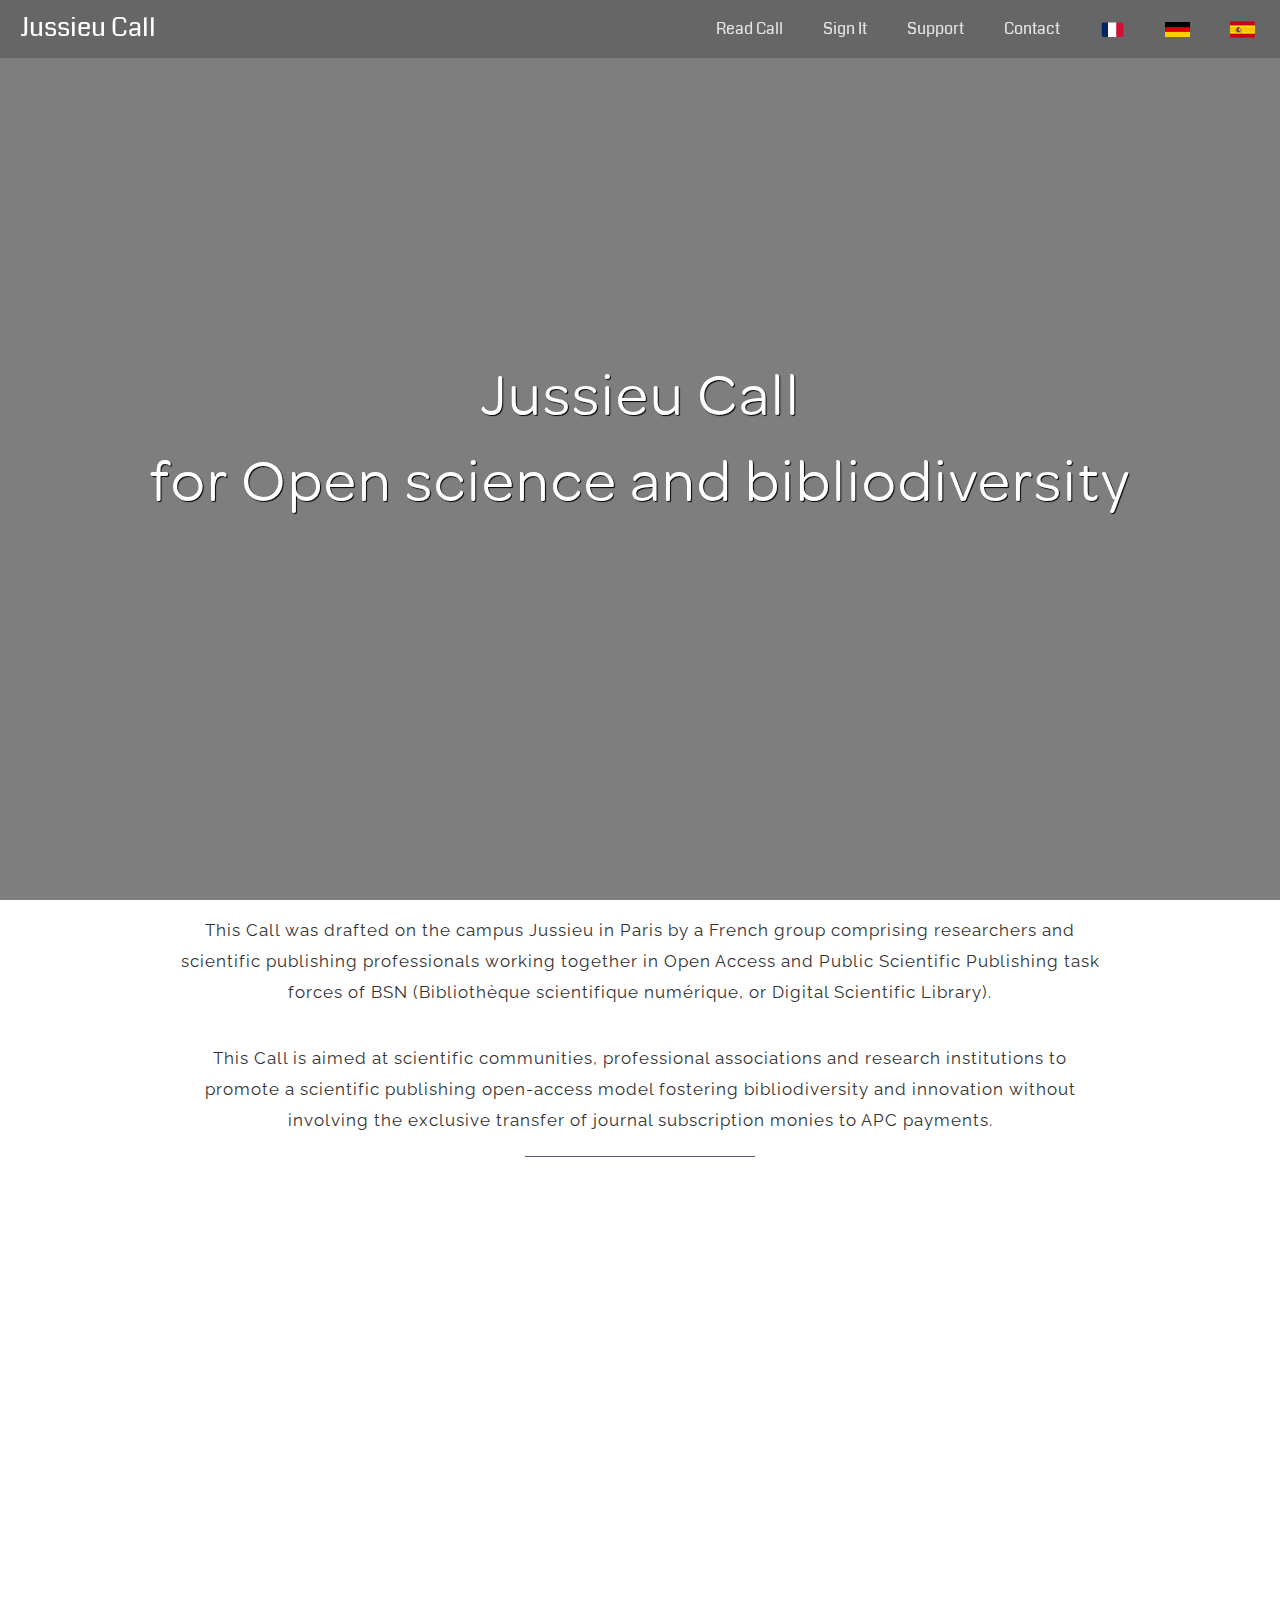
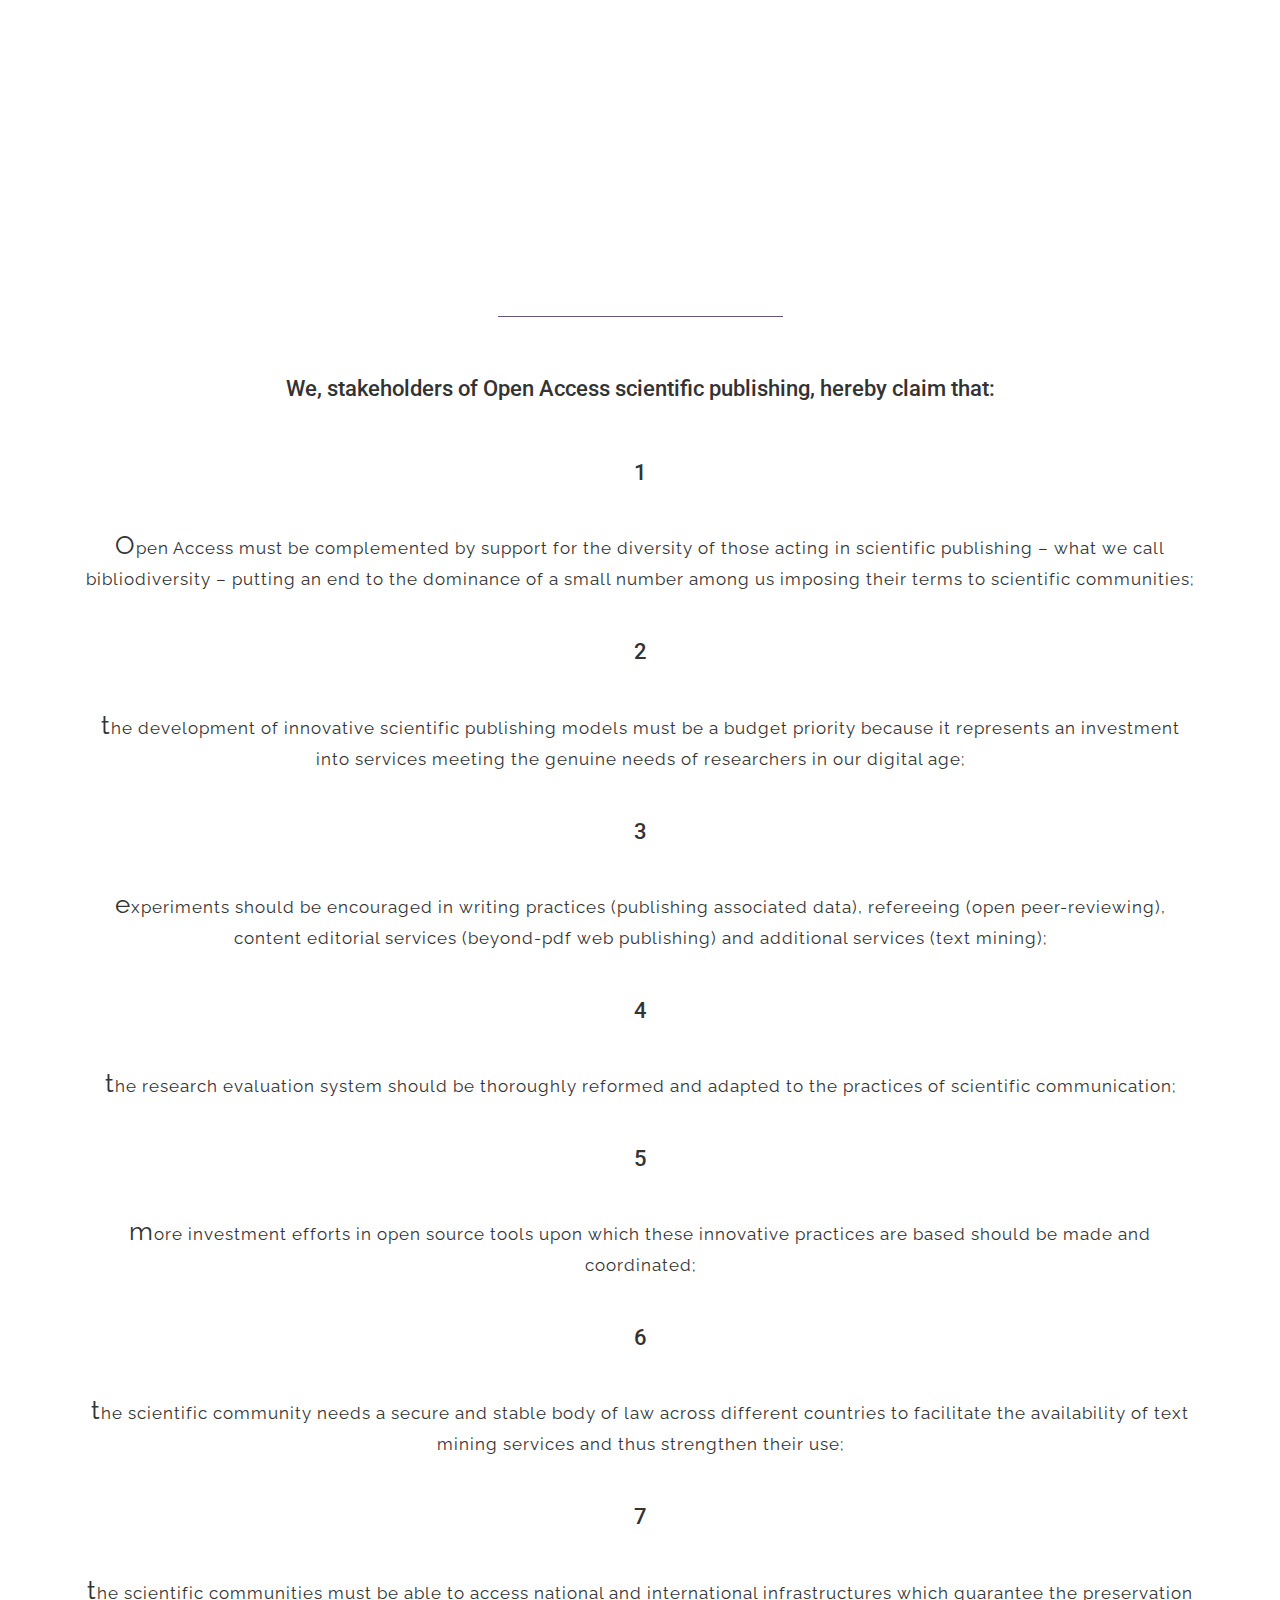
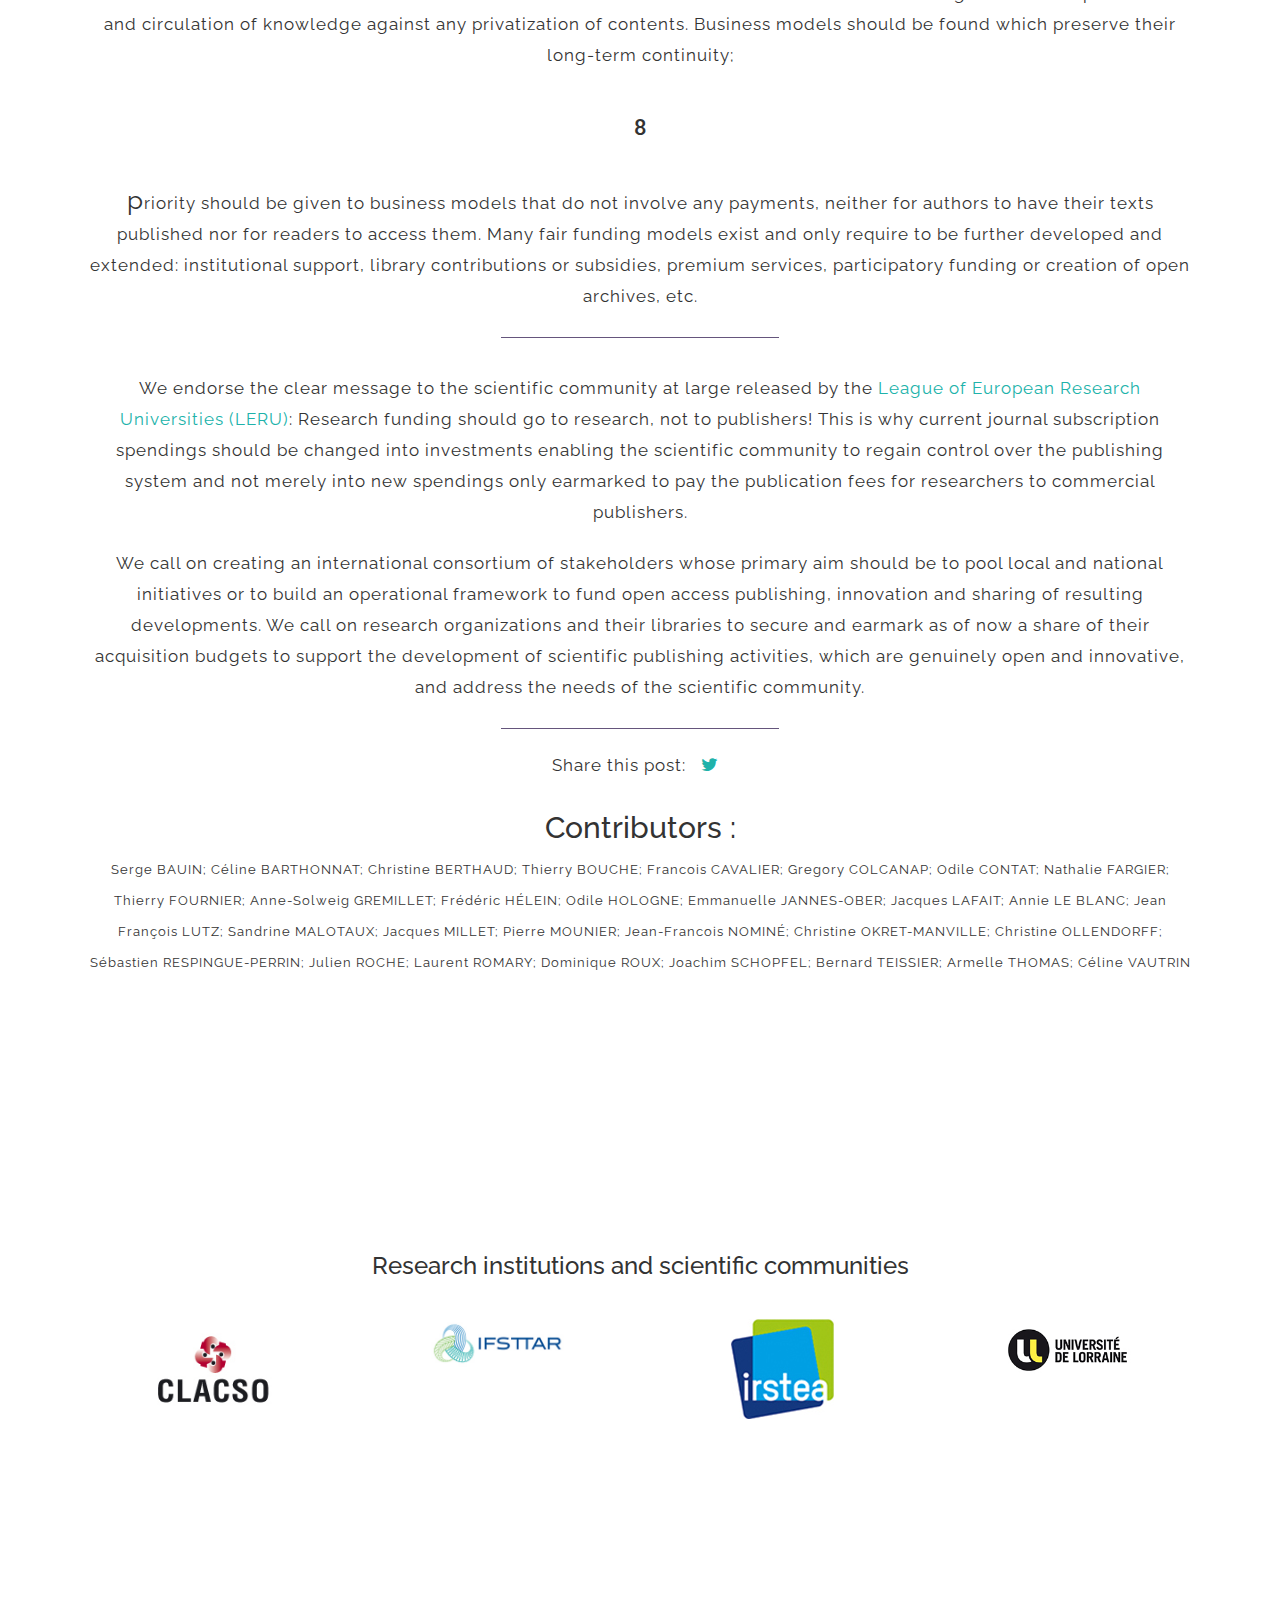
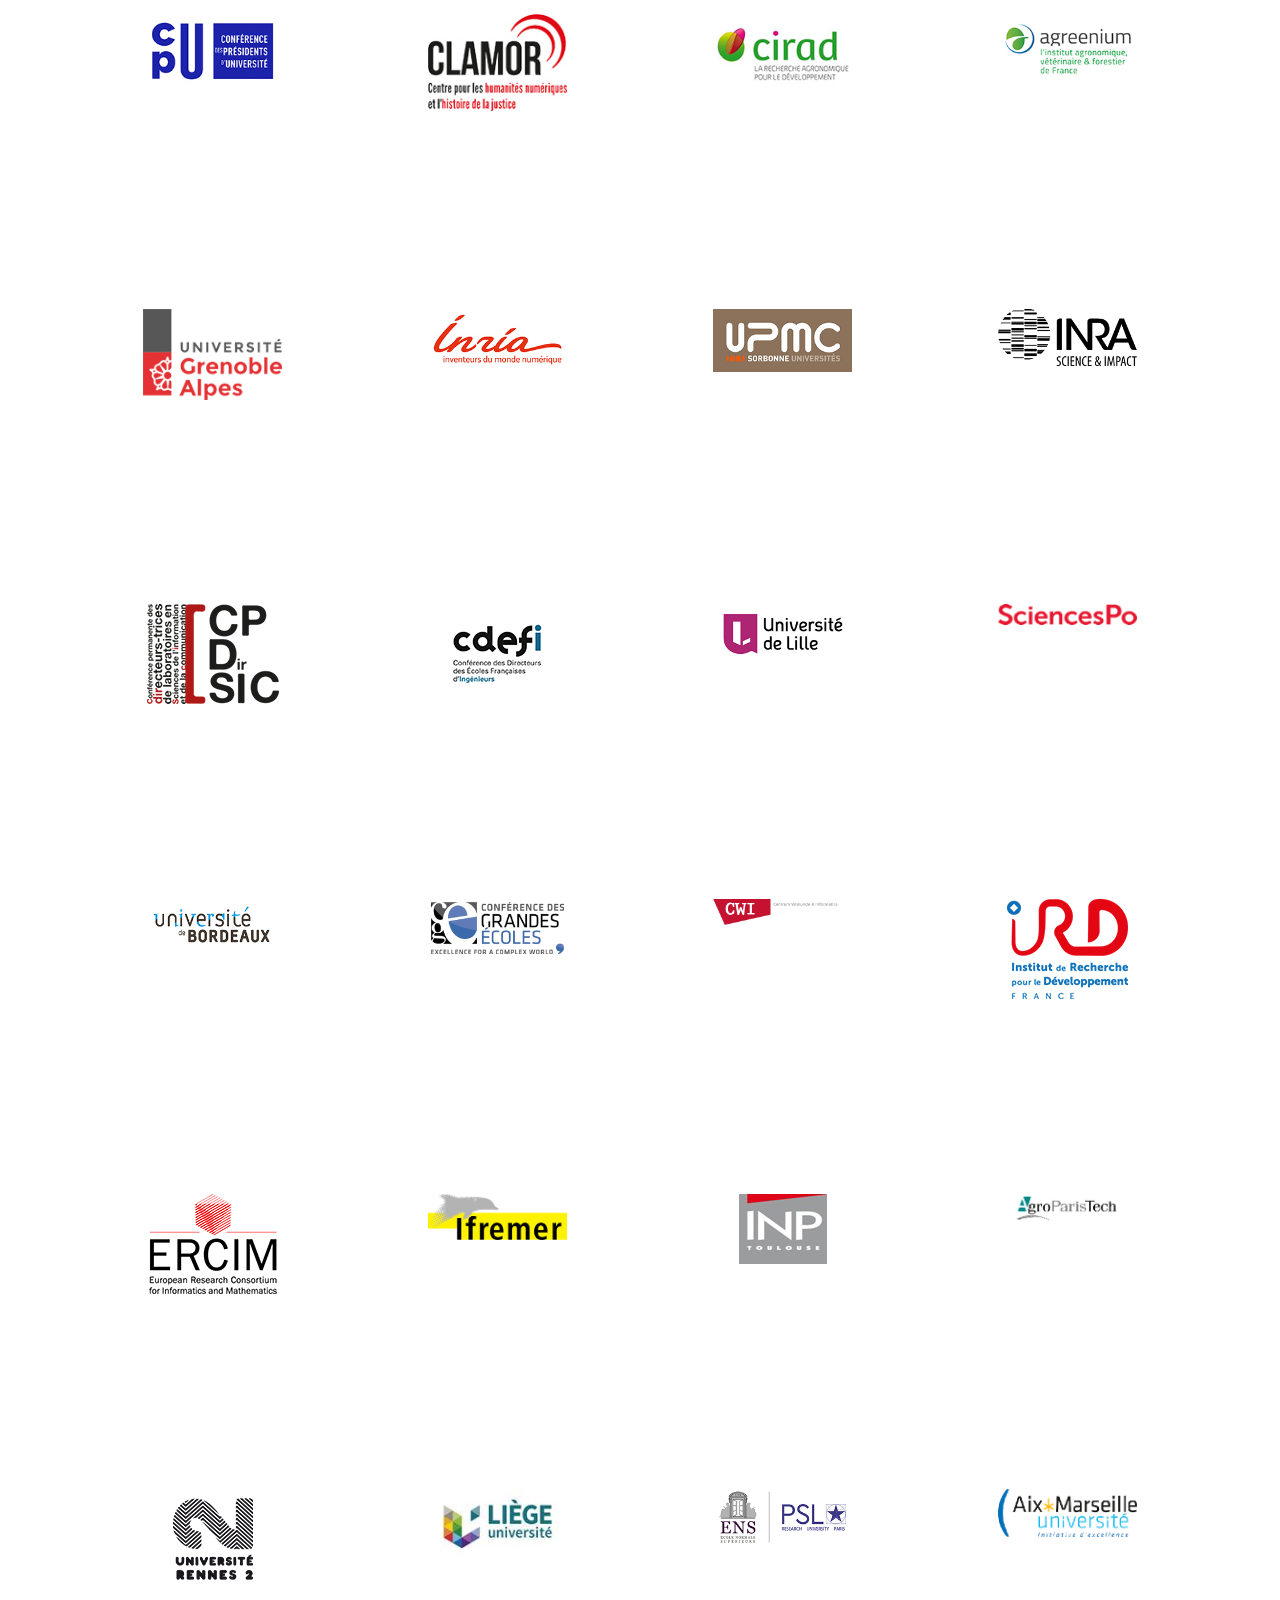
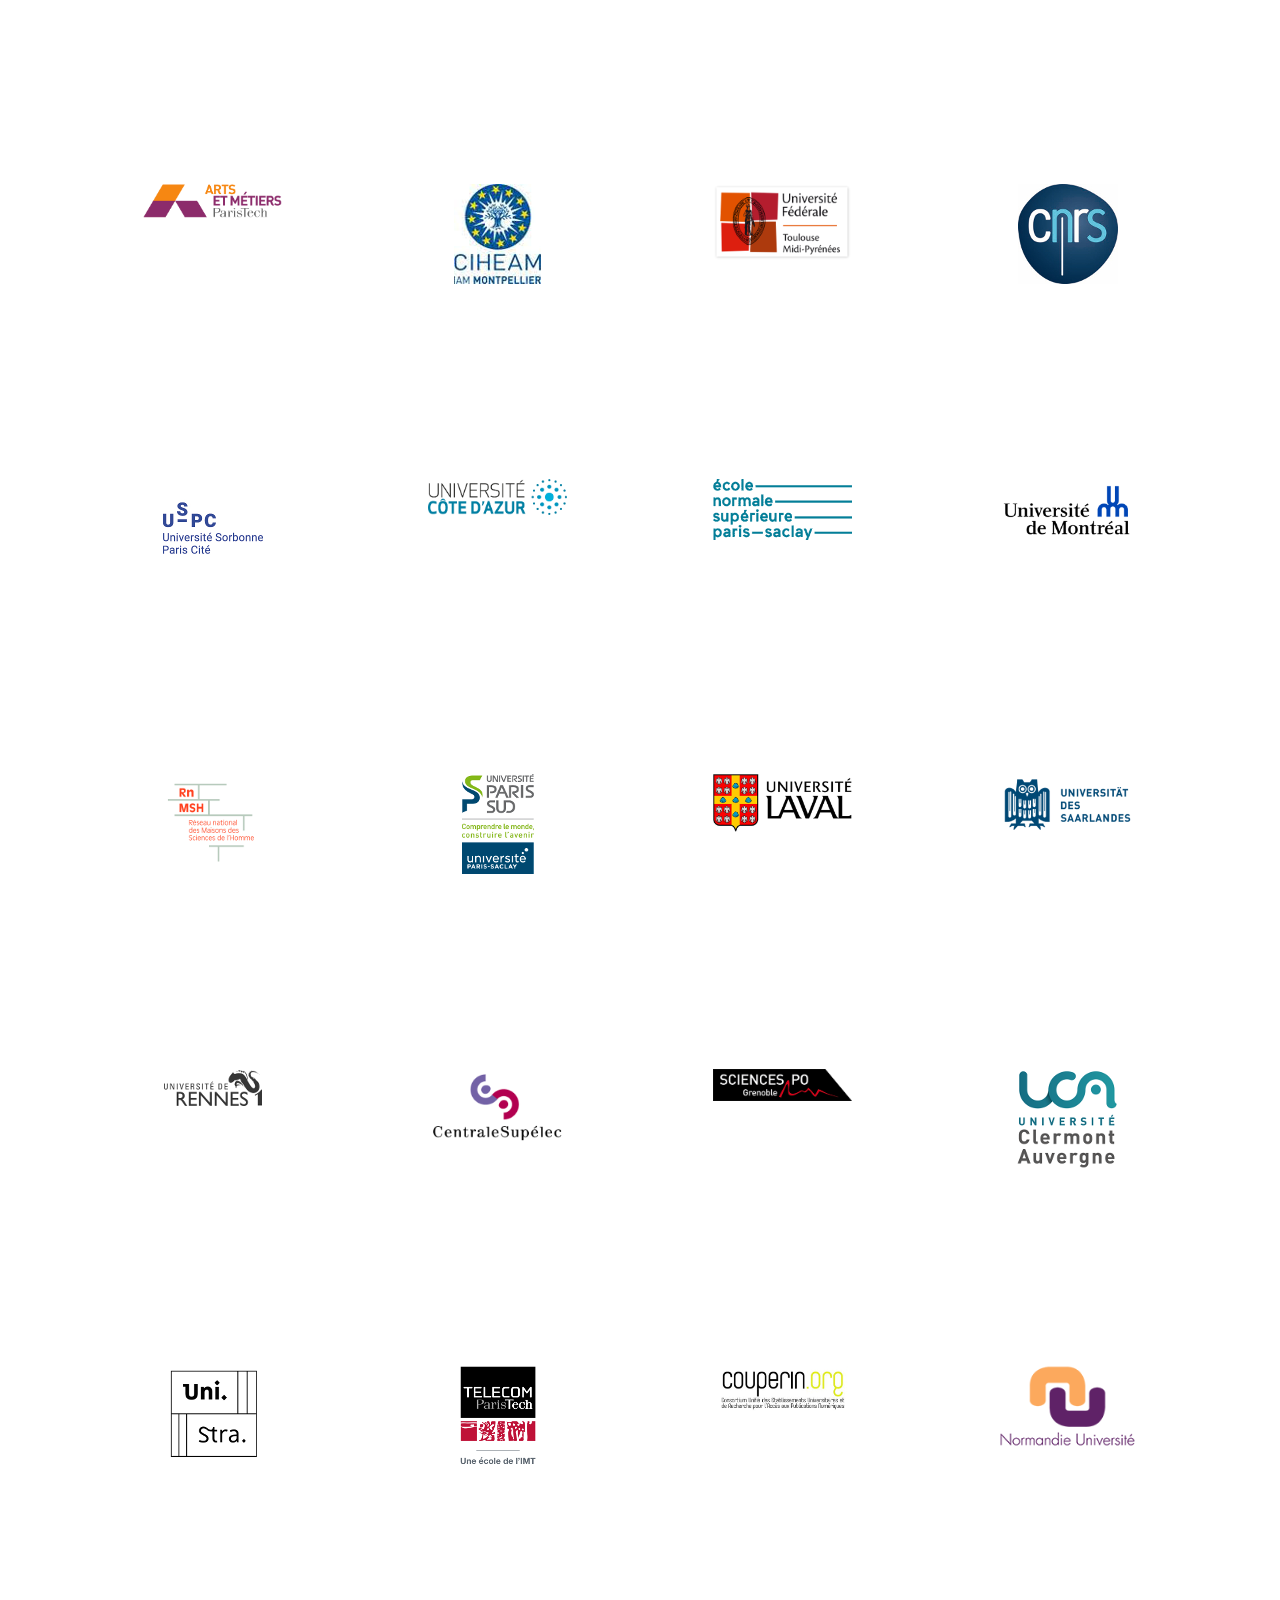
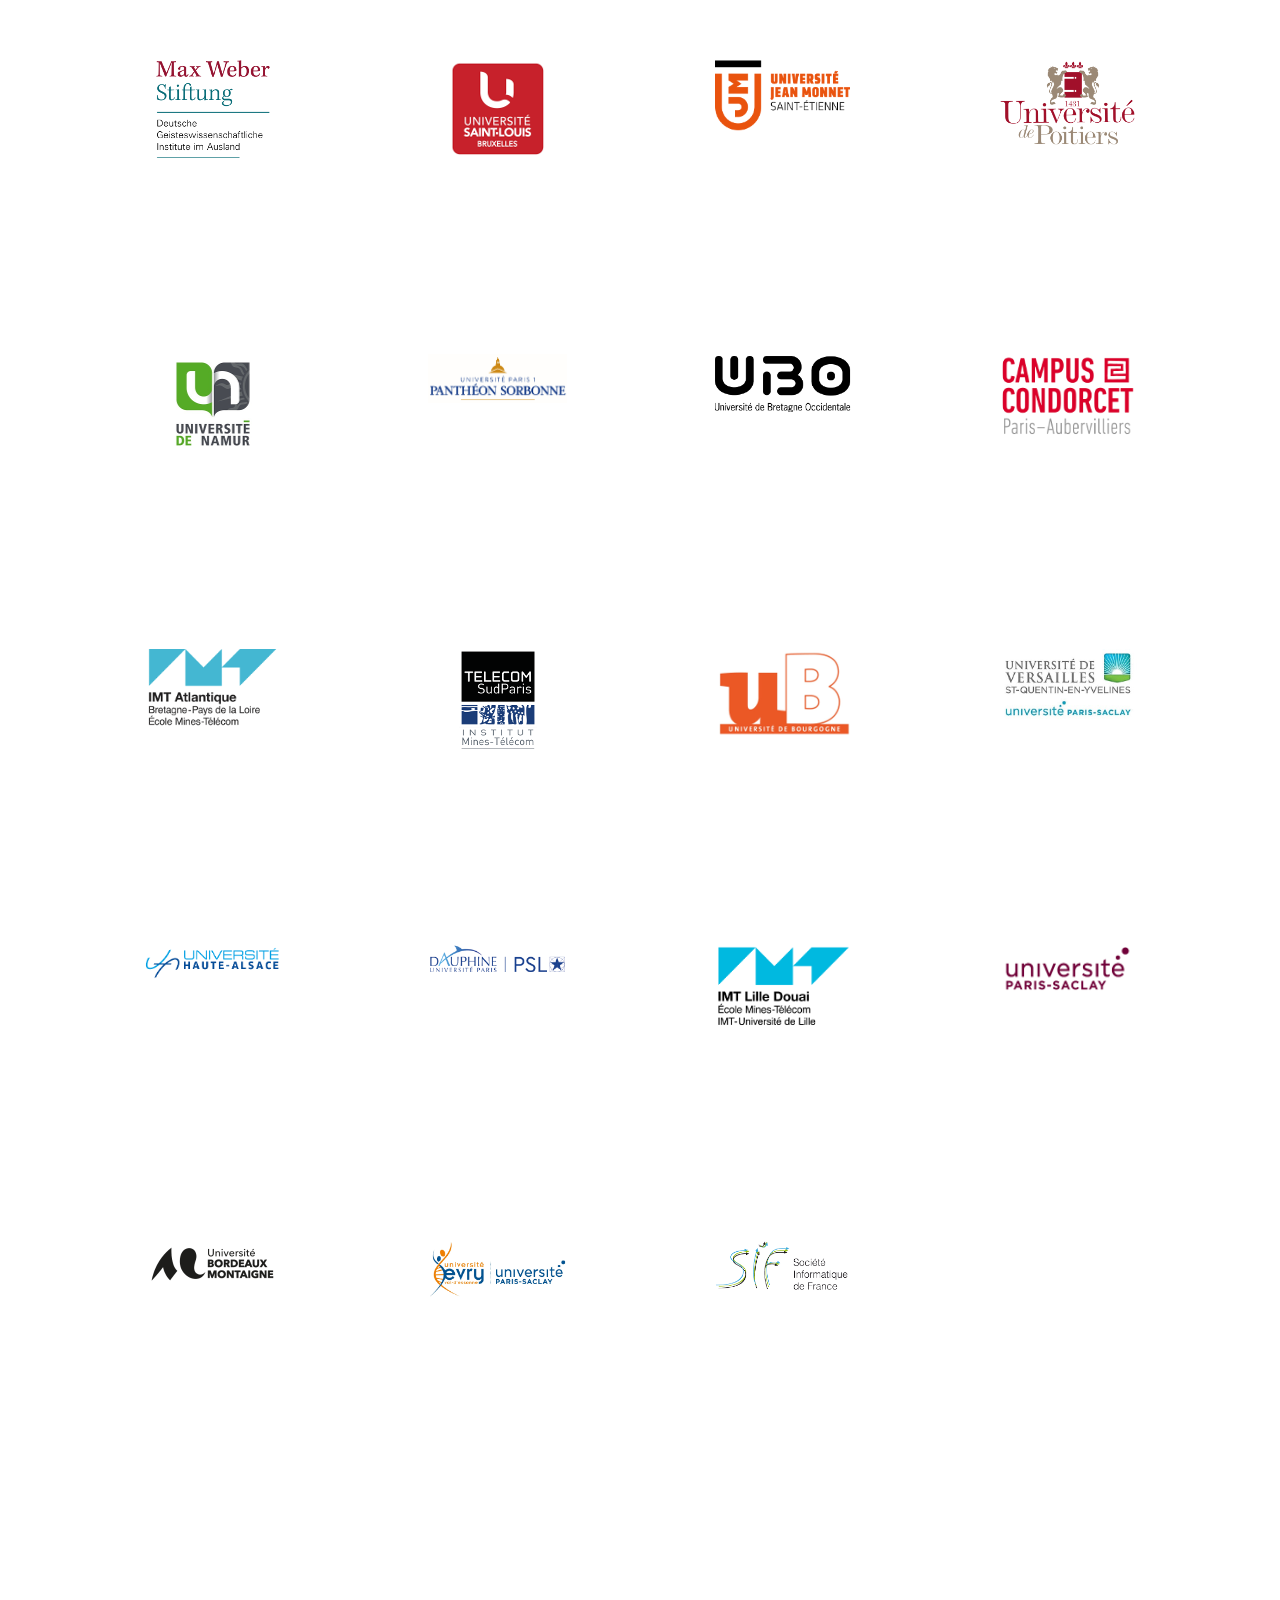
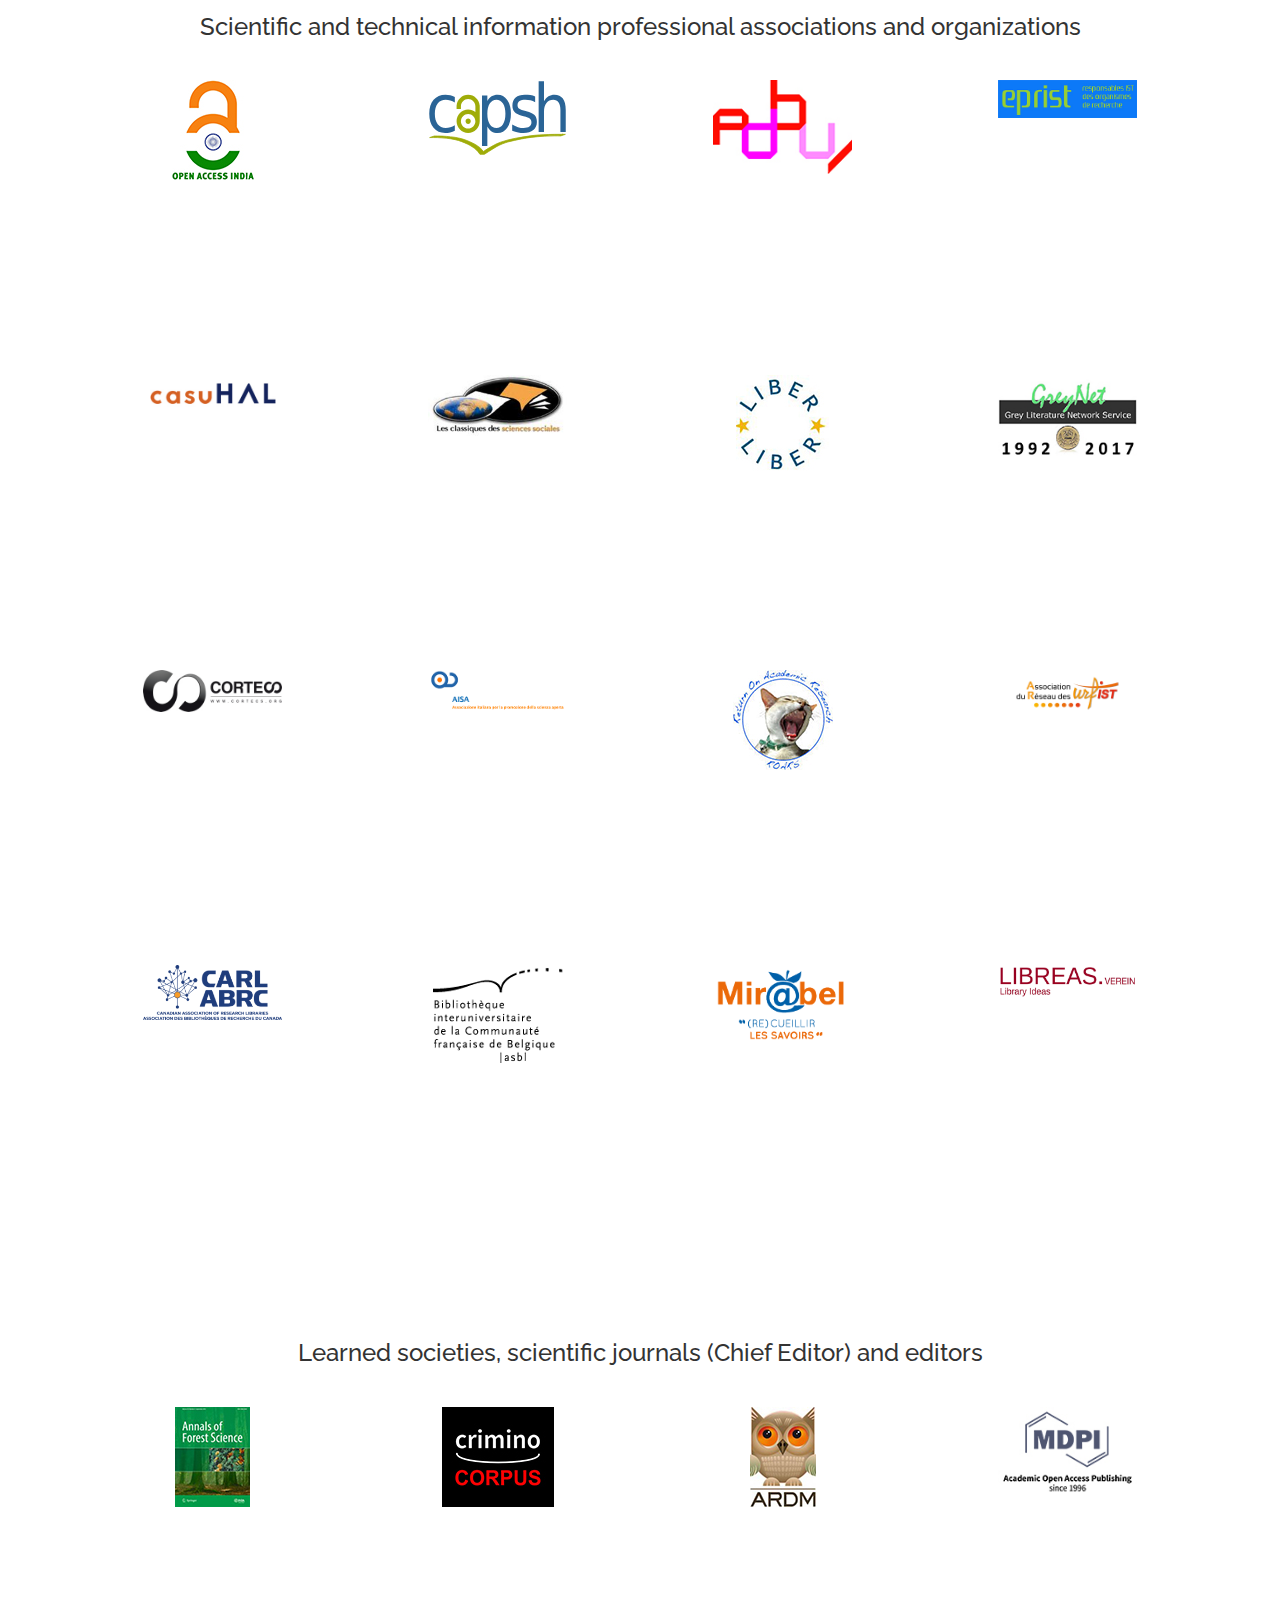
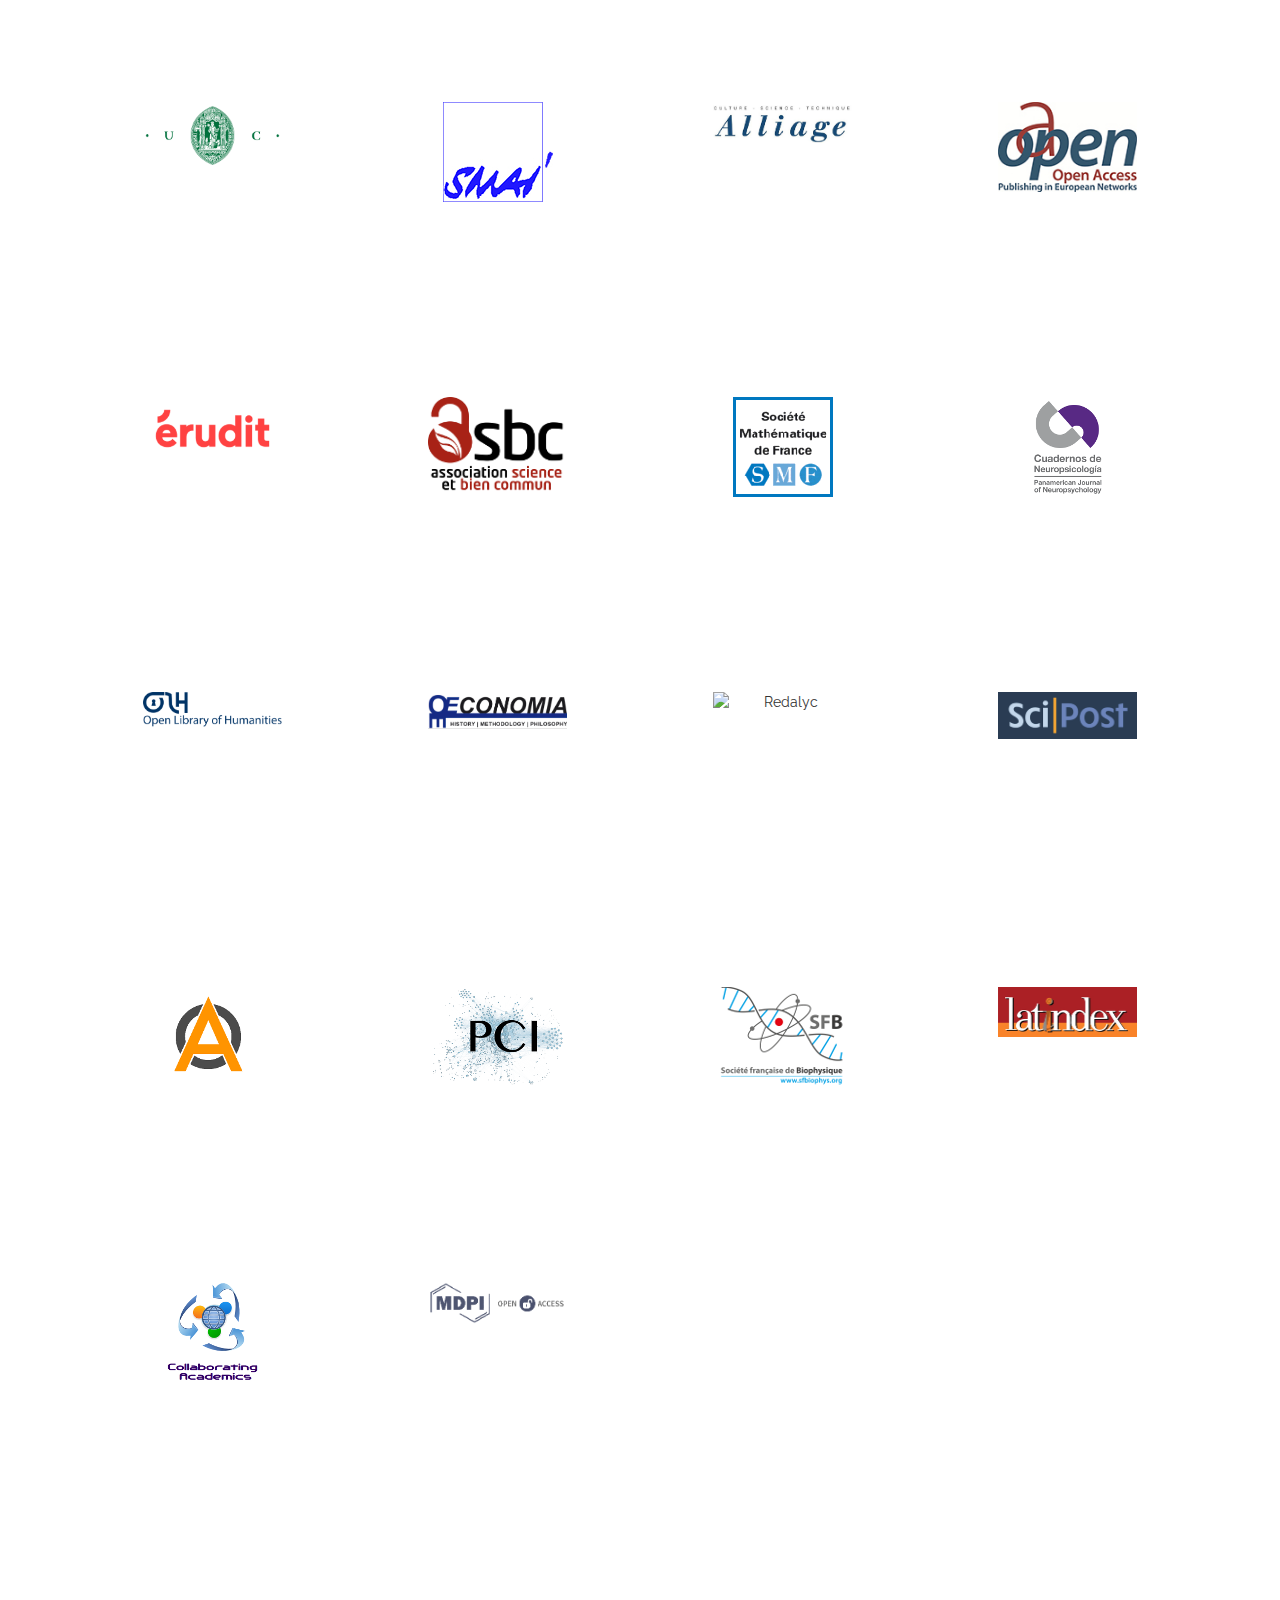
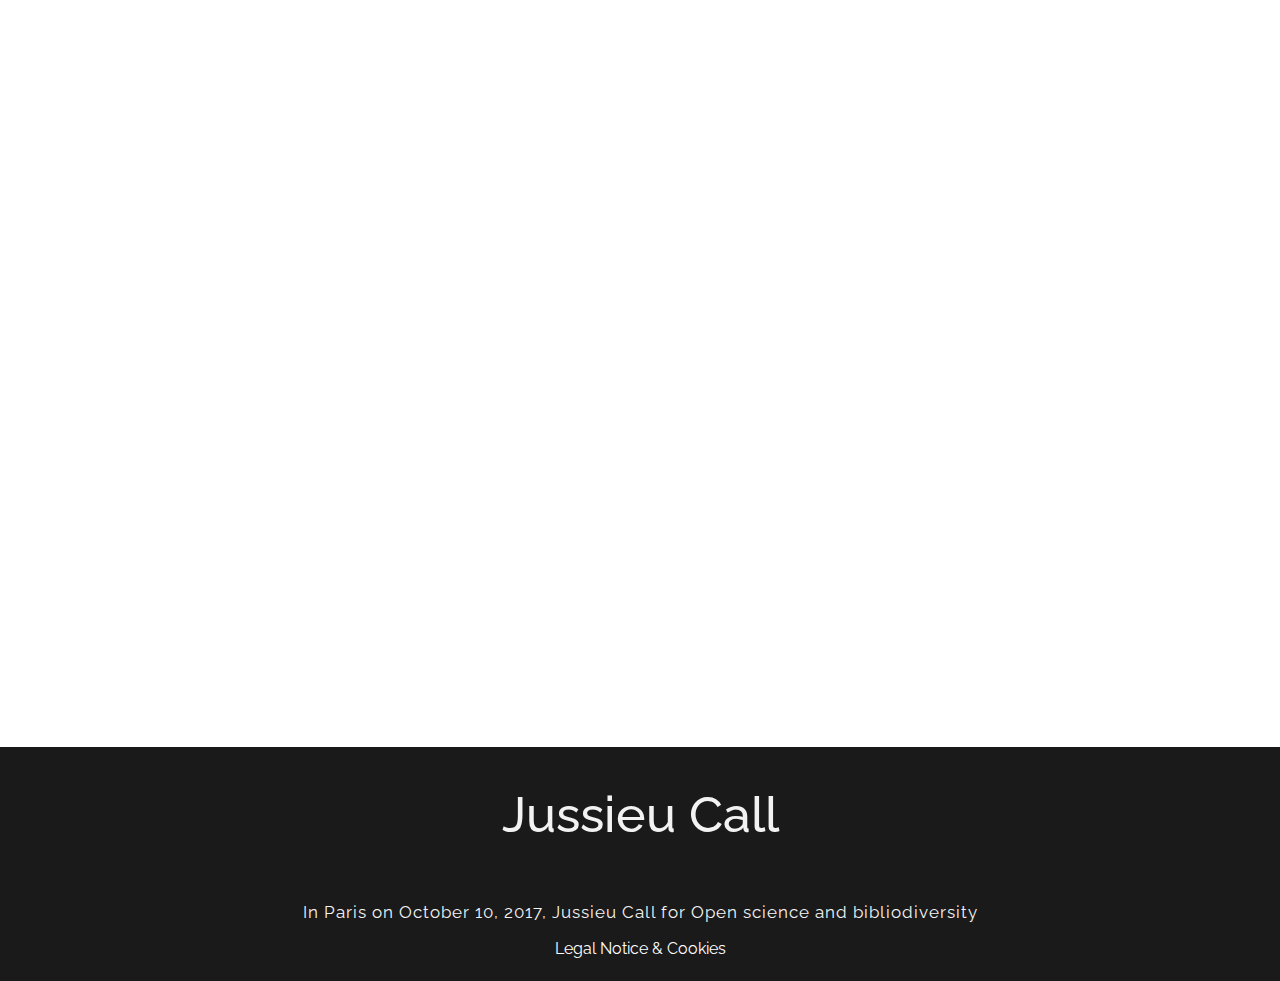
==== index.html @ ffa65e0e "news 060418" ====
<!DOCTYPE html>
<html lang="en">
    <head>
        <title>Jussieu Call</title>

        <!-- meta -->
        <meta charset="UTF-8">
        <meta name="viewport" content="width=device-width, initial-scale=1">
        <meta name="description" content="Jussieu Call, Open Access, Innovation" />

        <!-- css -->
        <link rel="stylesheet" href="css/bootstrap.min.css">
        <link rel="stylesheet" href="css/ionicons.min.css">
        <link rel="stylesheet" href="css/font-awesome.min.css">
        <link rel="stylesheet" href="css/owl.carousel.css">
        <link rel="stylesheet" href="css/owl.theme.css">
        <link rel="stylesheet" href="css/owl.transitions.css">
        <link rel="stylesheet" href="css/animate.css">
        <link rel="stylesheet" href="css/custom.css">

        <!-- js -->
        <script src="js/jquery.min.js"></script>
        <script src="js/bootstrap.min.js"></script>
        <script src="js/owl.carousel.min.js"></script>
        <script src="js/isotope.pkgd.min.js"></script>
        <script src="js/script.js"></script>
        <script src="js/wow.min.js"></script>
        <script src="js/jquery.actual.min.js"></script>
    </head>

    <body>

        <div id="wrapper">
            <div id="overlay-1">
                <section id= "navigation">
                    <nav class="navbar navbar-default navbar-fixed-top" role="navigation">
                        <div class="container-fluid">
                            <div class="navbar-header">
                                <button type="button" class="navbar-toggle" data-toggle="collapse" data-target="#bs-example-navbar-collapse-1">
                                    <span class="ion-navicon"></span>
                                </button>
                                <a class="navbar-brand" href="#">Jussieu Call</a>
                            </div>
                            <div class="collapse navbar-collapse" id="bs-example-navbar-collapse-1">
                                <ul class="nav navbar-nav navbar-right">

                                    <li><a href="#our_service" title="read">Read Call</a></li>
                                    <li><a href="#team" title="sign">Sign it</a></li>
                                    <li><a href="support.html">Support</a></li>
                                    <li><a href="#contact" title="contact">Contact</a></li>
                                    <li> <a href="index-FR.html" title="french version">
                                        <img src="img/fr.png" alt="french" />  </a><li>
                                    <li> <a href="index-DE.html" title="german version">
                                        <img src="img/de.png" alt="german" />  </a><li>
                                    <li> <a href="index-ES.html" title="Spanish version">
                                        <img src="img/es.png" alt="Spanish" />  </a><li>

                                </ul>
                            </div>	<!-- collapse navbar-collapse -->
                        </div>	<!-- container-fluid -->
                    </nav>	<!-- navbar -->
                </section>	<!-- #navigation -->
                <section id="starting">
                    <div class="text-center starting-text">
                        <!--	<h1 class="rene">Open Access</h1>-->
                        <h2>Jussieu Call </h2><h2>for Open science and bibliodiversity</h2>

                    </div>
                </section>
                <div id="bottom" class="bottom text-center">
                    <a href="#about"><i class="ion-ios7-arrow-down"></i></a>
                </div>
            </div><!-- overlay-1 -->
        </div>	<!-- wrapper -->		

        <!-- About Us -->
        <section id="about">
            <div class="container">
                <div class="row text-center" id="heading">
                    <div class="col-md-offset-1 col-md-10 col-md-offset-1" id="heading-text">

                        <p>This Call was drafted on the campus Jussieu in Paris by a French group comprising researchers and scientific publishing professionals working together in Open Access and Public Scientific Publishing task forces of BSN (Bibliothèque scientifique numérique, or Digital Scientific Library).</p>

                        <br/>
                    </div>
                </div>	<!-- row -->
                <div class="row about-us-text">
                    <div class="col-md-offset-1 col-md-10 col-md-offset-1">
                        <p class="text-center">This Call is aimed at scientific communities, professional associations and research institutions to promote a scientific publishing open-access model fostering bibliodiversity and innovation without involving the exclusive transfer of journal subscription monies to APC payments.</p>
                        <hr class="full">
                    </div>
                </div>	<!-- row -->

            </div>	<!-- container -->
        </section>	<!-- about us -->

        <!-- Our service -->
        <section id="our_service">
            <div class="container">

                <div class="row text-center" id= "heading">
                    <div class="col-md-12 wow animated zoomInDown" id= "heading-text">
                        <h3>Jussieu Call for Open science and bibliodiversity</h3>
                        <p>As asserted in the 
                            <a href="https://www.government.nl/topics/science/documents/reports/2016/04/04/amsterdam-call-for-action-on-open-science" title="Amsterdam Call for Action on Open Science" target="_blank">Amsterdam Call released in 2016</a>, Open Access to scientific publishing is at a crossroads. After several years of an exacting struggle aiming at persuading somewhat skeptical stakeholders, Open Access has now won strong support and a rapid shift of the scientific communication system to an Open Access publishing model can be expected.<a href="https://web.archive.org/web/20161007111302/http://english.eu2016.nl:80/binaries/eu2016-en/documents/press-releases/2016/05/27/all-european-scientific-articles-to-be-freely-accessible-by-2020/press-release-all-european-scientific-articles-to-be-freely.pdf" title="All European scientific articles to be freely accessible by 2020" target="_blank"> “The time for talking about open access is now past”.</a></p>
                        <p>The means to achieve the goal of Open Access are yet to be discussed. We believe that the issue of business models has to be refocused in the broader perspective of the  <a href="http://www.sens-public.org/article1059.html " target="_blank"> editorial processes and methods</a> upon which research and innovation will rely in the   future and that they may only develop for the benefit of a very broad bibliodiversity.</p>
                        <p>We find it necessary to foster an Open Access model that is not restricted to a single approach based on the transfer of subscriptions towards APCs (publication fees charged to authors to allow free access to their articles). Such an approach would hamper innovation and otherwise would slow if not check the advent of bibliodiversity. Therefore, we adhere to the Joint Statement of UNESCO and the  <a href="https://www.coar-repositories.org/news-media/coar-and-unesco-joint-statement-about-open-access/" title="Joint COAR-UNESCO Statement on Open Access" target="_blank">Confederation of Open Access Repositories (COAR) </a> on Open Access which highlights all the difficulties caused by this single model. </p>
                        <p>Our goal is thus to develop and implement alternative models matching the aims of open science by asserting the need of supporting innovation for a thorough renewal of publishing functions as proclaimed by the <a href="http://libereurope.eu/wp-content/uploads/2016/05/Statement-on-the-Amsterdam-Call-for-Action.pdf" title="LIBER Statement  on the Amsterdam  Call for Action:" target="_blank">Association of European Research Libraries (LIBER</a>)   and the <a href="https://www.icsu.org/publications/open-access-to-scientific-data-and-literature-and-the-assessment-of- research-by-metrics" title="Open access to scientific data and literature and the assessment of research by metrics:" target="_blank">International Council for Science (ICSU)</a></p>
                    </div>
                    <hr class="full">
                    <div class="col-md-12" id= "call-text">
                        <h3>We, stakeholders of Open Access scientific publishing, hereby claim that:</h3>

                        <h3>1</h3>
                        <p>Open Access must be complemented by support for the diversity of those acting in scientific publishing – what we call bibliodiversity – putting an end to the dominance of a small number among us imposing their terms to scientific communities;</p>
                        <h3>2</h3>
                        <p>the development of innovative scientific publishing models must be a budget priority because it represents an investment into services meeting the genuine needs of researchers in our digital age;</p>
                        <h3>3</h3>
                        <p>experiments should be encouraged in writing practices (publishing associated data), refereeing (open peer-reviewing), content editorial services (beyond-pdf web publishing) and additional services (text mining); </p>
                        <h3>4</h3>
                        <p>the research evaluation system should be thoroughly reformed and adapted to the practices of scientific communication;</p>  
                        <h3>5</h3>
                        <p>more investment efforts in open source tools upon which these innovative practices are based should be made and coordinated;</p>
                        <h3>6</h3>
                        <p>the scientific community needs a secure and stable body of law across different countries to facilitate the availability of text mining services and thus strengthen their use;</p>
                        <h3>7</h3>
                        <p>the scientific communities must be able to access national and international infrastructures which guarantee the preservation and circulation of knowledge against any privatization of contents. Business models should be found which preserve their long-term continuity; </p>
                        <h3>8</h3>
                        <p>priority should be given to business models that do not involve any payments, neither for authors to have their texts published nor for readers to access them. Many fair funding models exist and only require to be further developed and extended: institutional support, library contributions or subsidies, premium services, participatory funding or creation of open archives, etc. </p>
                        <hr class="full">
                    </div>


                    <div class="col-md-12" id= "heading-text">
                        <p>We endorse the clear message to the scientific community at large released by the<a href="http://www.leru.org/index.php/public/extra/signtheLERUstatement/" title="Christmas is over. Research funding should go to research, not to publishers!:" target="_blank"> League of European Research Universities (LERU)</a>: Research funding should go to research, not to publishers!  This is why current journal subscription spendings should be changed into investments enabling the scientific community to regain control over the publishing system and not merely into new spendings only earmarked to pay the publication fees for researchers to commercial publishers.</p>

                        <p>We call on creating an international consortium of stakeholders whose primary aim should be to pool local and national initiatives or to build an operational framework to fund open access publishing, innovation and sharing of resulting developments. We call on research organizations and their libraries to secure and earmark as of now a share of their acquisition budgets to support the development of scientific publishing activities, which are genuinely open and innovative, and address the needs of the scientific community.</p>
                        <hr class= "full">

                    </div>

                    <div class= "post-share">
                        <p>Share this post:
                            <a href="https://twitter.com/JussieuCall?lang=fr" data-toggle="tooltip" title="JussieuCall on Twitter" class="team-twitter" target="_blank"><i class="fa fa-twitter"></i></a></p>

                    </div>
                    <div class="col-md-12" id= "redact-text">
                        <h2>Contributors : </h2>
                        <p>Serge BAUIN; Céline BARTHONNAT; Christine BERTHAUD; Thierry BOUCHE; Francois CAVALIER; Gregory COLCANAP; Odile CONTAT; Nathalie FARGIER; Thierry FOURNIER; Anne-Solweig GREMILLET; Frédéric HÉLEIN; Odile HOLOGNE;  Emmanuelle JANNES-OBER; Jacques LAFAIT; Annie LE BLANC;  Jean François LUTZ; Sandrine MALOTAUX; Jacques MILLET; Pierre MOUNIER; Jean-Francois NOMINÉ; Christine OKRET-MANVILLE; Christine OLLENDORFF; Sébastien RESPINGUE-PERRIN; Julien ROCHE; Laurent ROMARY; Dominique ROUX; Joachim SCHOPFEL; Bernard TEISSIER; Armelle THOMAS; Céline VAUTRIN</p>


                    </div>
                </div>
            </div>	<!-- container -->
        </section>	<!-- our_service -->

        <!-- LES SIGNATAIRES -->
        <section id="team">
            <div class="container">
                <div class="team-members">
                    <div class="row text-center" id="heading">
                        <div class="col-md-12 wow animated zoomInDown" id="heading-text">
                            <h3>Signing Institutions: </h3>
                            <!--  <p>The signing process of the Call is currently underway. The list of signing institutions will be added shortly.</p>
<p>The signatories’names, institution title and logo will then be displayed on this page as their approval is received.</p>-->
                            <hr class="full">

                        </div>
                    </div>
                    <!-- recherche -->
                    <div class="row main_content">
                        <h3>Research institutions and scientific communities </h3>
                        <!-- signature -->

                        <div class="col-md-3 col-sm-4 text-center" >
                            <div class="blocsign">
                                <div class="logo" data-wow-delay="0.1s">
                                    <div class= "col-md-8 col-md-offset-2" >

                                        <img class="img-responsive center-block" src="img/logo100/clacso_logo.jpg" alt="CLACSO">
                                    </div>
                                </div>
                                <h4 class= "wow animated fadeInUp" data-wow-delay= "0.7s">CLACSO </h4>
                                <p class= "member-title wow animated fadeIn" data-wow-delay= "0.8s">Consejo Latinoamericano de Ciencias Sociales / Latin American Council of Social Sciences - <span class="country">Latin America</span></p>
                                <span class="team-member-description wow animated fadeIn">10/10/2017 </span> 

                            </div>	
                        </div>
                        <!-- signature fin -->
                        <!-- signature -->

                        <div class="col-md-3 col-sm-4 text-center" >
                            <div class="blocsign">
                                <div class="logo" data-wow-delay="0.1s">
                                    <div class= "col-md-8 col-md-offset-2" >

                                        <img class="img-responsive center-block" src="img/logo100/Ifsttar-logo.jpg" alt="Institut français des sciences et technologies des transports, de l'aménagement et des réseaux">
                                    </div>
                                </div>
                                <h4 class= "wow animated fadeInUp" data-wow-delay= "0.7s">IFSTTAR</h4>
                                <p class= "member-title wow animated fadeIn" data-wow-delay= "0.8s">Institut français des sciences et technologies des transports, de l'aménagement et des réseaux - <span class="country">France</span></p>
                                <span class="team-member-description wow animated fadeIn">10/10/2017 </span> 

                            </div>	
                        </div>
                        <!-- signature fin -->

                        <!-- signature -->

                        <div class="col-md-3 col-sm-4 text-center" >
                            <div class="blocsign">
                                <div class="logo" data-wow-delay="0.1s">
                                    <div class= "col-md-8 col-md-offset-2" >

                                        <img class="img-responsive center-block" src="img/logo100/irstea_logo.jpg" alt="IRSTEA">
                                    </div>
                                </div>
                                <h4 class= "wow animated fadeInUp" data-wow-delay= "0.7s">IRSTEA</h4>
                                <p class= "member-title wow animated fadeIn" data-wow-delay= "0.8s">Institut national de recherche en sciences et technologies pour l’environnement et l’agriculture - <span class="country">France</span></p>
                                <span class="team-member-description wow animated fadeIn">12/10/2017 </span> 

                            </div>	
                        </div>
                        <!-- signature fin -->


                        <!-- signature -->

                        <div class="col-md-3 col-sm-4 text-center" >
                            <div class="blocsign">
                                <div class="logo" data-wow-delay="0.1s">
                                    <div class= "col-md-8 col-md-offset-2" >

                                        <img class="img-responsive center-block" src="img/logo100/UniversiteLorraine_LOGO.jpg" alt="Université de Lorraine">
                                    </div>
                                </div>
                                <h4 class= "wow animated fadeInUp" data-wow-delay= "0.7s">UL</h4>
                                <p class= "member-title wow animated fadeIn" data-wow-delay= "0.8s">Université de Lorraine - <span class="country">France</span></p>
                                <span class="team-member-description wow animated fadeIn">12/10/2017 </span> 

                            </div>	
                        </div>
                        <!-- signature fin -->
                        <!-- signature -->

                        <div class="col-md-3 col-sm-4 text-center" >
                            <div class="blocsign">
                                <div class="logo" data-wow-delay="0.1s">
                                    <div class= "col-md-8 col-md-offset-2" >

                                        <img class="img-responsive center-block" src="img/logo100/CPU_logo.jpg" alt="Conférence des présidents d'université">
                                    </div>
                                </div>
                                <h4 class= "wow animated fadeInUp" data-wow-delay= "0.7s">CPU</h4>
                                <p class= "member-title wow animated fadeIn" data-wow-delay= "0.8s">Conférence des présidents d'université - <span class="country">France</span></p>
                                <span class="team-member-description wow animated fadeIn">13/10/2017 </span> 

                            </div>	
                        </div>
                        <!-- signature fin -->

                        <!-- signature -->

                        <div class="col-md-3 col-sm-4 text-center" >
                            <div class="blocsign">
                                <div class="logo" data-wow-delay="0.1s">
                                    <div class= "col-md-8 col-md-offset-2" >

                                        <img class="img-responsive center-block" src="img/logo100/CLAMOR_logo.jpg" alt="Centre pour les humanités numériques et l'histoire de la justice">
                                    </div>
                                </div>
                                <h4 class= "wow animated fadeInUp" data-wow-delay= "0.7s">CLAMOR</h4>
                                <p class= "member-title wow animated fadeIn" data-wow-delay= "0.8s">Centre pour les humanités numériques et l'histoire de la justice - <span class="country">France</span></p>
                                <span class="team-member-description wow animated fadeIn">14/10/2017 </span> 

                            </div>	
                        </div>
                        <!-- signature fin -->

                        <!-- signature -->

                        <div class="col-md-3 col-sm-4 text-center" >
                            <div class="blocsign">
                                <div class="logo" data-wow-delay="0.1s">
                                    <div class= "col-md-8 col-md-offset-2" >

                                        <img class="img-responsive center-block" src="img/logo100/cirad_logo.jpg" alt="Centre de coopération international en recherche agronomique pour le développement">
                                    </div>
                                </div>
                                <h4 class= "wow animated fadeInUp" data-wow-delay= "0.7s">CIRAD</h4>
                                <p class= "member-title wow animated fadeIn" data-wow-delay= "0.8s">Centre de coopération international en recherche agronomique pour le développement - <span class="country">France</span></p>
                                <span class="team-member-description wow animated fadeIn">16/10/2017 </span> 

                            </div>	
                        </div>
                        <!-- signature fin -->

                        <!-- signature -->

                        <div class="col-md-3 col-sm-4 text-center" >
                            <div class="blocsign">
                                <div class="logo" data-wow-delay="0.1s">
                                    <div class= "col-md-8 col-md-offset-2" >

                                        <img class="img-responsive center-block" src="img/logo100/agreenium_logo_cmjn.jpg" alt="Institut agronomique, vétérinaire et forestier de France">
                                    </div>
                                </div>
                                <h4 class= "wow animated fadeInUp" data-wow-delay= "0.7s">Agreenium</h4>
                                <p class= "member-title wow animated fadeIn" data-wow-delay= "0.8s">Institut agronomique, vétérinaire et forestier de France - <span class="country">France</span></p>
                                <span class="team-member-description wow animated fadeIn">17/10/2017 </span> 

                            </div>	
                        </div>
                        <!-- signature fin -->

                        <!-- signature -->

                        <div class="col-md-3 col-sm-4 text-center" >
                            <div class="blocsign">
                                <div class="logo" data-wow-delay="0.1s">
                                    <div class= "col-md-8 col-md-offset-2" >

                                        <img class="img-responsive center-block" src="img/logo100/grenoble_alpes.jpg" alt="Université Grenoble Alpes">
                                    </div>
                                </div>
                                <h4 class= "wow animated fadeInUp" data-wow-delay= "0.7s">Université Grenoble Alpes</h4>
                                <p class= "member-title wow animated fadeIn" data-wow-delay= "0.8s">Université Grenoble Alpes - <span class="country">France</span></p>
                                <span class="team-member-description wow animated fadeIn">19/10/2017 </span> 

                            </div>	
                        </div>
                        <!-- signature fin -->

                        <!-- signature -->

                        <div class="col-md-3 col-sm-4 text-center" >
                            <div class="blocsign">
                                <div class="logo" data-wow-delay="0.1s">
                                    <div class= "col-md-8 col-md-offset-2" >

                                        <img class="img-responsive center-block" src="img/logo100/inria_logo_fr_rouge_300.jpg" alt="Institut national de recherche en informatique et en automatique">
                                    </div>
                                </div>
                                <h4 class= "wow animated fadeInUp" data-wow-delay= "0.7s">Inria</h4>
                                <p class= "member-title wow animated fadeIn" data-wow-delay= "0.8s">Institut national de recherche en informatique et en automatique - <span class="country">France</span></p>
                                <span class="team-member-description wow animated fadeIn">20/10/2017 </span> 

                            </div>	
                        </div>
                        <!-- signature fin -->

                        <!-- signature -->

                        <div class="col-md-3 col-sm-4 text-center" >
                            <div class="blocsign">
                                <div class="logo" data-wow-delay="0.1s">
                                    <div class= "col-md-8 col-md-offset-2" >

                                        <img class="img-responsive center-block" src="img/logo100/upmc.jpg" alt="Université Pierre et Marie Curie">
                                    </div>
                                </div>
                                <h4 class= "wow animated fadeInUp" data-wow-delay= "0.7s">UPMC</h4>
                                <p class= "member-title wow animated fadeIn" data-wow-delay= "0.8s">Université Pierre et Marie Curie - <span class="country">France</span></p>
                                <span class="team-member-description wow animated fadeIn">21/10/2017 </span> 

                            </div>	
                        </div>
                        <!-- signature fin -->

                        <!-- signature -->

                        <div class="col-md-3 col-sm-4 text-center" >
                            <div class="blocsign">
                                <div class="logo" data-wow-delay="0.1s">
                                    <div class= "col-md-8 col-md-offset-2" >

                                        <img class="img-responsive center-block" src="img/logo100/INRA_logo.jpg" alt="Institut national de la recherche agronomique">
                                    </div>
                                </div>
                                <h4 class= "wow animated fadeInUp" data-wow-delay= "0.7s">INRA</h4>
                                <p class= "member-title wow animated fadeIn" data-wow-delay= "0.8s">Institut national de la recherche agronomique - <span class="country">France</span></p>
                                <span class="team-member-description wow animated fadeIn">23/10/2017 </span> 

                            </div>	
                        </div>
                        <!-- signature fin -->

                        <!-- signature -->

                        <div class="col-md-3 col-sm-4 text-center" >
                            <div class="blocsign">
                                <div class="logo" data-wow-delay="0.1s">
                                    <div class= "col-md-8 col-md-offset-2" >

                                        <img class="img-responsive center-block" src="img/logo100/LogoCPDirSIC.png" alt="Conférence permanente des directeurs-trices de laboratoires en sciences de l'information et de la communication">
                                    </div>
                                </div>
                                <h4 class= "wow animated fadeInUp" data-wow-delay= "0.7s">CPDirSIC</h4>
                                <p class= "member-title wow animated fadeIn" data-wow-delay= "0.8s">Conférence permanente des directeurs-trices de laboratoires en sciences de l'information et de la communication - <span class="country">France</span></p>
                                <span class="team-member-description wow animated fadeIn">24/10/2017 </span> 

                            </div>	
                        </div>
                        <!-- signature fin -->

                        <!-- signature -->

                        <div class="col-md-3 col-sm-4 text-center" >
                            <div class="blocsign">
                                <div class="logo" data-wow-delay="0.1s">
                                    <div class= "col-md-8 col-md-offset-2" >

                                        <img class="img-responsive center-block" src="img/logo100/CEDEFI_Logo.jpg" alt="Conférence des directeurs des écoles françaises d’ingénieurs">
                                    </div>
                                </div>
                                <h4 class= "wow animated fadeInUp" data-wow-delay= "0.7s">CDEFI</h4>
                                <p class= "member-title wow animated fadeIn" data-wow-delay= "0.8s">Conférence des directeurs des écoles françaises d’ingénieurs (206 écoles) - <span class="country">France</span></p>
                                <span class="team-member-description wow animated fadeIn">25/10/2017 </span> 

                            </div>	
                        </div>
                        <!-- signature fin -->

                        <!-- signature -->

                        <div class="col-md-3 col-sm-4 text-center" >
                            <div class="blocsign">
                                <div class="logo" data-wow-delay="0.1s">
                                    <div class= "col-md-8 col-md-offset-2" >

                                        <img class="img-responsive center-block" src="img/logo100/UnivLille_logo.jpg" alt="Université de Lille">
                                    </div>
                                </div>
                                <h4 class= "wow animated fadeInUp" data-wow-delay= "0.7s">Université de Lille</h4>
                                <p class= "member-title wow animated fadeIn" data-wow-delay= "0.8s">Université de Lille - <span class="country">France</span></p>
                                <span class="team-member-description wow animated fadeIn">26/10/2017 </span> 

                            </div>	
                        </div>
                        <!-- signature fin -->

                        <!-- signature -->

                        <div class="col-md-3 col-sm-4 text-center" >
                            <div class="blocsign">
                                <div class="logo" data-wow-delay="0.1s">
                                    <div class= "col-md-8 col-md-offset-2" >

                                        <img class="img-responsive center-block" src="img/logo100/SciencesPo_logo.png" alt="Institut d'études politiques de Paris">
                                    </div>
                                </div>
                                <h4 class= "wow animated fadeInUp" data-wow-delay= "0.7s">Sciences Po</h4>
                                <p class= "member-title wow animated fadeIn" data-wow-delay= "0.8s">Institut d'études politiques de Paris - <span class="country">France</span></p>
                                <span class="team-member-description wow animated fadeIn">27/10/2017 </span> 

                            </div>	
                        </div>
                        <!-- signature fin -->

                        <!-- signature -->

                        <div class="col-md-3 col-sm-4 text-center" >
                            <div class="blocsign">
                                <div class="logo" data-wow-delay="0.1s">
                                    <div class= "col-md-8 col-md-offset-2" >

                                        <img class="img-responsive center-block" src="img/logo100/Universite%20Bordea_logo.jpg" alt="Université de Bordeaux">
                                    </div>
                                </div>
                                <h4 class= "wow animated fadeInUp" data-wow-delay= "0.7s">Université de Bordeaux</h4>
                                <p class= "member-title wow animated fadeIn" data-wow-delay= "0.8s">Université de Bordeaux - <span class="country">France</span></p>
                                <span class="team-member-description wow animated fadeIn">27/10/2017 </span> 

                            </div>	
                        </div>
                        <!-- signature fin -->

                        <!-- signature -->

                        <div class="col-md-3 col-sm-4 text-center" >
                            <div class="blocsign">
                                <div class="logo" data-wow-delay="0.1s">
                                    <div class= "col-md-8 col-md-offset-2" >

                                        <img class="img-responsive center-block" src="img/logo100/cge.png" alt="Conférence des Grandes &Eacute;coles">
                                    </div>
                                </div>
                                <h4 class= "wow animated fadeInUp" data-wow-delay= "0.7s">CGE</h4>
                                <p class= "member-title wow animated fadeIn" data-wow-delay= "0.8s">Conférence des Grandes &Eacute;coles - <span class="country">France</span></p>
                                <span class="team-member-description wow animated fadeIn">27/10/2017 </span> 

                            </div>	
                        </div>
                        <!-- signature fin -->

                        <!-- signature -->

                        <div class="col-md-3 col-sm-4 text-center" >
                            <div class="blocsign">
                                <div class="logo" data-wow-delay="0.1s">
                                    <div class= "col-md-8 col-md-offset-2" >

                                        <img class="img-responsive center-block" src="img/logo100/CWI.png" alt="CWI">
                                    </div>
                                </div>
                                <h4 class= "wow animated fadeInUp" data-wow-delay= "0.7s">CWI</h4>
                                <p class= "member-title wow animated fadeIn" data-wow-delay= "0.8s">Centrum Wiskunde & Informatica (National Research Institute for Mathematics and Computer Science) - <span class="country">Netherlands</span></p>
                                <span class="team-member-description wow animated fadeIn">30/10/2017 </span> 

                            </div>	
                        </div>
                        <!-- signature fin -->

                        <!-- signature -->

                        <div class="col-md-3 col-sm-4 text-center" >
                            <div class="blocsign">
                                <div class="logo" data-wow-delay="0.1s">
                                    <div class= "col-md-8 col-md-offset-2" >

                                        <img class="img-responsive center-block" src="img/logo100/IRD.jpg" alt="IRD">
                                    </div>
                                </div>
                                <h4 class= "wow animated fadeInUp" data-wow-delay= "0.7s">IRD</h4>
                                <p class= "member-title wow animated fadeIn" data-wow-delay= "0.8s">Institut de recherche pour le développement - <span class="country">France</span></p>
                                <span class="team-member-description wow animated fadeIn">31/10/2017 </span> 

                            </div>	
                        </div>
                        <!-- signature fin -->

                        <!-- signature -->

                        <div class="col-md-3 col-sm-4 text-center" >
                            <div class="blocsign">
                                <div class="logo" data-wow-delay="0.1s">
                                    <div class= "col-md-8 col-md-offset-2" >

                                        <img class="img-responsive center-block" src="img/logo100/ERCIM_logo.jpg" alt="ERCIM">
                                    </div>
                                </div>
                                <h4 class= "wow animated fadeInUp" data-wow-delay= "0.7s">ERCIM</h4>
                                <p class= "member-title wow animated fadeIn" data-wow-delay= "0.8s">European Research Consortium for Informatics and Mathematics - <span class="country">Europe</span></p>
                                <span class="team-member-description wow animated fadeIn">04/11/2017 </span> 

                            </div>	
                        </div>
                        <!-- signature fin -->

                        <!-- signature -->

                        <div class="col-md-3 col-sm-4 text-center" >
                            <div class="blocsign">
                                <div class="logo" data-wow-delay="0.1s">
                                    <div class= "col-md-8 col-md-offset-2" >

                                        <img class="img-responsive center-block" src="img/logo100/ifremer.png" alt="Ifremer">
                                    </div>
                                </div>
                                <h4 class= "wow animated fadeInUp" data-wow-delay= "0.7s">Ifremer</h4>
                                <p class= "member-title wow animated fadeIn" data-wow-delay= "0.8s">Institut français de recherche pour l'exploitation de la mer - <span class="country">France</span></p>
                                <span class="team-member-description wow animated fadeIn">06/11/2017 </span> 

                            </div>	
                        </div>
                        <!-- signature fin -->

                        <!-- signature -->

                        <div class="col-md-3 col-sm-4 text-center" >
                            <div class="blocsign">
                                <div class="logo" data-wow-delay="0.1s">
                                    <div class= "col-md-8 col-md-offset-2" >

                                        <img class="img-responsive center-block" src="img/logo100/inp-toulouse_logo.jpg" alt="Toulouse INP ">
                                    </div>
                                </div>
                                <h4 class= "wow animated fadeInUp" data-wow-delay= "0.7s">Toulouse INP </h4>
                                <p class= "member-title wow animated fadeIn" data-wow-delay= "0.8s">Institut National Polytechnique de Toulouse - <span class="country">France</span></p>
                                <span class="team-member-description wow animated fadeIn">06/11/2017 </span> 

                            </div>	
                        </div>
                        <!-- signature fin -->
                        <!-- signature -->

                        <div class="col-md-3 col-sm-4 text-center" >
                            <div class="blocsign">
                                <div class="logo" data-wow-delay="0.1s">
                                    <div class= "col-md-8 col-md-offset-2" >

                                        <img class="img-responsive center-block" src="img/logo100/agroparistech.png" alt="AgroParisTech ">
                                    </div>
                                </div>
                                <h4 class= "wow animated fadeInUp" data-wow-delay= "0.7s">AgroParisTech </h4>
                                <p class= "member-title wow animated fadeIn" data-wow-delay= "0.8s">Institut des sciences et industries du vivant et de l'environnement - <span class="country">France</span></p>
                                <span class="team-member-description wow animated fadeIn">10/11/2017 </span> 

                            </div>	
                        </div>
                        <!-- signature fin -->
                        <!-- signature -->

                        <div class="col-md-3 col-sm-4 text-center" >
                            <div class="blocsign">
                                <div class="logo" data-wow-delay="0.1s">
                                    <div class= "col-md-8 col-md-offset-2" >

                                        <img class="img-responsive center-block" src="img/logo100/Univ_Rennes2_logo.png" alt="Université Rennes 2">
                                    </div>
                                </div>
                                <h4 class= "wow animated fadeInUp" data-wow-delay= "0.7s">Université Rennes 2</h4>
                                <p class= "member-title wow animated fadeIn" data-wow-delay= "0.8s"><span class="country">France</span></p>
                                <span class="team-member-description wow animated fadeIn">13/11/2017 </span> 

                            </div>	
                        </div>
                        <!-- signature fin -->

                        <!-- signature -->

                        <div class="col-md-3 col-sm-4 text-center" >
                            <div class="blocsign">
                                <div class="logo" data-wow-delay="0.1s">
                                    <div class= "col-md-8 col-md-offset-2" >

                                        <img class="img-responsive center-block" src="img/logo100/univ_Liege_logo.jpg" alt="Université de Liège">
                                    </div>
                                </div>
                                <h4 class= "wow animated fadeInUp" data-wow-delay= "0.7s">Université de Liège</h4>
                                <p class= "member-title wow animated fadeIn" data-wow-delay= "0.8s"><span class="country">Belgique</span></p>
                                <span class="team-member-description wow animated fadeIn">13/11/2017 </span> 

                            </div>	
                        </div>
                        <!-- signature fin -->

                        <!-- signature -->

                        <div class="col-md-3 col-sm-4 text-center" >
                            <div class="blocsign">
                                <div class="logo" data-wow-delay="0.1s">
                                    <div class= "col-md-8 col-md-offset-2" >

                                        <img class="img-responsive center-block" src="img/logo100/ENS_logo.jpg" alt="ENS">
                                    </div>
                                </div>
                                <h4 class= "wow animated fadeInUp" data-wow-delay= "0.7s">ENS</h4>
                                <p class= "member-title wow animated fadeIn" data-wow-delay= "0.8s">Ecole Normale Supérieure - <span class="country">France</span></p>
                                <span class="team-member-description wow animated fadeIn">14/11/2017 </span> 

                            </div>	
                        </div>
                        <!-- signature fin -->

                        <!-- signature -->

                        <div class="col-md-3 col-sm-4 text-center" >
                            <div class="blocsign">
                                <div class="logo" data-wow-delay="0.1s">
                                    <div class= "col-md-8 col-md-offset-2" >

                                        <img class="img-responsive center-block" src="img/logo100/AMU_logo.png" alt="AMU">
                                    </div>
                                </div>
                                <h4 class= "wow animated fadeInUp" data-wow-delay= "0.7s">AMU</h4>
                                <p class= "member-title wow animated fadeIn" data-wow-delay= "0.8s">Aix-Marseille Université - <span class="country">France</span></p>
                                <span class="team-member-description wow animated fadeIn">15/11/2017 </span> 

                            </div>  
                        </div>
                        <!-- signature fin -->

                        <!-- signature -->

                        <div class="col-md-3 col-sm-4 text-center" >
                            <div class="blocsign">
                                <div class="logo" data-wow-delay="0.1s">
                                    <div class= "col-md-8 col-md-offset-2" >

                                        <img class="img-responsive center-block" src="img/logo100/Arts_et_Metiers_ParisTech_logo.png" alt="Ecole Nationale Supérieure d'Arts et Métiers">
                                    </div>
                                </div>
                                <h4 class= "wow animated fadeInUp" data-wow-delay= "0.7s">ENSAM</h4>
                                <p class= "member-title wow animated fadeIn" data-wow-delay= "0.8s">Ecole Nationale Supérieure d'Arts et Métiers - <span class="country">France</span></p>
                                <span class="team-member-description wow animated fadeIn">17/11/2017 </span> 

                            </div>  
                        </div>
                        <!-- signature fin -->

                        <!-- signature -->

                        <div class="col-md-3 col-sm-4 text-center" >
                            <div class="blocsign">
                                <div class="logo" data-wow-delay="0.1s">
                                    <div class= "col-md-8 col-md-offset-2" >

                                        <img class="img-responsive center-block" src="img/logo100/CIHEAM_logo.png" alt="CIHEAM - IAMM">
                                    </div>
                                </div>
                                <h4 class= "wow animated fadeInUp" data-wow-delay= "0.7s">CIHEAM - IAMM</h4>
                                <p class= "member-title wow animated fadeIn" data-wow-delay= "0.8s">Institut Agronomique Méditerranéen de Montpellier - <span class="country">France</span></p>
                                <span class="team-member-description wow animated fadeIn">20/11/2017 </span> 

                            </div>  
                        </div>
                        <!-- signature fin -->

                        <!-- signature -->

                        <div class="col-md-3 col-sm-4 text-center" >
                            <div class="blocsign">
                                <div class="logo" data-wow-delay="0.1s">
                                    <div class= "col-md-8 col-md-offset-2" >

                                        <img class="img-responsive center-block" src="img/logo100/UTFTMP_logo.png" alt="UTFTMP">
                                    </div>
                                </div>
                                <h4 class= "wow animated fadeInUp" data-wow-delay= "0.7s">UTFTMP</h4>
                                <p class= "member-title wow animated fadeIn" data-wow-delay= "0.8s">Université Fédérale de Toulouse Midi-Pyrénées - <span class="country">France</span></p>
                                <span class="team-member-description wow animated fadeIn">21/11/2017 </span> 

                            </div>  
                        </div>
                        <!-- signature fin -->

                        <!-- signature -->

                        <div class="col-md-3 col-sm-4 text-center" >
                            <div class="blocsign">
                                <div class="logo" data-wow-delay="0.1s">
                                    <div class= "col-md-8 col-md-offset-2" >

                                        <img class="img-responsive center-block" src="img/logo100/cnrs.png" alt="CNRS">
                                    </div>
                                </div>
                                <h4 class= "wow animated fadeInUp" data-wow-delay= "0.7s">CNRS</h4>
                                <p class= "member-title wow animated fadeIn" data-wow-delay= "0.8s">Centre National de la Recherche Scientifique - <span class="country">France</span></p>
                                <span class="team-member-description wow animated fadeIn">21/11/2017 </span> 

                            </div>  
                        </div>
                        <!-- signature fin -->

                        <!-- signature -->

                        <div class="col-md-3 col-sm-4 text-center" >
                            <div class="blocsign">
                                <div class="logo" data-wow-delay="0.1s">
                                    <div class= "col-md-8 col-md-offset-2" >

                                        <img class="img-responsive center-block" src="img/logo100/USPC_logo.png" alt="Université Sorbone Paris Cité">
                                    </div>
                                </div>
                                <h4 class= "wow animated fadeInUp" data-wow-delay= "0.7s">USPC</h4>
                                <p class= "member-title wow animated fadeIn" data-wow-delay= "0.8s">Université Sorbone Paris Cité - <span class="country">France</span></p>
                                <span class="team-member-description wow animated fadeIn">21/11/2017 </span> 

                            </div>  
                        </div>
                        <!-- signature fin -->


                        <!-- signature -->

                        <div class="col-md-3 col-sm-4 text-center" >
                            <div class="blocsign">
                                <div class="logo" data-wow-delay="0.1s">
                                    <div class= "col-md-8 col-md-offset-2" >

                                        <img class="img-responsive center-block" src="img/logo100/UCA_logo.png" alt="Université Côte d'Azur">
                                    </div>
                                </div>
                                <h4 class= "wow animated fadeInUp" data-wow-delay= "0.7s">UCA</h4>
                                <p class= "member-title wow animated fadeIn" data-wow-delay= "0.8s">Université Côte d'Azur - <span class="country">France</span></p>
                                <span class="team-member-description wow animated fadeIn">22/11/2017 </span> 

                            </div>  
                        </div>
                        <!-- signature fin -->

                        <!-- signature -->

                        <div class="col-md-3 col-sm-4 text-center" >
                            <div class="blocsign">
                                <div class="logo" data-wow-delay="0.1s">
                                    <div class= "col-md-8 col-md-offset-2" >

                                        <img class="img-responsive center-block" src="img/logo100/ENS_paris_saclay_logo.png" alt="ENS Paris-Saclay">
                                    </div>
                                </div>
                                <h4 class= "wow animated fadeInUp" data-wow-delay= "0.7s">ENS Paris-Saclay</h4>
                                <p class= "member-title wow animated fadeIn" data-wow-delay= "0.8s">Ecole normale supérieure Paris-Saclay - <span class="country">France</span></p>
                                <span class="team-member-description wow animated fadeIn">24/11/2017 </span> 

                            </div>  
                        </div>
                        <!-- signature fin -->

                        <!-- signature -->

                        <div class="col-md-3 col-sm-4 text-center" >
                            <div class="blocsign">
                                <div class="logo" data-wow-delay="0.1s">
                                    <div class= "col-md-8 col-md-offset-2" >

                                        <img class="img-responsive center-block" src="img/logo100/universiteMontreal_logo.png" alt="Université de Montréal">
                                    </div>
                                </div>
                                <h4 class= "wow animated fadeInUp" data-wow-delay= "0.7s">Université de Montréal</h4>
                                <p class= "member-title wow animated fadeIn" data-wow-delay= "0.8s"><span class="country">Canada</span></p>
                                <span class="team-member-description wow animated fadeIn">28/11/2017 </span> 

                            </div>  
                        </div>
                        <!-- signature fin -->

                        <!-- signature -->

                        <div class="col-md-3 col-sm-4 text-center" >
                            <div class="blocsign">
                                <div class="logo" data-wow-delay="0.1s">
                                    <div class= "col-md-8 col-md-offset-2" >

                                        <img class="img-responsive center-block" src="img/logo100/RnMSH_logo.png" alt="RnMSH">
                                    </div>
                                </div>
                                <h4 class= "wow animated fadeInUp" data-wow-delay= "0.7s">RnMSH</h4>
                                <p class= "member-title wow animated fadeIn" data-wow-delay= "0.8s">Réseau National des Maisons des Sciences de l'Homme - <span class="country">France</span></p>
                                <span class="team-member-description wow animated fadeIn">28/11/2017 </span> 

                            </div>  
                        </div>
                        <!-- signature fin -->

                        <!-- signature -->

                        <div class="col-md-3 col-sm-4 text-center" >
                            <div class="blocsign">
                                <div class="logo" data-wow-delay="0.1s">
                                    <div class= "col-md-8 col-md-offset-2" >

                                        <img class="img-responsive center-block" src="img/logo100/upsud_logo.png" alt="UPSUD">
                                    </div>
                                </div>
                                <h4 class= "wow animated fadeInUp" data-wow-delay= "0.7s">UPSUD</h4>
                                <p class= "member-title wow animated fadeIn" data-wow-delay= "0.8s">Université Paris-Sud - <span class="country">France</span></p>
                                <span class="team-member-description wow animated fadeIn">04/12/2017 </span> 

                            </div>  
                        </div>
                        <!-- signature fin -->

                        <!-- signature -->

                        <div class="col-md-3 col-sm-4 text-center" >
                            <div class="blocsign">
                                <div class="logo" data-wow-delay="0.1s">
                                    <div class= "col-md-8 col-md-offset-2" >

                                        <img class="img-responsive center-block" src="img/logo100/univ_laval_logo.png" alt="Université Laval">
                                    </div>
                                </div>
                                <h4 class= "wow animated fadeInUp" data-wow-delay= "0.7s">Université Laval</h4>
                                <p class= "member-title wow animated fadeIn" data-wow-delay= "0.8s"><span class="country">Canada</span></p>
                                <span class="team-member-description wow animated fadeIn">05/12/2017 </span> 

                            </div>  
                        </div>
                        <!-- signature fin -->

                        <!-- signature -->

                        <div class="col-md-3 col-sm-4 text-center" >
                            <div class="blocsign">
                                <div class="logo" data-wow-delay="0.1s">
                                    <div class= "col-md-8 col-md-offset-2" >

                                        <img class="img-responsive center-block" src="img/logo100/UdS_logo.png" alt="UdS">
                                    </div>
                                </div>
                                <h4 class= "wow animated fadeInUp" data-wow-delay= "0.7s">UdS</h4>
                                <p class= "member-title wow animated fadeIn" data-wow-delay= "0.8s">Universität des Saarlandes - <span class="country">Germany</span></p>
                                <span class="team-member-description wow animated fadeIn">06/12/2017 </span> 

                            </div>  
                        </div>
                        <!-- signature fin -->

                        <!-- signature -->

                        <div class="col-md-3 col-sm-4 text-center" >
                            <div class="blocsign">
                                <div class="logo" data-wow-delay="0.1s">
                                    <div class= "col-md-8 col-md-offset-2" >

                                        <img class="img-responsive center-block" src="img/logo100/ur1.png" alt="Université Rennes 1">
                                    </div>
                                </div>
                                <h4 class= "wow animated fadeInUp" data-wow-delay= "0.7s">Université de Rennes 1</h4>
                                <p class= "member-title wow animated fadeIn" data-wow-delay= "0.8s"><span class="country">France</span></p>
                                <span class="team-member-description wow animated fadeIn">14/12/2017 </span> 

                            </div>  
                        </div>
                        <!-- signature fin -->

                        <!-- signature -->

                        <div class="col-md-3 col-sm-4 text-center" >
                            <div class="blocsign">
                                <div class="logo" data-wow-delay="0.1s">
                                    <div class= "col-md-8 col-md-offset-2" >

                                        <img class="img-responsive center-block" src="img/logo100/CentraleSupelec.png" alt="Université Rennes 1">
                                    </div>
                                </div>
                                <h4 class= "wow animated fadeInUp" data-wow-delay= "0.7s">CentraleSupélec</h4>
                                <p class= "member-title wow animated fadeIn" data-wow-delay= "0.8s"><span class="country">France</span></p>
                                <span class="team-member-description wow animated fadeIn">18/12/2017 </span> 

                            </div>  
                        </div>
                        <!-- signature fin -->

                        <!-- signature -->

                        <div class="col-md-3 col-sm-4 text-center" >
                            <div class="blocsign">
                                <div class="logo" data-wow-delay="0.1s">
                                    <div class= "col-md-8 col-md-offset-2" >

                                        <img class="img-responsive center-block" src="img/logo100/science_po_grenoble.png" alt="Science Po Grenoble">
                                    </div>
                                </div>
                                <h4 class= "wow animated fadeInUp" data-wow-delay= "0.7s">Science Po Grenoble</h4>
                                <p class= "member-title wow animated fadeIn" data-wow-delay= "0.8s">Institut d'Etudes Politiques de Grenoble - <span class="country">France</span></p>
                                <span class="team-member-description wow animated fadeIn">20/12/2017 </span> 

                            </div>  
                        </div>
                        <!-- signature fin -->

                        <!-- signature -->

                        <div class="col-md-3 col-sm-4 text-center" >
                            <div class="blocsign">
                                <div class="logo" data-wow-delay="0.1s">
                                    <div class= "col-md-8 col-md-offset-2" >

                                        <img class="img-responsive center-block" src="img/logo100/universite_clermont_auvergne.png" alt="Université Clermont-Auvergne">
                                    </div>
                                </div>
                                <h4 class= "wow animated fadeInUp" data-wow-delay= "0.7s">Université Clermont-Auvergne</h4>
                                <p class= "member-title wow animated fadeIn" data-wow-delay= "0.8s"><span class="country">France</span></p>
                                <span class="team-member-description wow animated fadeIn">20/12/2017 </span> 

                            </div>  
                        </div>
                        <!-- signature fin -->

                        <!-- signature -->

                        <div class="col-md-3 col-sm-4 text-center" >
                            <div class="blocsign">
                                <div class="logo" data-wow-delay="0.1s">
                                    <div class= "col-md-8 col-md-offset-2" >

                                        <img class="img-responsive center-block" src="img/logo100/universite_strasbourg.png" alt="Université de Strasbourg">
                                    </div>
                                </div>
                                <h4 class= "wow animated fadeInUp" data-wow-delay= "0.7s">Uni.Stra</h4>
                                <p class= "member-title wow animated fadeIn" data-wow-delay= "0.8s">Université de Strasbourg - <span class="country">France</span></p>
                                <span class="team-member-description wow animated fadeIn">20/12/2017 </span> 

                            </div>  
                        </div>
                        <!-- signature fin -->

                        <!-- signature -->

                        <div class="col-md-3 col-sm-4 text-center" >
                            <div class="blocsign">
                                <div class="logo" data-wow-delay="0.1s">
                                    <div class= "col-md-8 col-md-offset-2" >

                                        <img class="img-responsive center-block" src="img/logo100/telecom.png" alt="Telecom ParisTech">
                                    </div>
                                </div>
                                <h4 class= "wow animated fadeInUp" data-wow-delay= "0.7s">Telecom ParisTech</h4>
                                <p class= "member-title wow animated fadeIn" data-wow-delay= "0.8s">Télécom ParisTech - <span class="country">France</span></p>
                                <span class="team-member-description wow animated fadeIn">20/12/2017 </span> 

                            </div>  
                        </div>
                        <!-- signature fin -->

                        <!-- signature -->

                        <div class="col-md-3 col-sm-4 text-center" >
                            <div class="blocsign">
                                <div class="logo" data-wow-delay="0.1s">
                                    <div class= "col-md-8 col-md-offset-2" >

                                        <img class="img-responsive center-block" src="img/logo100/couperin.png" alt="Consortium Couperin">
                                    </div>
                                </div>
                                <h4 class= "wow animated fadeInUp" data-wow-delay= "0.7s">Couperin</h4>
                                <p class= "member-title wow animated fadeIn" data-wow-delay= "0.8s">Consortium Couperin - <span class="country">France</span></p>
                                <span class="team-member-description wow animated fadeIn">21/12/2017 </span> 

                            </div>  
                        </div>
                        <!-- signature fin -->

                        <!-- signature -->

                        <div class="col-md-3 col-sm-4 text-center" >
                            <div class="blocsign">
                                <div class="logo" data-wow-delay="0.1s">
                                    <div class= "col-md-8 col-md-offset-2" >
                                        <img class="img-responsive center-block" src="img/logo100/univ-normandie.png" alt="Normandie Université">
                                    </div>
                                </div>
                                <h4 class= "wow animated fadeInUp" data-wow-delay= "0.7s">Normandie Université</h4>
                                <p class= "member-title wow animated fadeIn" data-wow-delay= "0.8s"><span class="country">France</span></p>
                                <span class="team-member-description wow animated fadeIn">04/01/2018 </span> 

                            </div>  
                        </div>
                        <!-- signature fin -->

                        <!-- signature -->

                        <div class="col-md-3 col-sm-4 text-center" >
                            <div class="blocsign">
                                <div class="logo" data-wow-delay="0.1s">
                                    <div class= "col-md-8 col-md-offset-2" >
                                        <img class="img-responsive center-block" src="img/logo100/max-weber-stiftung.png" alt="Max Weber Stiftung">
                                    </div>
                                </div>
                                <h4 class= "wow animated fadeInUp" data-wow-delay= "0.7s">MWS</h4>
                                <p class= "member-title wow animated fadeIn" data-wow-delay= "0.8s">Max Weber Stiftung  - <span class="country">Germany</span></p>
                                <span class="team-member-description wow animated fadeIn">09/01/2018 </span> 

                            </div>  
                        </div>
                        <!-- signature fin -->

                        <!-- signature -->

                        <div class="col-md-3 col-sm-4 text-center" >
                            <div class="blocsign">
                                <div class="logo" data-wow-delay="0.1s">
                                    <div class= "col-md-8 col-md-offset-2" >
                                        <img class="img-responsive center-block" src="img/logo100/universite_saint_louis_logo.png" alt="Université Saint Louis Bruxelles">
                                    </div>
                                </div>
                                <h4 class= "wow animated fadeInUp" data-wow-delay= "0.7s">Université Saint Louis</h4>
                                <p class= "member-title wow animated fadeIn" data-wow-delay= "0.8s">Bruxelles  - <span class="country">Belgique</span></p>
                                <span class="team-member-description wow animated fadeIn">10/01/2018 </span> 

                            </div>  
                        </div>
                        <!-- signature fin -->

                        <!-- signature -->

                        <div class="col-md-3 col-sm-4 text-center" >
                            <div class="blocsign">
                                <div class="logo" data-wow-delay="0.1s">
                                    <div class= "col-md-8 col-md-offset-2" >
                                        <img class="img-responsive center-block" src="img/logo100/universite_jean_monnet_logo.png" alt="Université Jean Monnet Saint Etienne">
                                    </div>
                                </div>
                                <h4 class= "wow animated fadeInUp" data-wow-delay= "0.7s">Université Jean Monnet</h4>
                                <p class= "member-title wow animated fadeIn" data-wow-delay= "0.8s">Saint Etienne  - <span class="country">France</span></p>
                                <span class="team-member-description wow animated fadeIn">12/01/2018 </span> 

                            </div>  
                        </div>
                        <!-- signature fin -->

                        <!-- signature -->

                        <div class="col-md-3 col-sm-4 text-center" >
                            <div class="blocsign">
                                <div class="logo" data-wow-delay="0.1s">
                                    <div class= "col-md-8 col-md-offset-2" >
                                        <img class="img-responsive center-block" src="img/logo100/poitiers.png" alt="Université de Poitiers">
                                    </div>
                                </div>
                                <h4 class= "wow animated fadeInUp" data-wow-delay= "0.7s">Université de Poitiers</h4>
                                <p class= "member-title wow animated fadeIn" data-wow-delay= "0.8s"><span class="country">France</span></p>
                                <span class="team-member-description wow animated fadeIn">25/01/2018 </span> 

                            </div>  
                        </div>
                        <!-- signature fin -->

                        <!-- signature -->

                        <div class="col-md-3 col-sm-4 text-center" >
                            <div class="blocsign">
                                <div class="logo" data-wow-delay="0.1s">
                                    <div class= "col-md-8 col-md-offset-2" >
                                        <img class="img-responsive center-block" src="img/logo100/namur.png" alt="Université de Namur">
                                    </div>
                                </div>
                                <h4 class= "wow animated fadeInUp" data-wow-delay= "0.7s">Université de Namur</h4>
                                <p class= "member-title wow animated fadeIn" data-wow-delay= "0.8s"><span class="country">Belgique</span></p>
                                <span class="team-member-description wow animated fadeIn">28/01/2018 </span> 

                            </div>  
                        </div>
                        <!-- signature fin -->

                        <!-- signature -->

                        <div class="col-md-3 col-sm-4 text-center" >
                            <div class="blocsign">
                                <div class="logo" data-wow-delay="0.1s">
                                    <div class= "col-md-8 col-md-offset-2" >
                                        <img class="img-responsive center-block" src="img/logo100/pantheon.png" alt="Université Paris 1 Panthéon-Sorbonne">
                                    </div>
                                </div>
                                <h4 class= "wow animated fadeInUp" data-wow-delay= "0.7s">Université Paris 1 Panthéon-Sorbonne</h4>
                                <p class= "member-title wow animated fadeIn" data-wow-delay= "0.8s"><span class="country">France</span></p>
                                <span class="team-member-description wow animated fadeIn">31/01/2018 </span> 

                            </div>  
                        </div>
                        <!-- signature fin -->

                        <!-- signature -->
                        <div class="col-md-3 col-sm-4 text-center" >
                            <div class="blocsign">
                                <div class="logo" data-wow-delay="0.1s">
                                    <div class= "col-md-8 col-md-offset-2" >
                                        <img class="img-responsive center-block" src="img/logo100/ubo.png" alt="Université de Bretagne Occidentale">
                                    </div>
                                </div>
                                <h4 class= "wow animated fadeInUp" data-wow-delay= "0.7s">UBO</h4>
                                <p class= "member-title wow animated fadeIn" data-wow-delay= "0.8s">Université de Bretagne Occidentale - <span class="country">France</span></p>
                                <span class="team-member-description wow animated fadeIn">05/02/2018 </span> 
                            </div>  
                        </div>
                        <!-- signature fin -->

                        <!-- signature -->
                        <div class="col-md-3 col-sm-4 text-center" >
                            <div class="blocsign">
                                <div class="logo" data-wow-delay="0.1s">
                                    <div class= "col-md-8 col-md-offset-2" >
                                        <img class="img-responsive center-block" src="img/logo100/condorcet.png" alt="Campus Condorcet Cité des humanités et des sciences sociales">
                                    </div>
                                </div>
                                <h4 class= "wow animated fadeInUp" data-wow-delay= "0.7s">Campus Condorcet</h4>
                                <p class= "member-title wow animated fadeIn" data-wow-delay= "0.8s">Cité des humanités et des sciences sociales - <span class="country">France</span></p>
                                <span class="team-member-description wow animated fadeIn">16/02/2018 </span> 
                            </div>  
                        </div>
                        <!-- signature fin -->

                        <!-- signature -->
                        <div class="col-md-3 col-sm-4 text-center" >
                            <div class="blocsign">
                                <div class="logo" data-wow-delay="0.1s">
                                    <div class= "col-md-8 col-md-offset-2" >
                                        <img class="img-responsive center-block" src="img/logo100/imt.png" alt="Ecole Nationale Supérieure Mines-Télécom Atlantique Bretagne -Pays de la Loire">
                                    </div>
                                </div>
                                <h4 class= "wow animated fadeInUp" data-wow-delay= "0.7s">IMT Atlantique</h4>
                                <p class= "member-title wow animated fadeIn" data-wow-delay= "0.8s">Ecole Nationale Supérieure Mines-Télécom Atlantique - <span class="country">France</span></p>
                                <span class="team-member-description wow animated fadeIn">20/02/2018 </span> 
                            </div>  
                        </div>
                        <!-- signature fin -->

                        <!-- signature -->
                        <div class="col-md-3 col-sm-4 text-center" >
                            <div class="blocsign">
                                <div class="logo" data-wow-delay="0.1s">
                                    <div class= "col-md-8 col-md-offset-2" >
                                        <img class="img-responsive center-block" src="img/logo100/telecom-sudParis.png" alt="Télécom SudParis">
                                    </div>
                                </div>
                                <h4 class= "wow animated fadeInUp" data-wow-delay= "0.7s">Télécom SudParis</h4>
                                <p class= "member-title wow animated fadeIn" data-wow-delay= "0.8s"><span class="country">France</span></p>
                                <span class="team-member-description wow animated fadeIn">20/02/2018 </span> 
                            </div>  
                        </div>
                        <!-- signature fin -->

                        <!-- signature -->
                        <div class="col-md-3 col-sm-4 text-center" >
                            <div class="blocsign">
                                <div class="logo" data-wow-delay="0.1s">
                                    <div class= "col-md-8 col-md-offset-2" >
                                        <img class="img-responsive center-block" src="img/logo100/ub.png" alt="Université de Bourgogne">
                                    </div>
                                </div>
                                <h4 class= "wow animated fadeInUp" data-wow-delay= "0.7s">uB</h4>
                                <p class= "member-title wow animated fadeIn" data-wow-delay= "0.8s">Université de Bourgogne - <span class="country">France</span></p>
                                <span class="team-member-description wow animated fadeIn">22/02/2018 </span> 
                            </div>  
                        </div>
                        <!-- signature fin -->

                        <!-- signature -->
                        <div class="col-md-3 col-sm-4 text-center" >
                            <div class="blocsign">
                                <div class="logo" data-wow-delay="0.1s">
                                    <div class= "col-md-8 col-md-offset-2" >
                                        <img class="img-responsive center-block" src="img/logo100/uvsq.png" alt="Université de Versailles Saint-Quentin-en-Yvelines">
                                    </div>
                                </div>
                                <h4 class= "wow animated fadeInUp" data-wow-delay= "0.7s">UVSQ</h4>
                                <p class= "member-title wow animated fadeIn" data-wow-delay= "0.8s">Université de Versailles Saint-Quentin-en-Yvelines - <span class="country">France</span></p>
                                <span class="team-member-description wow animated fadeIn">08/03/2018 </span> 
                            </div>  
                        </div>
                        <!-- signature fin -->

                        <!-- signature -->
                        <div class="col-md-3 col-sm-4 text-center" >
                            <div class="blocsign">
                                <div class="logo" data-wow-delay="0.1s">
                                    <div class= "col-md-8 col-md-offset-2" >
                                        <img class="img-responsive center-block" src="img/logo100/uha.png" alt="Université de Haute-Alsace">
                                    </div>
                                </div>
                                <h4 class= "wow animated fadeInUp" data-wow-delay= "0.7s">UHA</h4>
                                <p class= "member-title wow animated fadeIn" data-wow-delay= "0.8s">Université de Haute-Alsace - <span class="country">France</span></p>
                                <span class="team-member-description wow animated fadeIn">08/03/2018 </span> 
                            </div>  
                        </div>
                        <!-- signature fin -->

                        <!-- signature -->
                        <div class="col-md-3 col-sm-4 text-center" >
                            <div class="blocsign">
                                <div class="logo" data-wow-delay="0.1s">
                                    <div class= "col-md-8 col-md-offset-2" >
                                        <img class="img-responsive center-block" src="img/logo100/dauphine.png" alt="Université Paris-Dauphine">
                                    </div>
                                </div>
                                <h4 class= "wow animated fadeInUp" data-wow-delay= "0.7s">Université Paris-Dauphine</h4>
                                <p class= "member-title wow animated fadeIn" data-wow-delay= "0.8s"><span class="country">France</span></p>
                                <span class="team-member-description wow animated fadeIn">12/03/2018 </span> 
                            </div>  
                        </div>
                        <!-- signature fin -->

                        <!-- signature -->
                        <div class="col-md-3 col-sm-4 text-center" >
                            <div class="blocsign">
                                <div class="logo" data-wow-delay="0.1s">
                                    <div class= "col-md-8 col-md-offset-2" >
                                        <img class="img-responsive center-block" src="img/logo100/imtlille.png" alt="Ecole Nationale Supérieure Mines-Télécom Lille Douai">
                                    </div>
                                </div>
                                <h4 class= "wow animated fadeInUp" data-wow-delay= "0.7s">IMT Lille Douai </h4>
                                <p class= "member-title wow animated fadeIn" data-wow-delay= "0.8s">Ecole Nationale Supérieure Mines-Télécom Lille Douai - <span class="country">France</span></p>
                                <span class="team-member-description wow animated fadeIn">15/03/2018 </span> 
                            </div>  
                        </div>
                        <!-- signature fin -->

                        <!-- signature -->
                        <div class="col-md-3 col-sm-4 text-center" >
                            <div class="blocsign">
                                <div class="logo" data-wow-delay="0.1s">
                                    <div class= "col-md-8 col-md-offset-2" >
                                        <img class="img-responsive center-block" src="img/logo100/ups.png" alt="Université Paris-Saclay">
                                    </div>
                                </div>
                                <h4 class= "wow animated fadeInUp" data-wow-delay= "0.7s">Université Paris-Saclay</h4>
                                <p class= "member-title wow animated fadeIn" data-wow-delay= "0.8s"><span class="country">France</span></p>
                                <span class="team-member-description wow animated fadeIn">16/03/2018 </span> 
                            </div>  
                        </div>
                        <!-- signature fin -->

                        <!-- signature -->
                        <div class="col-md-3 col-sm-4 text-center" >
                            <div class="blocsign">
                                <div class="logo" data-wow-delay="0.1s">
                                    <div class= "col-md-8 col-md-offset-2" >
                                        <img class="img-responsive center-block" src="img/logo100/ubm.png" alt="Université Bordeaux Montaigne">
                                    </div>
                                </div>
                                <h4 class= "wow animated fadeInUp" data-wow-delay= "0.7s">Université Bordeaux Montaigne</h4>
                                <p class= "member-title wow animated fadeIn" data-wow-delay= "0.8s"><span class="country">France</span></p>
                                <span class="team-member-description wow animated fadeIn">16/03/2018 </span> 
                            </div>  
                        </div>
                        <!-- signature fin -->

                        <!-- signature -->
                        <div class="col-md-3 col-sm-4 text-center" >
                            <div class="blocsign">
                                <div class="logo" data-wow-delay="0.1s">
                                    <div class= "col-md-8 col-md-offset-2" >
                                        <img class="img-responsive center-block" src="img/logo100/ueve.png" alt="Université d'Evry Val d'Essone">
                                    </div>
                                </div>
                                <h4 class= "wow animated fadeInUp" data-wow-delay= "0.7s">Université d'Evry Val d'Essone</h4>
                                <p class= "member-title wow animated fadeIn" data-wow-delay= "0.8s"><span class="country">France</span></p>
                                <span class="team-member-description wow animated fadeIn">20/03/2018 </span> 
                            </div>  
                        </div>
                        <!-- signature fin -->

                        <!-- signature -->
                        <div class="col-md-3 col-sm-4 text-center" >
                            <div class="blocsign">
                                <div class="logo" data-wow-delay="0.1s">
                                    <div class= "col-md-8 col-md-offset-2" >
                                        <img class="img-responsive center-block" src="img/logo100/sif.png" alt="Société Informatique de France">
                                    </div>
                                </div>
                                <h4 class= "wow animated fadeInUp" data-wow-delay= "0.7s">Société Informatique de France</h4>
                                <p class= "member-title wow animated fadeIn" data-wow-delay= "0.8s"><span class="country">France</span></p>
                                <span class="team-member-description wow animated fadeIn">26/03/2018 </span> 
                            </div>  
                        </div>
                        <!-- signature fin -->

					</div>
<!-- row main_content RECHERCHE-->

                    <!-- IST -->
                    <div class="row main_content">
                        <h3>Scientific and technical information professional associations and organizations  </h3>

                        <!-- signature -->
                        <div class="col-md-3 col-sm-4 text-center" >
                            <div class="blocsign">
                                <div class="logo" data-wow-delay="0.1s">
                                    <div class= "col-md-8 col-md-offset-2" >
                                        <img class="img-responsive center-block" src="img/logo100/OAIndia_Logo_VKK3.jpg" alt="Open Access India">
                                    </div>
                                </div>
                                <h4 class= "wow animated fadeInUp" data-wow-delay= "0.7s">OAI</h4>
                                <p class= "member-title wow animated fadeIn" data-wow-delay= "0.8s">Open Access India - <span class="country">India</span></p>
                                <span class="team-member-description wow animated fadeIn">10/10/2017 </span> 
                            </div>	
                        </div>
                        <!-- signature fin -->

                        <!-- signature -->
                        <div class="col-md-3 col-sm-4 text-center" >
                            <div class="blocsign">
                                <div class="logo" data-wow-delay="0.1s">
                                    <div class= "col-md-8 col-md-offset-2" >
                                        <img class="img-responsive center-block" src="img/logo100/capsh_logo.svg" alt="Comité pour l'accessibilité aux publications en sciences et humanités">
                                    </div>
                                </div>
                                <h4 class= "wow animated fadeInUp" data-wow-delay= "0.7s">CAPSH</h4>
                                <p class= "member-title wow animated fadeIn" data-wow-delay= "0.8s">Comité pour l'accessibilité aux publications en sciences et humanités - <span class="country">France</span></p>
                                <span class="team-member-description wow animated fadeIn">11/10/2017 </span> 
                            </div>	
                        </div>
                        <!-- signature fin -->

                        <!-- signature -->
                        <div class="col-md-3 col-sm-4 text-center" >
                            <div class="blocsign">
                                <div class="logo" data-wow-delay="0.1s">
                                    <div class= "col-md-8 col-md-offset-2" >
                                        <img class="img-responsive center-block" src="img/logo100/ADBU_logo.jpg" alt="Association des Directeurs et personnels de direction des Bibliothèques universitaires et de la Documentation">
                                    </div>
                                </div>
                                <h4 class= "wow animated fadeInUp" data-wow-delay= "0.7s">ADBU</h4>
                                <p class= "member-title wow animated fadeIn" data-wow-delay= "0.8s">Association des Directeurs et personnels de direction des Bibliothèques universitaires et de la Documentation - <span class="country">France</span></p>
                                <span class="team-member-description wow animated fadeIn">12/10/2017 </span> 
                            </div>	
                        </div>
                        <!-- signature fin -->

                        <!-- signature -->
                        <div class="col-md-3 col-sm-4 text-center" >
                            <div class="blocsign">
                                <div class="logo" data-wow-delay="0.1s">
                                    <div class= "col-md-8 col-md-offset-2" >
                                        <img class="img-responsive center-block" src="img/logo100/eprist_logo.jpg" alt="Association des responsables IST (information scientifique et technique) des organismes français de recherche">
                                    </div>
                                </div>
                                <h4 class= "wow animated fadeInUp" data-wow-delay= "0.7s">EPRIST</h4>
                                <p class= "member-title wow animated fadeIn" data-wow-delay= "0.8s">Association des responsables IST (information scientifique et technique) des organismes français de recherche - <span class="country">France</span></p>
                                <span class="team-member-description wow animated fadeIn">12/10/2017 </span> 
                            </div>	
                        </div>
                        <!-- signature fin -->

                        <!-- signature -->
                        <div class="col-md-3 col-sm-4 text-center" >
                            <div class="blocsign">
                                <div class="logo" data-wow-delay="0.1s">
                                    <div class= "col-md-8 col-md-offset-2" >
                                        <img class="img-responsive center-block" src="img/logo100/casuhal_logo2.jpg" alt="Club utilisateur de l'archive ouverte HAL">
                                    </div>
                                </div>
                                <h4 class= "wow animated fadeInUp" data-wow-delay= "0.7s">CasuHal</h4>
                                <p class= "member-title wow animated fadeIn" data-wow-delay= "0.8s">Club utilisateur de l'archive ouverte HAL - <span class="country">France</span></p>
                                <span class="team-member-description wow animated fadeIn">16/10/2017 </span> 
                            </div>	
                        </div>
                        <!-- signature fin -->

                        <!-- signature -->
                        <div class="col-md-3 col-sm-4 text-center" >
                            <div class="blocsign">
                                <div class="logo" data-wow-delay="0.1s">
                                    <div class= "col-md-8 col-md-offset-2" >
                                        <img class="img-responsive center-block" src="img/logo100/Classiquessciencessociales_logo.jpg" alt="Les Classiques des sciences sociales">
                                    </div>
                                </div>
                                <h4 class= "wow animated fadeInUp" data-wow-delay= "0.7s">Les Classiques des sciences sociales - France</h4>
                                <p class= "member-title wow animated fadeIn" data-wow-delay= "0.8s"><span class="country">France</span></p>
                               <span class="team-member-description wow animated fadeIn">16/10/2017 </span> 
                            </div>	
                        </div>
                        <!-- signature fin -->

                        <!-- signature -->
                        <div class="col-md-3 col-sm-4 text-center" >
                            <div class="blocsign">
                                <div class="logo" data-wow-delay="0.1s">
                                    <div class= "col-md-8 col-md-offset-2" >

                                        <img class="img-responsive center-block" src="img/logo100/LIBER.jpg" alt="Ligue des Bibliothèques Européennes de Recherche">
                                    </div>
                                </div>
                                <h4 class= "wow animated fadeInUp" data-wow-delay= "0.7s">LIBER</h4>
                                <p class= "member-title wow animated fadeIn" data-wow-delay= "0.8s">Ligue des Bibliothèques Européennes de Recherche - <span class="country">Europe</span></p>
                                <span class="team-member-description wow animated fadeIn">24/10/2017 </span> 

                            </div>	
                        </div>
                        <!-- signature fin -->

                        <!-- signature -->

                        <div class="col-md-3 col-sm-4 text-center" >
                            <div class="blocsign">
                                <div class="logo" data-wow-delay="0.1s">
                                    <div class= "col-md-8 col-md-offset-2" >

                                        <img class="img-responsive center-block" src="img/logo100/Greynet_logo.jpg" alt="GreyNet International">
                                    </div>
                                </div>
                                <h4 class= "wow animated fadeInUp" data-wow-delay= "0.7s">GreyNet International</h4>
                                <p class= "member-title wow animated fadeIn" data-wow-delay= "0.8s"><span class="country">Netherlands</span></p>
                                <span class="team-member-description wow animated fadeIn">26/10/2017 </span> 

                            </div>	
                        </div>
                        <!-- signature fin -->

                        <!-- signature -->

                        <div class="col-md-3 col-sm-4 text-center" >
                            <div class="blocsign">
                                <div class="logo" data-wow-delay="0.1s">
                                    <div class= "col-md-8 col-md-offset-2" >

                                        <img class="img-responsive center-block" src="img/logo100/cortecs.jpg" alt="CORTECS">
                                    </div>
                                </div>
                                <h4 class= "wow animated fadeInUp" data-wow-delay= "0.7s">CORTECS</h4>
                                <p class= "member-title wow animated fadeIn" data-wow-delay= "0.8s">Collectif de recherche transdisciplinaire esprit critique & sciences - <span class="country">France</span></p>
                                <span class="team-member-description wow animated fadeIn">30/10/2017 </span> 

                            </div>	
                        </div>
                        <!-- signature fin -->

                        <!-- signature -->

                        <div class="col-md-3 col-sm-4 text-center" >
                            <div class="blocsign">
                                <div class="logo" data-wow-delay="0.1s">
                                    <div class= "col-md-8 col-md-offset-2" >

                                        <img class="img-responsive center-block" src="img/logo100/AISA_logo.png" alt="AISA">
                                    </div>
                                </div>
                                <h4 class= "wow animated fadeInUp" data-wow-delay= "0.7s">AISA</h4>
                                <p class= "member-title wow animated fadeIn" data-wow-delay= "0.8s">Associazione Italiana per la promozione della Scienza Aperta - <span class="country">Italy</span></p>
                                <span class="team-member-description wow animated fadeIn">07/11/2017 </span> 

                            </div>	
                        </div>
                        <!-- signature fin -->

                        <!-- signature -->

                        <div class="col-md-3 col-sm-4 text-center" >
                            <div class="blocsign">
                                <div class="logo" data-wow-delay="0.1s">
                                    <div class= "col-md-8 col-md-offset-2" >

                                        <img class="img-responsive center-block" src="img/logo100/roars_logo.jpg" alt="ROARS">
                                    </div>
                                </div>
                                <h4 class= "wow animated fadeInUp" data-wow-delay= "0.7s">ROARS</h4>
                                <p class= "member-title wow animated fadeIn" data-wow-delay= "0.8s">Return on Academic Research - <span class="country">Italy</span></p>
                                <span class="team-member-description wow animated fadeIn">09/11/2017 </span> 

                            </div>  
                        </div>
                        <!-- signature fin -->

                        <!-- signature -->

                        <div class="col-md-3 col-sm-4 text-center" >
                            <div class="blocsign">
                                <div class="logo" data-wow-delay="0.1s">
                                    <div class= "col-md-8 col-md-offset-2" >

                                        <img class="img-responsive center-block" src="img/logo100/urfist_logo.png" alt="Urfist">
                                    </div>
                                </div>
                                <h4 class= "wow animated fadeInUp" data-wow-delay= "0.7s">Urfist</h4>
                                <p class= "member-title wow animated fadeIn" data-wow-delay= "0.8s">Association du Réseau des URFIST - <span class="country">France</span></p>
                                <span class="team-member-description wow animated fadeIn">21/11/2017 </span> 

                            </div>  
                        </div>
                        <!-- signature fin -->

                        <!-- signature -->

                        <div class="col-md-3 col-sm-4 text-center" >
                            <div class="blocsign">
                                <div class="logo" data-wow-delay="0.1s">
                                    <div class= "col-md-8 col-md-offset-2" >

                                        <img class="img-responsive center-block" src="img/logo100/carl_logo.png" alt="Canadian Association of Research Libraries">
                                    </div>
                                </div>
                                <h4 class= "wow animated fadeInUp" data-wow-delay= "0.7s">CARL</h4>
                                <p class= "member-title wow animated fadeIn" data-wow-delay= "0.8s">Canadian Association of Research Libraries - <span class="country">Canada</span></p>
                                <span class="team-member-description wow animated fadeIn">30/11/2017 </span> 

                            </div>  
                        </div>
                        <!-- signature fin -->

                        <!-- signature -->

                        <div class="col-md-3 col-sm-4 text-center" >
                            <div class="blocsign">
                                <div class="logo" data-wow-delay="0.1s">
                                    <div class= "col-md-8 col-md-offset-2" >

                                        <img class="img-responsive center-block" src="img/logo100/bicfb.png" alt="Canadian Association of Research Libraries">
                                    </div>
                                </div>
                                <h4 class= "wow animated fadeInUp" data-wow-delay= "0.7s">BICfB</h4>
                                <p class= "member-title wow animated fadeIn" data-wow-delay= "0.8s">Consortium des bibliothèques universitaires francophone de Belgique - <span class="country">Belgique</span></p>
                                <span class="team-member-description wow animated fadeIn">10/12/2017 </span> 

                            </div>  
                        </div>
                        <!-- signature fin -->

                        <!-- signature -->

                        <div class="col-md-3 col-sm-4 text-center" >
                            <div class="blocsign">
                                <div class="logo" data-wow-delay="0.1s">
                                    <div class= "col-md-8 col-md-offset-2" >
                                        <img class="img-responsive center-block" src="img/logo100/mirabel.png" alt="Réseau Mirabel">
                                    </div>
                                </div>
                                <h4 class= "wow animated fadeInUp" data-wow-delay= "0.7s">Réseau Mir@bel</h4>
                                <p class= "member-title wow animated fadeIn" data-wow-delay= "0.8s"><span class="country">France</span></p>
                                <span class="team-member-description wow animated fadeIn">19/01/2018 </span> 

                            </div>  
                        </div>
                        <!-- signature fin -->

                        <div class="col-md-3 col-sm-4 text-center" >
                            <div class="blocsign">
                                <div class="logo" data-wow-delay="0.1s">
                                    <div class= "col-md-8 col-md-offset-2" >
                                        <img class="img-responsive center-block" src="img/logo100/libreas.png" alt="LIBREAS">
                                    </div>
                                </div>
                                <h4 class= "wow animated fadeInUp" data-wow-delay= "0.7s">LIBREAS</h4>
                                <p class= "member-title wow animated fadeIn" data-wow-delay= "0.8s">Association for the promotion of library and information science communication - <span class="country">Germany</span></p>
                                <span class="team-member-description wow animated fadeIn">20/03/2018 </span> 

                            </div>  
                        </div>
                        <!-- signature fin -->

                    </div> <!-- row main_content IST-->

<!-- SOCIETE SAVANTE ET EDITEURS-->
                    <div class="row main_content">
                        <h3>Learned societies, scientific journals (Chief Editor) and editors </h3>

                        <!-- signature  -->


                        <div class="col-md-3 col-sm-4 text-center" >
                            <div class="blocsign">
                                <div class="logo" data-wow-delay="0.1s">
                                    <div class= "col-md-8 col-md-offset-2" >
                                        <img class="img-responsive center-block" src="img/logo100/Annals_of_forest_science_logo.jpg" alt="Annals of forest science">
                                    </div>
                                </div>
                                <h4 class= "wow animated fadeInUp" data-wow-delay= "0.7s">Annals of forest science</h4>
                                <p class= "member-title wow animated fadeIn" data-wow-delay= "0.8s"><span class="country">France</span></p>
                                <span class="team-member-description wow animated fadeIn">10/10/2017 </span> 

                            </div>	
                        </div>
                        <!-- signature fin -->

                        <!-- signature -->

                        <div class="col-md-3 col-sm-4 text-center" >
                            <div class="blocsign">
                                <div class="logo" data-wow-delay="0.1s">
                                    <div class= "col-md-8 col-md-offset-2" >
                                        <img class="img-responsive center-block" src="img/logo100/Crimino_logo.jpg" alt="criminocorpus">
                                    </div>
                                </div>
                                <h4 class= "wow animated fadeInUp" data-wow-delay= "0.7s">criminocorpus</h4>
                                <p class= "member-title wow animated fadeIn" data-wow-delay= "0.8s"><span class="country">France</span></p>
                                <span class="team-member-description wow animated fadeIn">14/10/2017 </span> 

                            </div>	
                        </div>
                        <!-- signature fin -->

                        <!-- signature -->

                        <div class="col-md-3 col-sm-4 text-center" >
                            <div class="blocsign">
                                <div class="logo" data-wow-delay="0.1s">
                                    <div class= "col-md-8 col-md-offset-2" >
                                        <img class="img-responsive center-block" src="img/logo100/ardm.jpg" alt="Association pour la Recherche en Didactique des Mathématiques">
                                    </div>
                                </div>
                                <h4 class= "wow animated fadeInUp" data-wow-delay= "0.7s">ARDM</h4>
                                <p class= "member-title wow animated fadeIn" data-wow-delay= "0.8s">Association pour la Recherche en Didactique des Mathématiques - <span class="country">France</span></p>
                                <span class="team-member-description wow animated fadeIn">16/10/2017 </span> 

                            </div>	
                        </div>
                        <!-- signature fin -->

                        <!-- signature -->

                        <div class="col-md-3 col-sm-4 text-center" >
                            <div class="blocsign">
                                <div class="logo" data-wow-delay="0.1s">
                                    <div class= "col-md-8 col-md-offset-2" >
                                        <img class="img-responsive center-block" src="img/logo100/mdpi-logo-with-text-v3.jpg" alt="Multidisciplinary Digital Publishing Institute (186 journals)">
                                    </div>
                                </div>
                                <h4 class= "wow animated fadeInUp" data-wow-delay= "0.7s">MDPI</h4>
                                <p class= "member-title wow animated fadeIn" data-wow-delay= "0.8s">Multidisciplinary Digital Publishing Institute (186 journals) - <span class="country">Suisse</span></p>
                                <span class="team-member-description wow animated fadeIn">18/10/2017 </span> 

                            </div>	
                        </div>
                        <!-- signature fin -->

                        <!-- signature -->

                        <div class="col-md-3 col-sm-4 text-center" >
                            <div class="blocsign">
                                <div class="logo" data-wow-delay="0.1s">
                                    <div class= "col-md-8 col-md-offset-2" >
                                        <img class="img-responsive center-block" src="img/logo100/coimbraUP.png" alt="Coimbra University Press ">
                                    </div>
                                </div>
                                <h4 class= "wow animated fadeInUp" data-wow-delay= "0.7s">Coimbra University Press</h4>
                                <p class= "member-title wow animated fadeIn" data-wow-delay= "0.8s">30 journals - <span class="country">Portugal</span></p>
                                <span class="team-member-description wow animated fadeIn">27/10/2017 </span> 

                            </div>	
                        </div>
                        <!-- signature fin -->

                        <!-- signature -->

                        <div class="col-md-3 col-sm-4 text-center" >
                            <div class="blocsign">
                                <div class="logo" data-wow-delay="0.1s">
                                    <div class= "col-md-8 col-md-offset-2" >
                                        <img class="img-responsive center-block" src="img/logo100/smai.jpg" alt="SMAI">
                                    </div>
                                </div>
                                <h4 class= "wow animated fadeInUp" data-wow-delay= "0.7s">SMAI</h4>
                                <p class= "member-title wow animated fadeIn" data-wow-delay= "0.8s">Société de mathématiques appliquées et industrielles - <span class="country">France</span></p>
                                <span class="team-member-description wow animated fadeIn">07/11/2017 </span> 

                            </div>	
                        </div>
                        <!-- signature fin -->

                        <!-- signature -->

                        <div class="col-md-3 col-sm-4 text-center" >
                            <div class="blocsign">
                                <div class="logo" data-wow-delay="0.1s">
                                    <div class= "col-md-8 col-md-offset-2" >
                                        <img class="img-responsive center-block" src="img/logo100/alliage.jpg" alt="Alliage">
                                    </div>
                                </div>
                                <h4 class= "wow animated fadeInUp" data-wow-delay= "0.7s">Alliage</h4>
                                <p class= "member-title wow animated fadeIn" data-wow-delay= "0.8s">Alliage (culture, science, technique) - <span class="country">France</span></p>
                                <span class="team-member-description wow animated fadeIn">13/11/2017 </span> 

                            </div>	
                        </div>
                        <!-- signature fin -->

                        <!-- signature -->

                        <div class="col-md-3 col-sm-4 text-center" >
                            <div class="blocsign">
                                <div class="logo" data-wow-delay="0.1s">
                                    <div class= "col-md-8 col-md-offset-2" >
                                        <img class="img-responsive center-block" src="img/logo100/oapen%20_logo.jpg" alt="OAPEN">
                                    </div>
                                </div>
                                <h4 class= "wow animated fadeInUp" data-wow-delay= "0.7s">OAPEN</h4>
                                <p class= "member-title wow animated fadeIn" data-wow-delay= "0.8s">Open Access Publishing in European Network foundation - <span class="country">Europe</span></p>
                                <span class="team-member-description wow animated fadeIn">13/11/2017 </span> 

                            </div>  
                        </div>
                        <!-- signature fin -->

                        <!-- signature -->

                        <div class="col-md-3 col-sm-4 text-center" >
                            <div class="blocsign">
                                <div class="logo" data-wow-delay="0.1s">
                                    <div class= "col-md-8 col-md-offset-2" >
                                        <img class="img-responsive center-block" src="img/logo100/erudit_logo.png" alt="Erudit">
                                    </div>
                                </div>
                                <h4 class= "wow animated fadeInUp" data-wow-delay= "0.7s">&Eacute;rudit</h4>
                                <p class= "member-title wow animated fadeIn" data-wow-delay= "0.8s">Consortium Erudit - <span class="country">Canada</span></p>
                                <span class="team-member-description wow animated fadeIn">20/11/2017 </span> 

                            </div>  
                        </div>
                        <!-- signature fin -->

                        <!-- signature -->

                        <div class="col-md-3 col-sm-4 text-center" >
                            <div class="blocsign">
                                <div class="logo" data-wow-delay="0.1s">
                                    <div class= "col-md-8 col-md-offset-2" >
                                        <img class="img-responsive center-block" src="img/logo100/asbc_logo.png" alt="Association science et bien commun">
                                    </div>
                                </div>
                                <h4 class= "wow animated fadeInUp" data-wow-delay= "0.7s">asbc</h4>
                                <p class= "member-title wow animated fadeIn" data-wow-delay= "0.8s">Association science et bien commun - <span class="country">Canada</span></p>
                                <span class="team-member-description wow animated fadeIn">20/11/2017 </span> 

                            </div>  
                        </div>
                        <!-- signature fin -->

                        <!-- signature -->

                        <div class="col-md-3 col-sm-4 text-center" >
                            <div class="blocsign">
                                <div class="logo" data-wow-delay="0.1s">
                                    <div class= "col-md-8 col-md-offset-2" >
                                        <img class="img-responsive center-block" src="img/logo100/SMF_logo.png" alt="OAPEN">
                                    </div>
                                </div>
                                <h4 class= "wow animated fadeInUp" data-wow-delay= "0.7s">SMF</h4>
                                <p class= "member-title wow animated fadeIn" data-wow-delay= "0.8s">Société Mathématique de France - <span class="country">France</span></p>
                                <span class="team-member-description wow animated fadeIn">22/11/2017 </span> 

                            </div>  
                        </div>
                        <!-- signature fin -->

                        <!-- signature -->

                        <div class="col-md-3 col-sm-4 text-center" >
                            <div class="blocsign">
                                <div class="logo" data-wow-delay="0.1s">
                                    <div class= "col-md-8 col-md-offset-2" >
                                        <img class="img-responsive center-block" src="img/logo100/pjpm_logo.png" alt="Cuadernos de Neuropsicologia">
                                    </div>
                                </div>
                                <h4 class= "wow animated fadeInUp" data-wow-delay= "0.7s"></h4>
                                <p class= "member-title wow animated fadeIn" data-wow-delay= "0.8s">Cuadernos de Neuropsicologia - Panamerican Journal of Neuropsychology - <span class="country">Latin America</span></p>
                                <span class="team-member-description wow animated fadeIn">23/11/2017 </span> 

                            </div>  
                        </div>
                        <!-- signature fin -->

                        <!-- signature -->

                        <div class="col-md-3 col-sm-4 text-center" >
                            <div class="blocsign">
                                <div class="logo" data-wow-delay="0.1s">
                                    <div class= "col-md-8 col-md-offset-2" >
                                        <img class="img-responsive center-block" src="img/logo100/OLH_logo.png" alt="OLH">
                                    </div>
                                </div>
                                <h4 class= "wow animated fadeInUp" data-wow-delay= "0.7s">OLH</h4>
                                <p class= "member-title wow animated fadeIn" data-wow-delay= "0.8s">The Open Library of Humanities - <span class="country">United Kingdom</span></p>
                                <span class="team-member-description wow animated fadeIn">23/11/2017 </span> 

                            </div>  
                        </div>
                        <!-- signature fin -->

                        <!-- signature -->

                        <div class="col-md-3 col-sm-4 text-center" >
                            <div class="blocsign">
                                <div class="logo" data-wow-delay="0.1s">
                                    <div class= "col-md-8 col-md-offset-2" >
                                        <img class="img-responsive center-block" src="img/logo100/OEC_logo.png" alt="OEC">
                                    </div>
                                </div>
                                <h4 class= "wow animated fadeInUp" data-wow-delay= "0.7s">OEC</h4>
                                <p class= "member-title wow animated fadeIn" data-wow-delay= "0.8s">&#140;conomia - History, Methodology, Phisolophy - <span class="country">France</span></p>
                                <span class="team-member-description wow animated fadeIn">23/11/2017 </span> 

                            </div>  
                        </div>
                        <!-- signature fin -->

                        <!-- signature -->

                        <div class="col-md-3 col-sm-4 text-center" >
                            <div class="blocsign">
                                <div class="logo" data-wow-delay="0.1s">
                                    <div class= "col-md-8 col-md-offset-2" >
                                        <img class="img-responsive center-block" src="img/logo100/Redalyc_logo.png" alt="Redalyc">
                                    </div>
                                </div>
                                <h4 class= "wow animated fadeInUp" data-wow-delay= "0.7s">Redalyc</h4>
                                <p class= "member-title wow animated fadeIn" data-wow-delay= "0.8s">Red de Revistas Cientificas de América Latina y el Caribe, Espa&ntilde;a y Portugal - <span class="country">Mexico</span></p>
                                <span class="team-member-description wow animated fadeIn">23/11/2017 </span> 

                            </div>  
                        </div>
                        <!-- signature fin -->

                        <!-- signature -->

                        <div class="col-md-3 col-sm-4 text-center" >
                            <div class="blocsign">
                                <div class="logo" data-wow-delay="0.1s">
                                    <div class= "col-md-8 col-md-offset-2" >
                                        <img class="img-responsive center-block" src="img/logo100/scipost_logo.png" alt="SciPost">
                                    </div>
                                </div>
                                <h4 class= "wow animated fadeInUp" data-wow-delay= "0.7s">SciPost</h4>
                                <p class= "member-title wow animated fadeIn" data-wow-delay= "0.8s">SciPost - <span class="country">Netherlands</span></p>
                                <span class="team-member-description wow animated fadeIn">24/11/2017 </span> 

                            </div>  
                        </div>
                        <!-- signature fin -->

                        <!-- signature -->

                        <div class="col-md-3 col-sm-4 text-center" >
                            <div class="blocsign">
                                <div class="logo" data-wow-delay="0.1s">
                                    <div class= "col-md-8 col-md-offset-2" >
                                        <img class="img-responsive center-block" src="img/logo100/roa_logo2.png" alt="ROAC">
                                    </div>
                                </div>
                                <h4 class= "wow animated fadeInUp" data-wow-delay= "0.7s">ROAC</h4>
                                <p class= "member-title wow animated fadeIn" data-wow-delay= "0.8s">Radical Open Access Collective - <span class="country">United Kingdom</span></p>
                                <span class="team-member-description wow animated fadeIn">24/11/2017 </span> 

                            </div>  
                        </div>
                        <!-- signature fin -->

                        <!-- signature -->

                        <div class="col-md-3 col-sm-4 text-center" >
                            <div class="blocsign">
                                <div class="logo" data-wow-delay="0.1s">
                                    <div class= "col-md-8 col-md-offset-2" >
                                        <img class="img-responsive center-block" src="img/logo100/pci_logo.png" alt="Peer Community in">
                                    </div>
                                </div>
                                <h4 class= "wow animated fadeInUp" data-wow-delay= "0.7s">PCI</h4>
                                <p class= "member-title wow animated fadeIn" data-wow-delay= "0.8s">Peer Community in - <span class="country">France</span></p>
                                <span class="team-member-description wow animated fadeIn">04/12/2017 </span> 

                            </div>  
                        </div>
                        <!-- signature fin -->

                        <!-- signature -->

                        <div class="col-md-3 col-sm-4 text-center" >
                            <div class="blocsign">
                                <div class="logo" data-wow-delay="0.1s">
                                    <div class= "col-md-8 col-md-offset-2" >
                                        <img class="img-responsive center-block" src="img/logo100/sfb_logo.png" alt="Société Française de Biophysique">
                                    </div>
                                </div>
                                <h4 class= "wow animated fadeInUp" data-wow-delay= "0.7s">SFB</h4>
                                <p class= "member-title wow animated fadeIn" data-wow-delay= "0.8s">Société Française de Biophysique - <span class="country">France</span></p>
                                <span class="team-member-description wow animated fadeIn">06/12/2017 </span> 

                            </div>  
                        </div>
                        <!-- signature fin -->

                        <!-- signature -->

                        <div class="col-md-3 col-sm-4 text-center" >
                            <div class="blocsign">
                                <div class="logo" data-wow-delay="0.1s">
                                    <div class= "col-md-8 col-md-offset-2" >
                                        <img class="img-responsive center-block" src="img/logo100/latindex.png" alt="Latindex">
                                    </div>
                                </div>
                                <h4 class= "wow animated fadeInUp" data-wow-delay= "0.7s">Latindex</h4>
                                <p class= "member-title wow animated fadeIn" data-wow-delay= "0.8s">Sistema Regional de Informaci&oacute;n en L&iacute;nea para Revistas Científicas de América Latina, el Caribe, Espa&ntilde;a y Portugal - <span class="country">Mexico</span></p>
                                <span class="team-member-description wow animated fadeIn">16/01/2018 </span> 

                            </div>  
                        </div>
                        <!-- signature fin -->

                        <!-- signature -->

                        <div class="col-md-3 col-sm-4 text-center" >
                            <div class="blocsign">
                                <div class="logo" data-wow-delay="0.1s">
                                    <div class= "col-md-8 col-md-offset-2" >
                                        <img class="img-responsive center-block" src="img/logo100/collaborating_academics_logo.png" alt="Multidisciplinary Digital Publishing Institute">
                                    </div>
                                </div>
                                <h4 class= "wow animated fadeInUp" data-wow-delay= "0.7s">Collaborating Academics</h4>
                                <p class= "member-title wow animated fadeIn" data-wow-delay= "0.8s"><span class="country">France</span></p>
                                <span class="team-member-description wow animated fadeIn">18/01/2018 </span> 
                            </div>  
                        </div>
                        <!-- signature fin -->

                        <div class="col-md-3 col-sm-4 text-center" >
                            <div class="blocsign">
                                <div class="logo" data-wow-delay="0.1s">
                                    <div class= "col-md-8 col-md-offset-2" >
                                        <img class="img-responsive center-block" src="img/logo100/mdpi.png" alt="Collaborating Academics">
                                    </div>
                                </div>
                                <h4 class= "wow animated fadeInUp" data-wow-delay= "0.7s">MDPI</h4>
                                <p class= "member-title wow animated fadeIn" data-wow-delay= "0.8s">Multidisciplinary Digital Publishing Institute - <span class="country">Switzerland</span></p>
                                <span class="team-member-description wow animated fadeIn">25/01/2018 </span> 
                            </div>  
                        </div>
                        <!-- signature fin -->

                    </div> <!-- row main_content SOCIETE ET EDITEURS -->     

                </div><!-- team-members -->
            </div>	<!-- container -->
        </section><!-- team SIGNATAIRES -->



        <!-- contact -->
        <section id= "contact">
            <div class= "container">
                <div class="row text-center" id= "heading">
                    <div class= "bg-image">
                        <div class= "col-lg-10 col-lg-offset-1 share-text wow animated zoomInDown" id= "heading-text">
                            <h3 class= "text-center">How to sign this Call :</h3>
                            <p>Scientific communities, research institutions and scientific and technical information professional associations and organizations are called to support the Jussieu Call. </p>
                            <p>How to do this : The President/chairperson of the signatory sends an email indicating the agreement of his/her institution together with an official web logo and institutional title <br/> to : JussieuCall at gmail dot com    </p> 
                            <hr class= "full">
                            <div class="contactform">
                                <a href="mailto:JussieuCall@gmail.com" title="mailto">
                                    <img src="img/picto-mail.svg" alt="picto mail" />  </a>
                                <br>
                                <a href="https://twitter.com/JussieuCall?lang=fr" title="follow us on twitter" target="_blank">
                                    <img src="img/Twitter_Bird.svg" alt="picto twitter" /> </a>
                            </div>


                        </div>
                    </div>
                </div>
            </div>


        </section>

        <!-- footer -->
        <section id= "footer" class= "main-footer">
            <div class= "row">
                <div class= "logo text-center">
                    <h1>Jussieu Call</h1>

                </div>
            </div>
            <div class= "row">
                <div class= "copyright text-center">
                    <p>In Paris on October 10, 2017, Jussieu Call for Open science and bibliodiversity</p>
                    <a href="notice.html" title="Legal Notice & Cookies">Legal Notice & Cookies</a>	
                </div>
            </div>
        </section><!-- footer -->

        <!-- js -->
        <script>
            $(document).ready(function() {
                $("#client-speech").owlCarousel({
                    autoPlay: 3000,
                    navigation : false, // Show next and prev buttons
                    slideSpeed : 700,
                    paginationSpeed : 1000,
                    singleItem:true
                });
            });
        </script>
        <script>
            new WOW().init();
        </script>
        <script>
            $( function() {
                // init Isotope
                var $container = $('.isotope').isotope
                ({
                    itemSelector: '.element-item',
                    layoutMode: 'fitRows'
                });


                // bind filter button click
                $('#filters').on( 'click', 'button', function() 
                                 {
                    var filterValue = $( this ).attr('data-filter');
                    // use filterFn if matches value
                    $container.isotope({ filter: filterValue });
                });

                // change is-checked class on buttons
                $('.button-group').each( function( i, buttonGroup ) 
                                        {
                    var $buttonGroup = $( buttonGroup );
                    $buttonGroup.on( 'click', 'button', function() 
                                    {
                        $buttonGroup.find('.is-checked').removeClass('is-checked');
                        $( this ).addClass('is-checked');
                    });
                });

            });
        </script>
        <script src="js/jquery-ui-1.10.3.min.js"></script>
        <script src="js/jquery.knob.js"></script>
        <script src="js/daterangepicker.js"></script>
        <script src="js/bootstrap3-wysihtml5.all.min.js"></script>
        <script src="js/dashboard.js"></script>

    </body>

    <!-- Piwik -->
    <script type="text/javascript">
        var _paq = _paq || [];

        _paq.push([function() {
            var self = this;
            function getOriginalVisitorCookieTimeout() {
                var now = new Date(),
                    nowTs = Math.round(now.getTime() / 1000),
                    visitorInfo = self.getVisitorInfo();
                var createTs = parseInt(visitorInfo[2]);
                var cookieTimeout = 33696000; 
                var originalTimeout = createTs + cookieTimeout - nowTs;
                return originalTimeout;
            }
            this.setVisitorCookieTimeout( getOriginalVisitorCookieTimeout() );
        }]);

        _paq.push(['trackPageView']);
        _paq.push(['enableLinkTracking']);
        (function() {
            var u="https://piwik2.inist.fr/";
            _paq.push(['setTrackerUrl', u+'piwik.php']);
            _paq.push(['setSiteId', '46']);
            var d=document, g=d.createElement('script'), s=d.getElementsByTagName('script')[0];
            g.type='text/javascript'; g.async=true; g.defer=true; g.src=u+'piwik.js'; s.parentNode.insertBefore(g,s);
        })();
    </script>
    <noscript><p><img src="//piwik2.inist.fr/piwik.php?idsite=46" style="border:0;" alt="" /></p></noscript>
    <!-- End Piwik Code -->
</html>
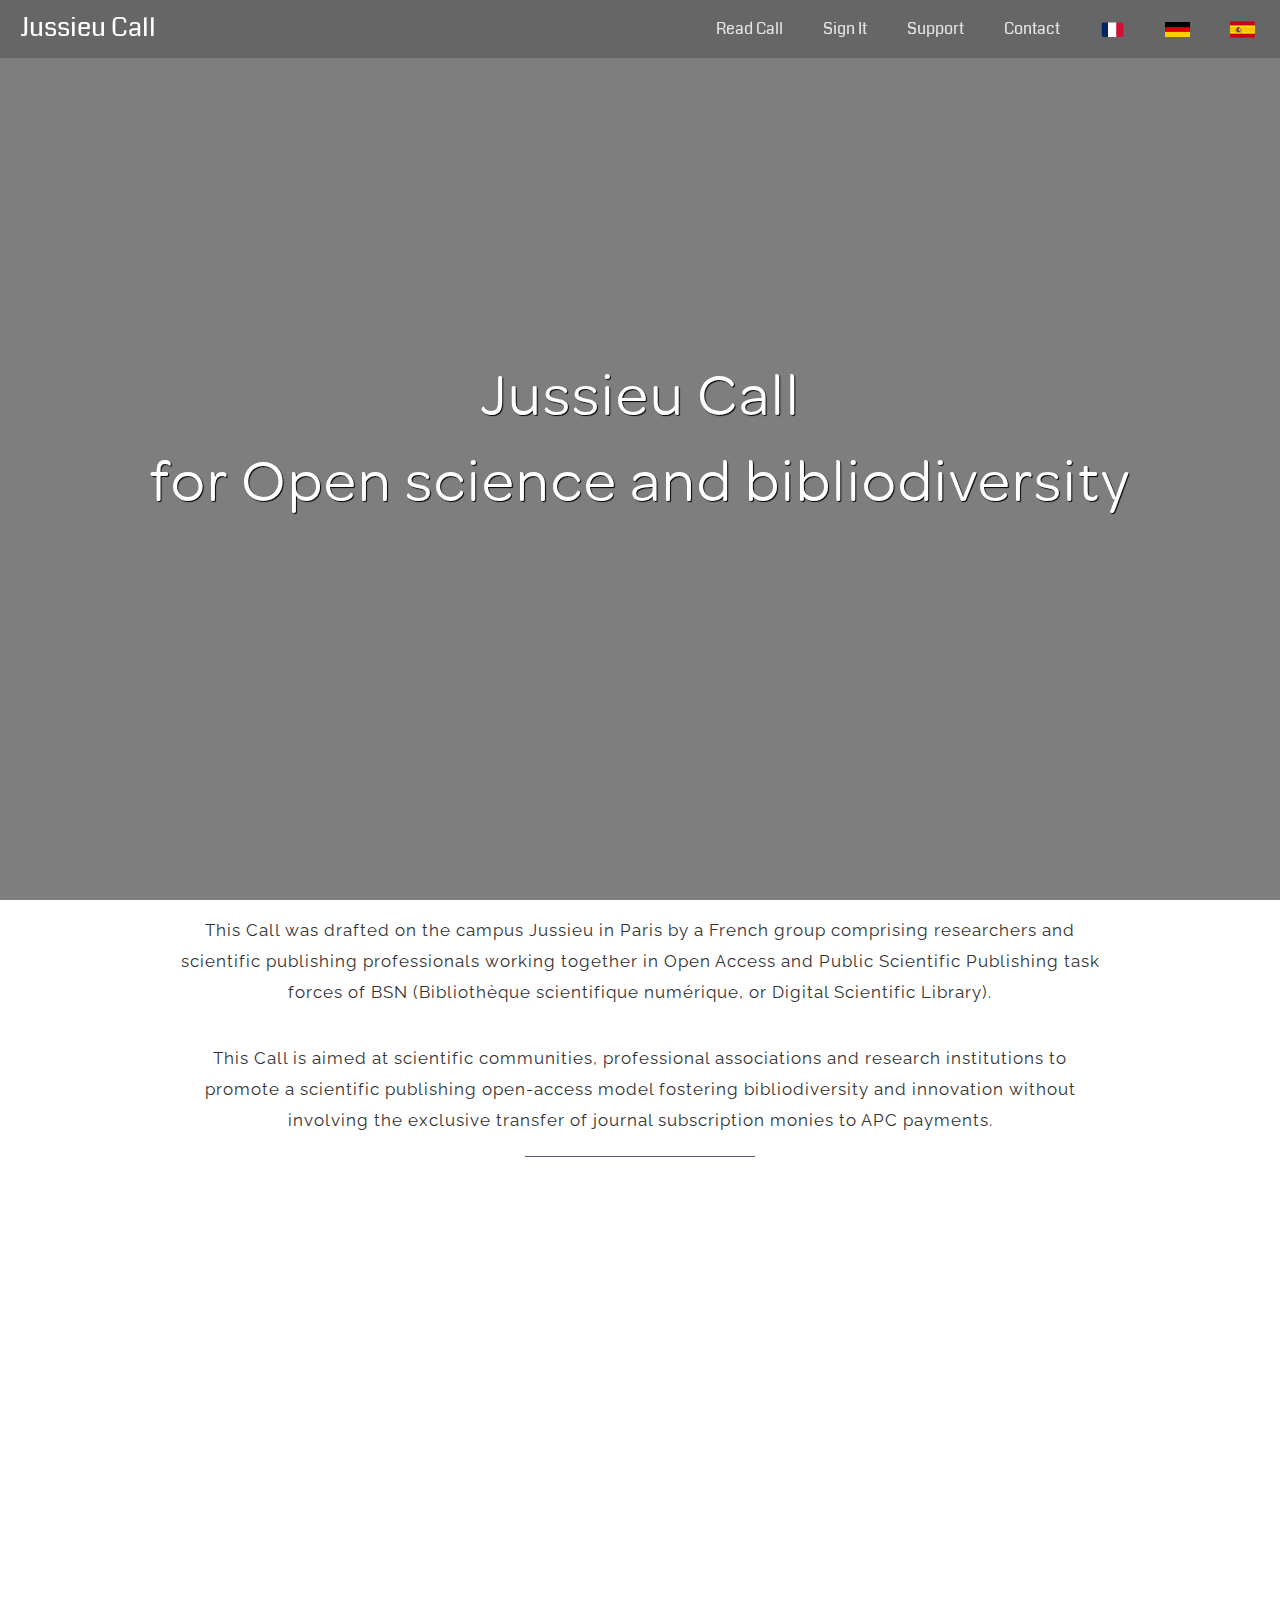
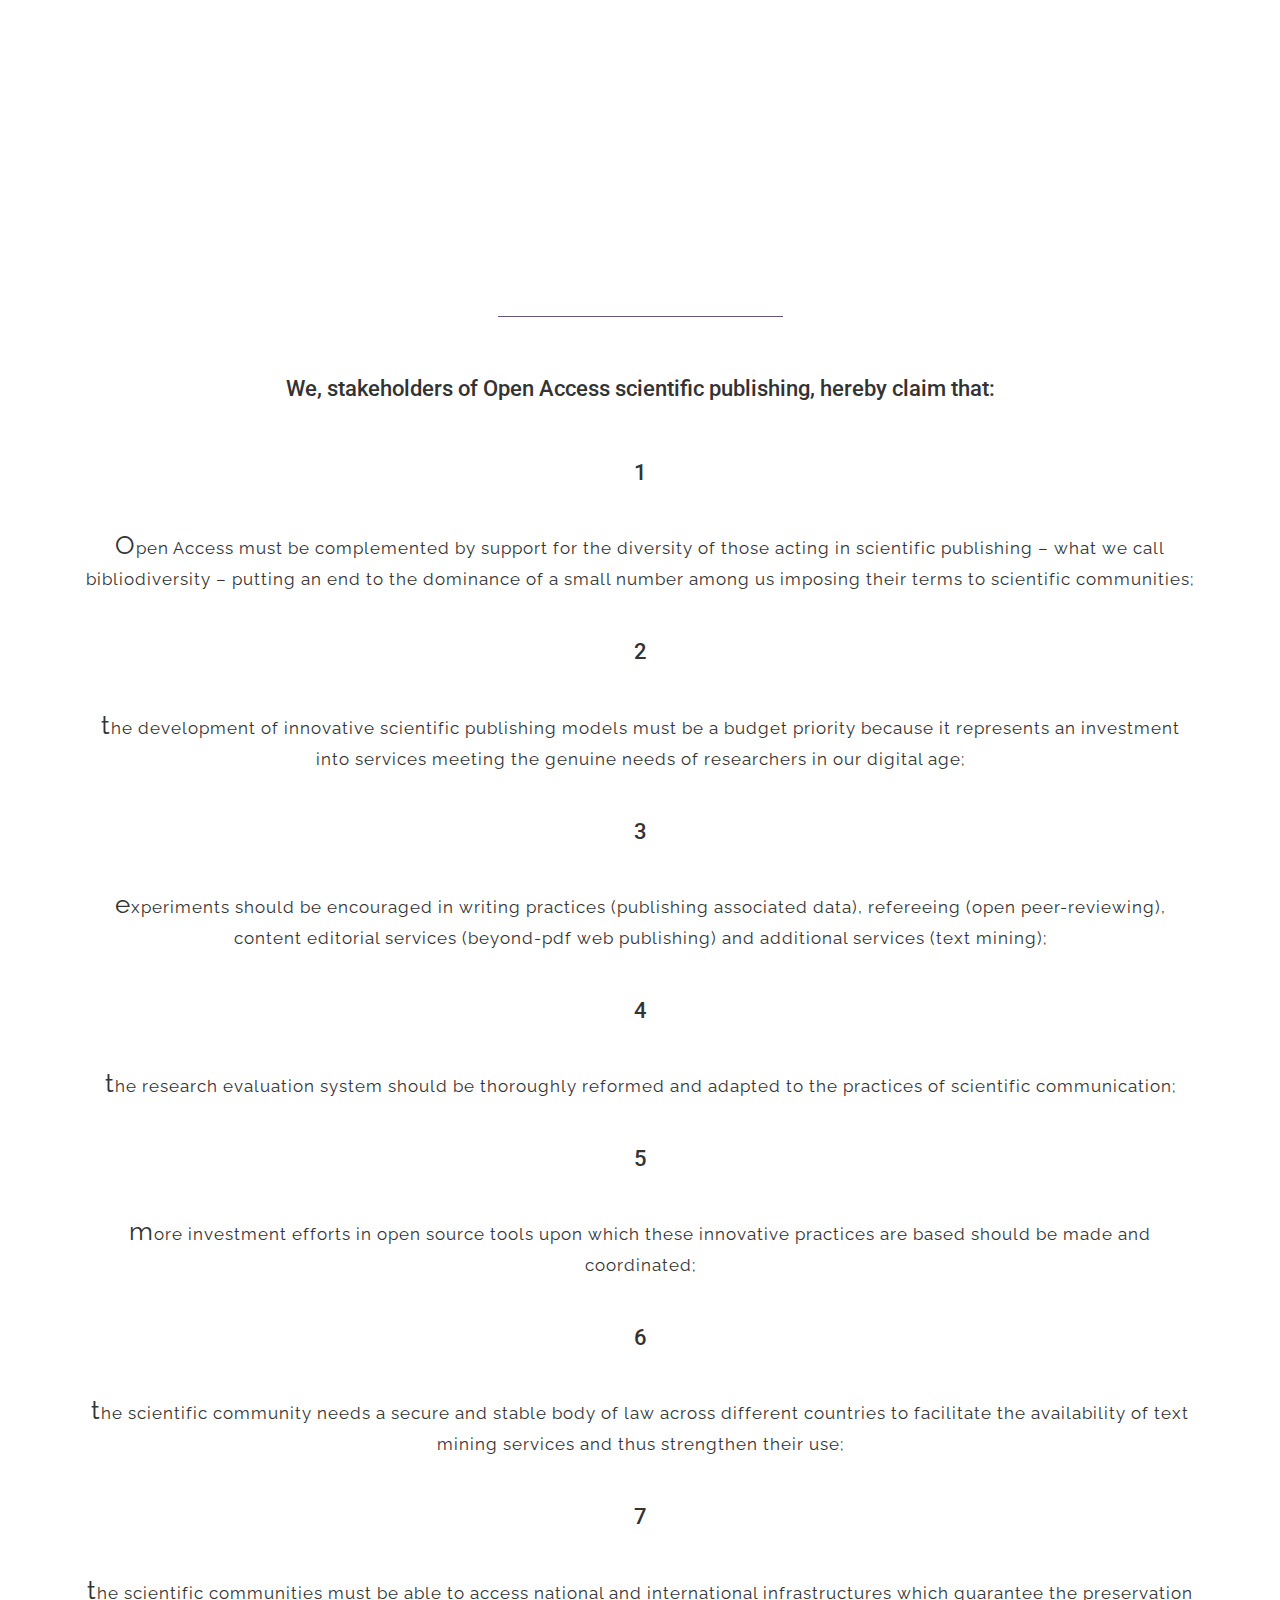
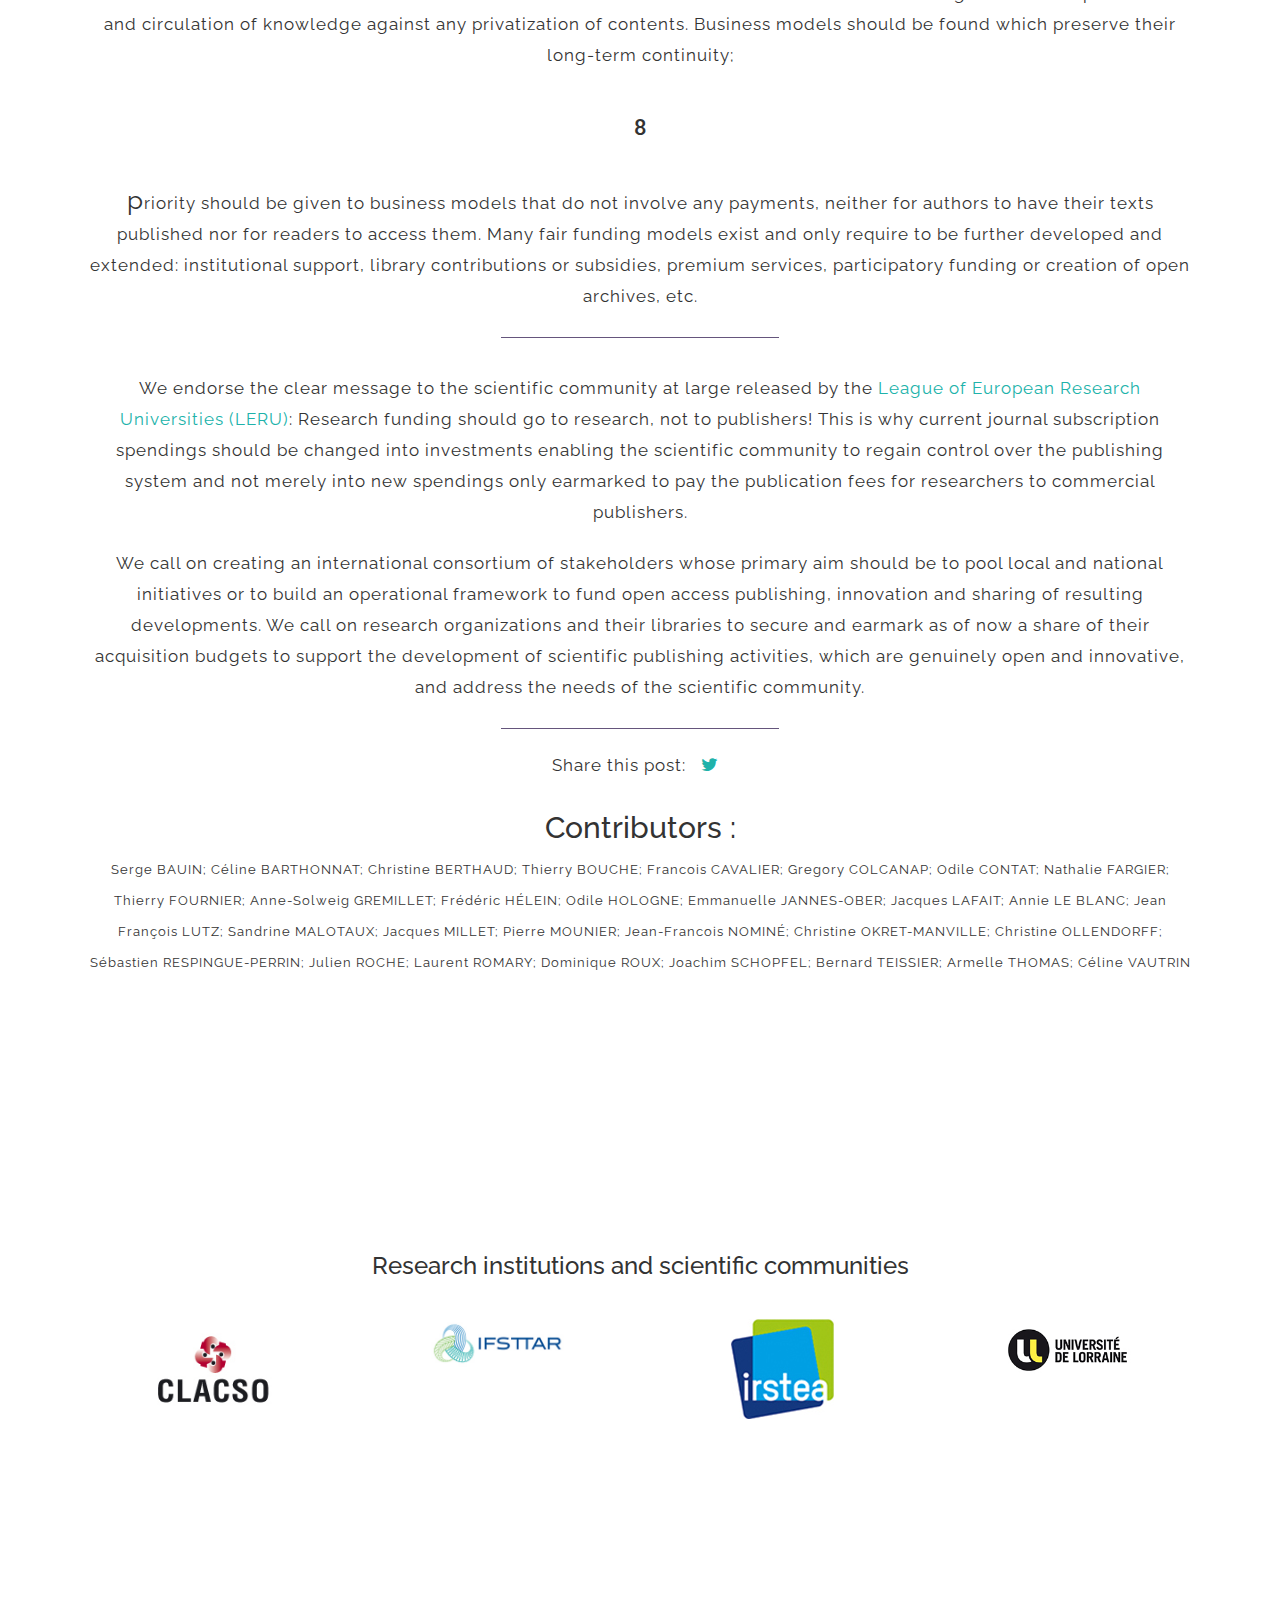
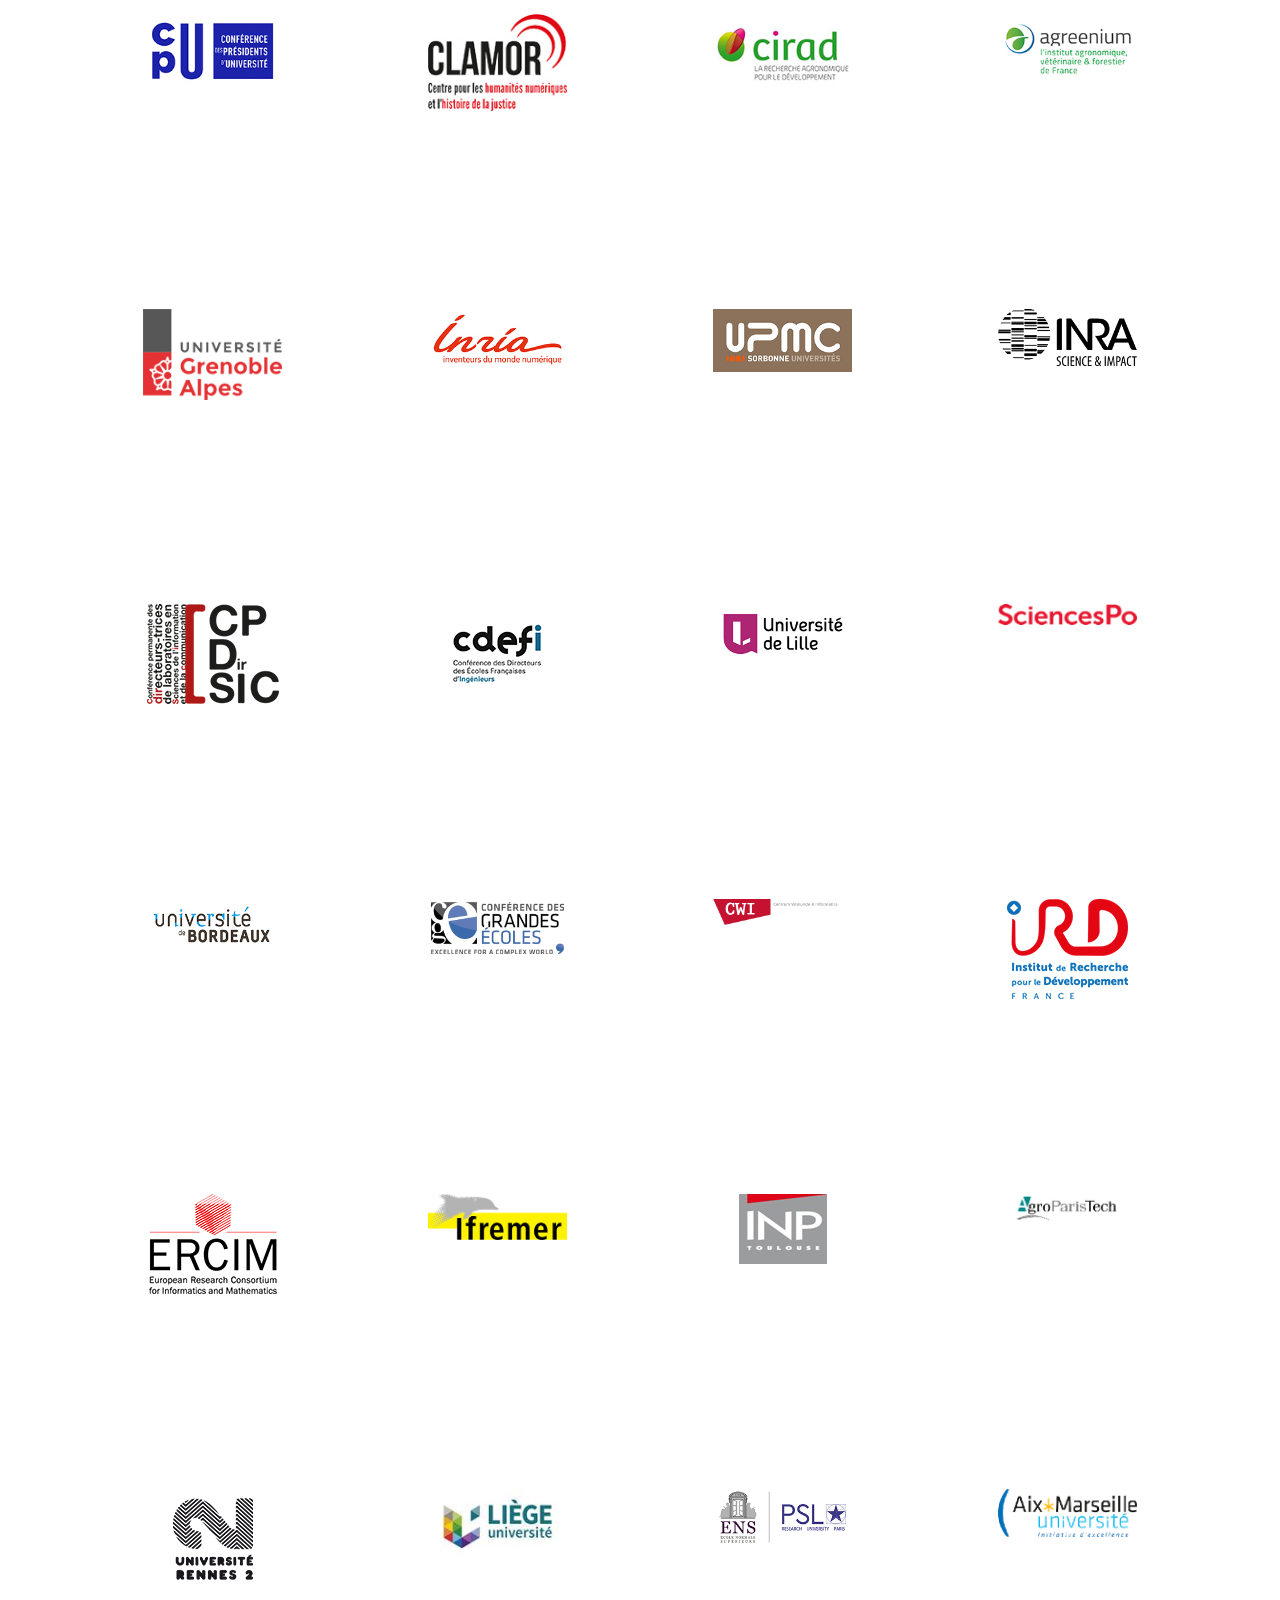
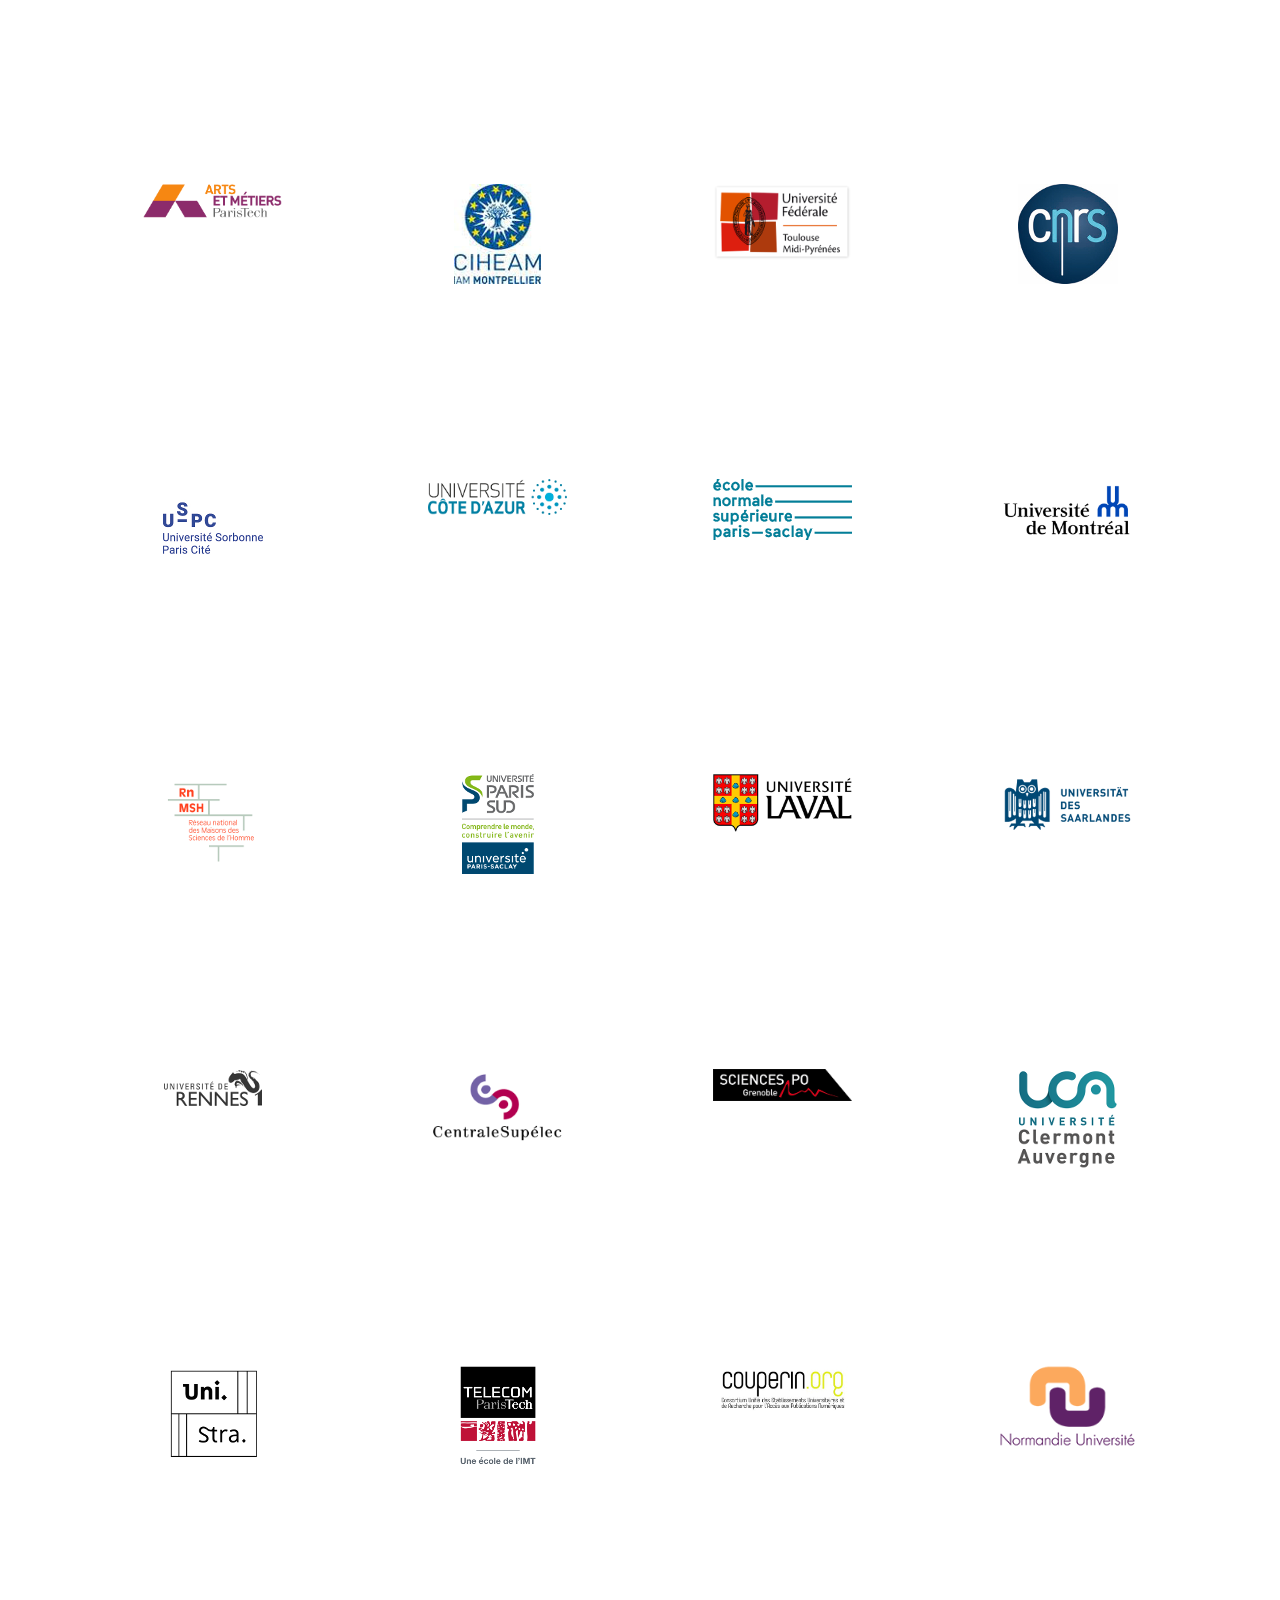
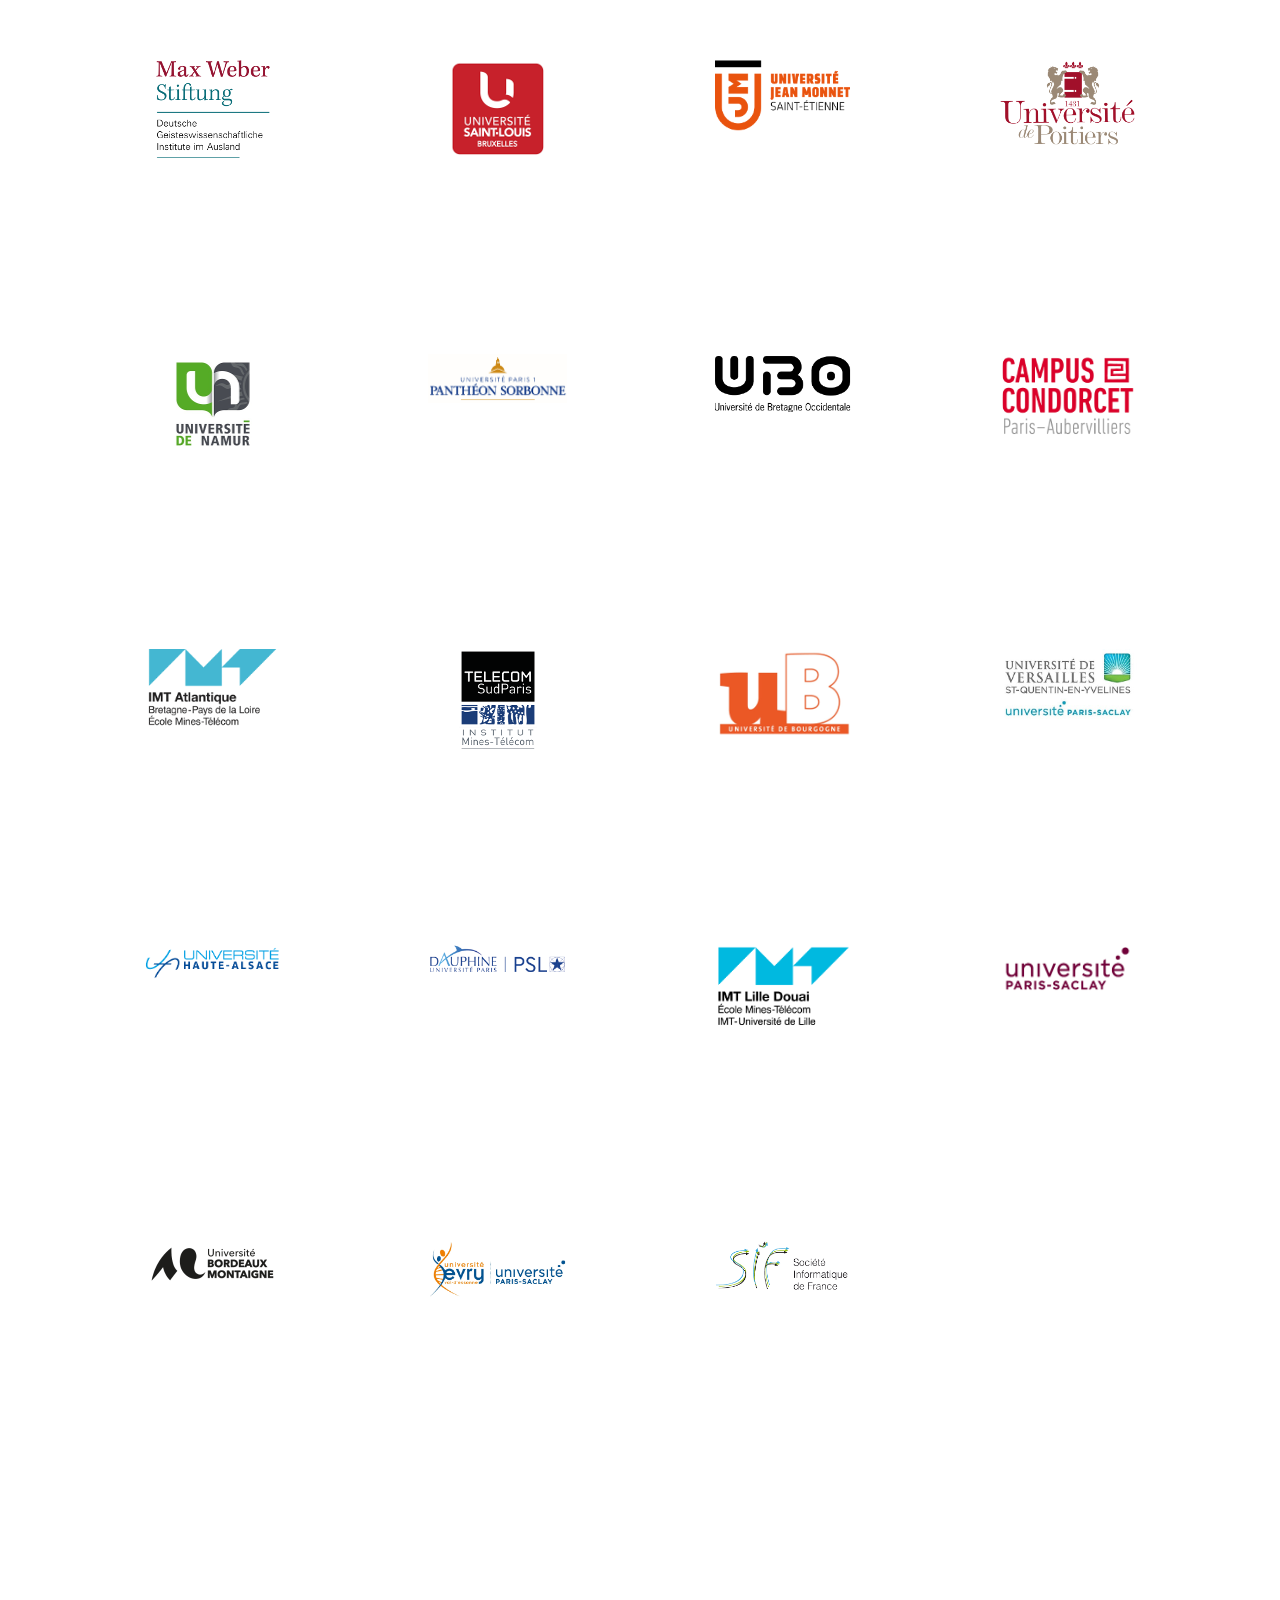
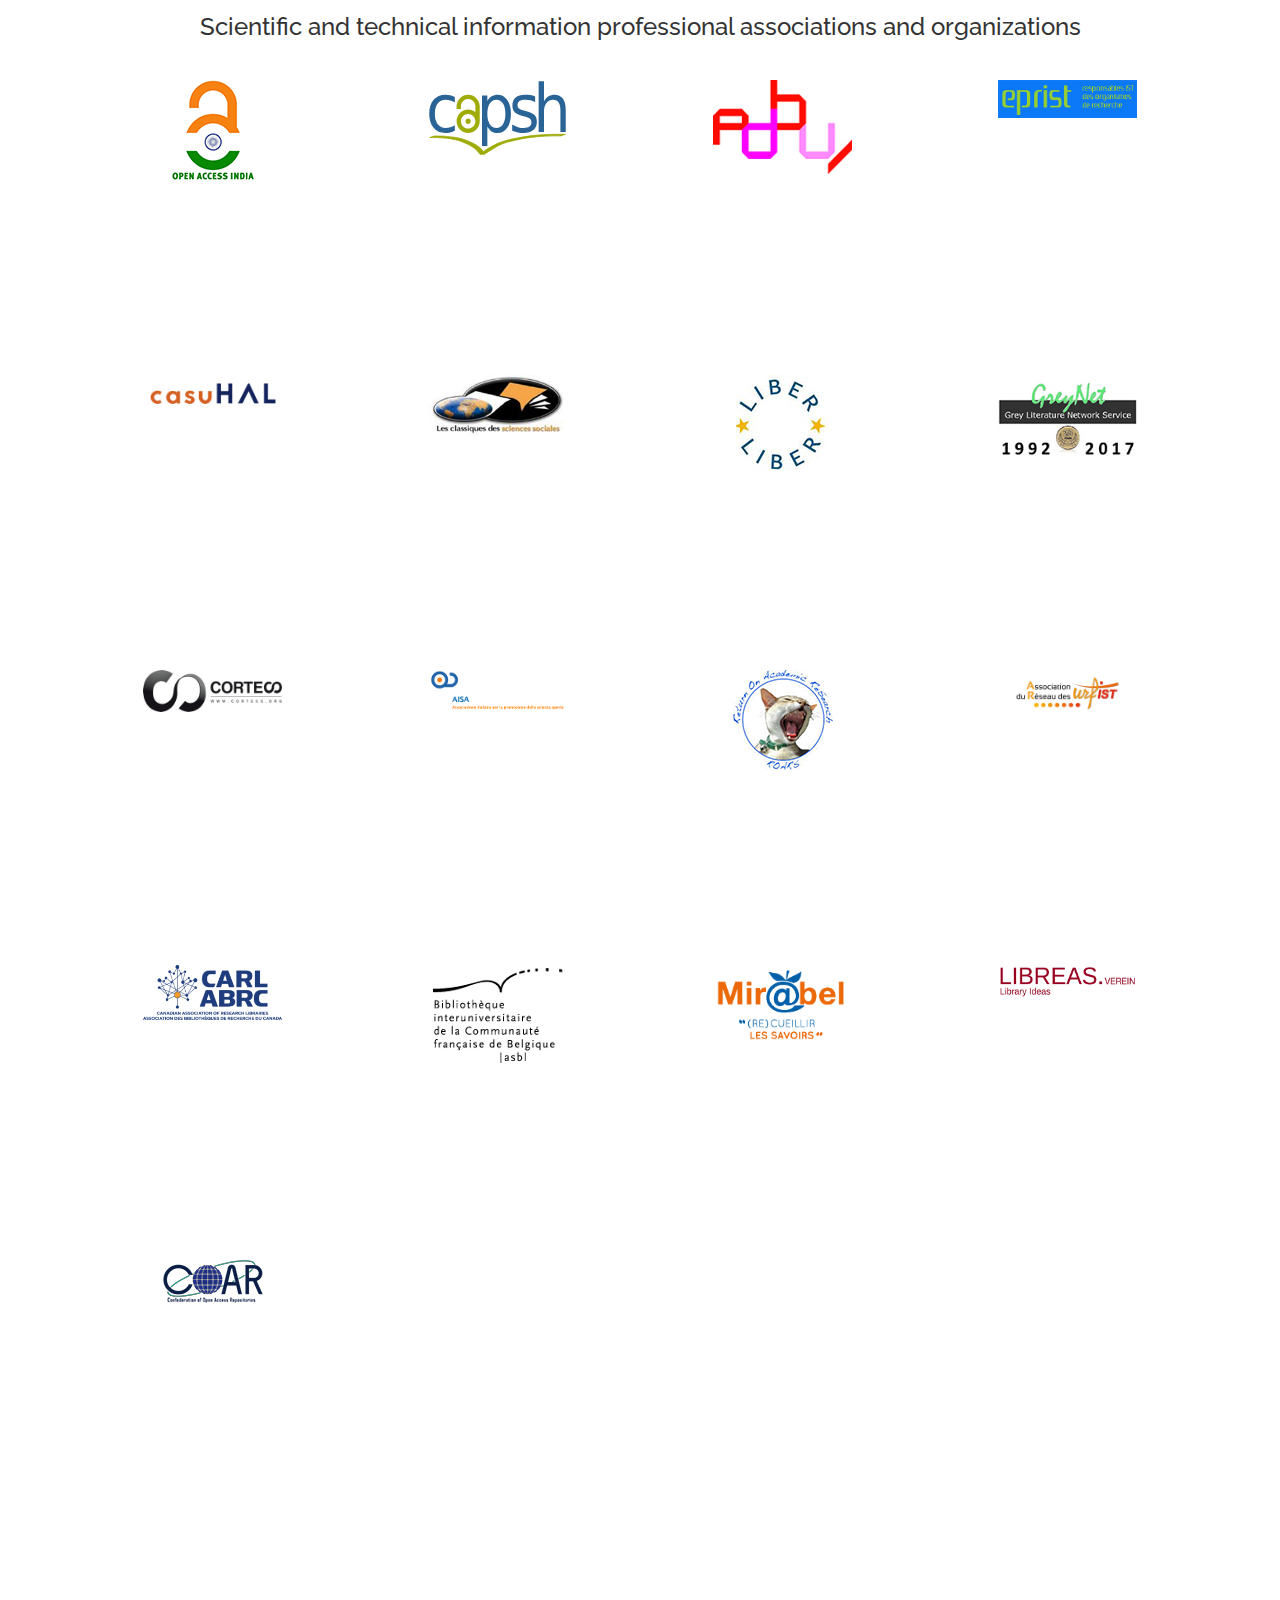
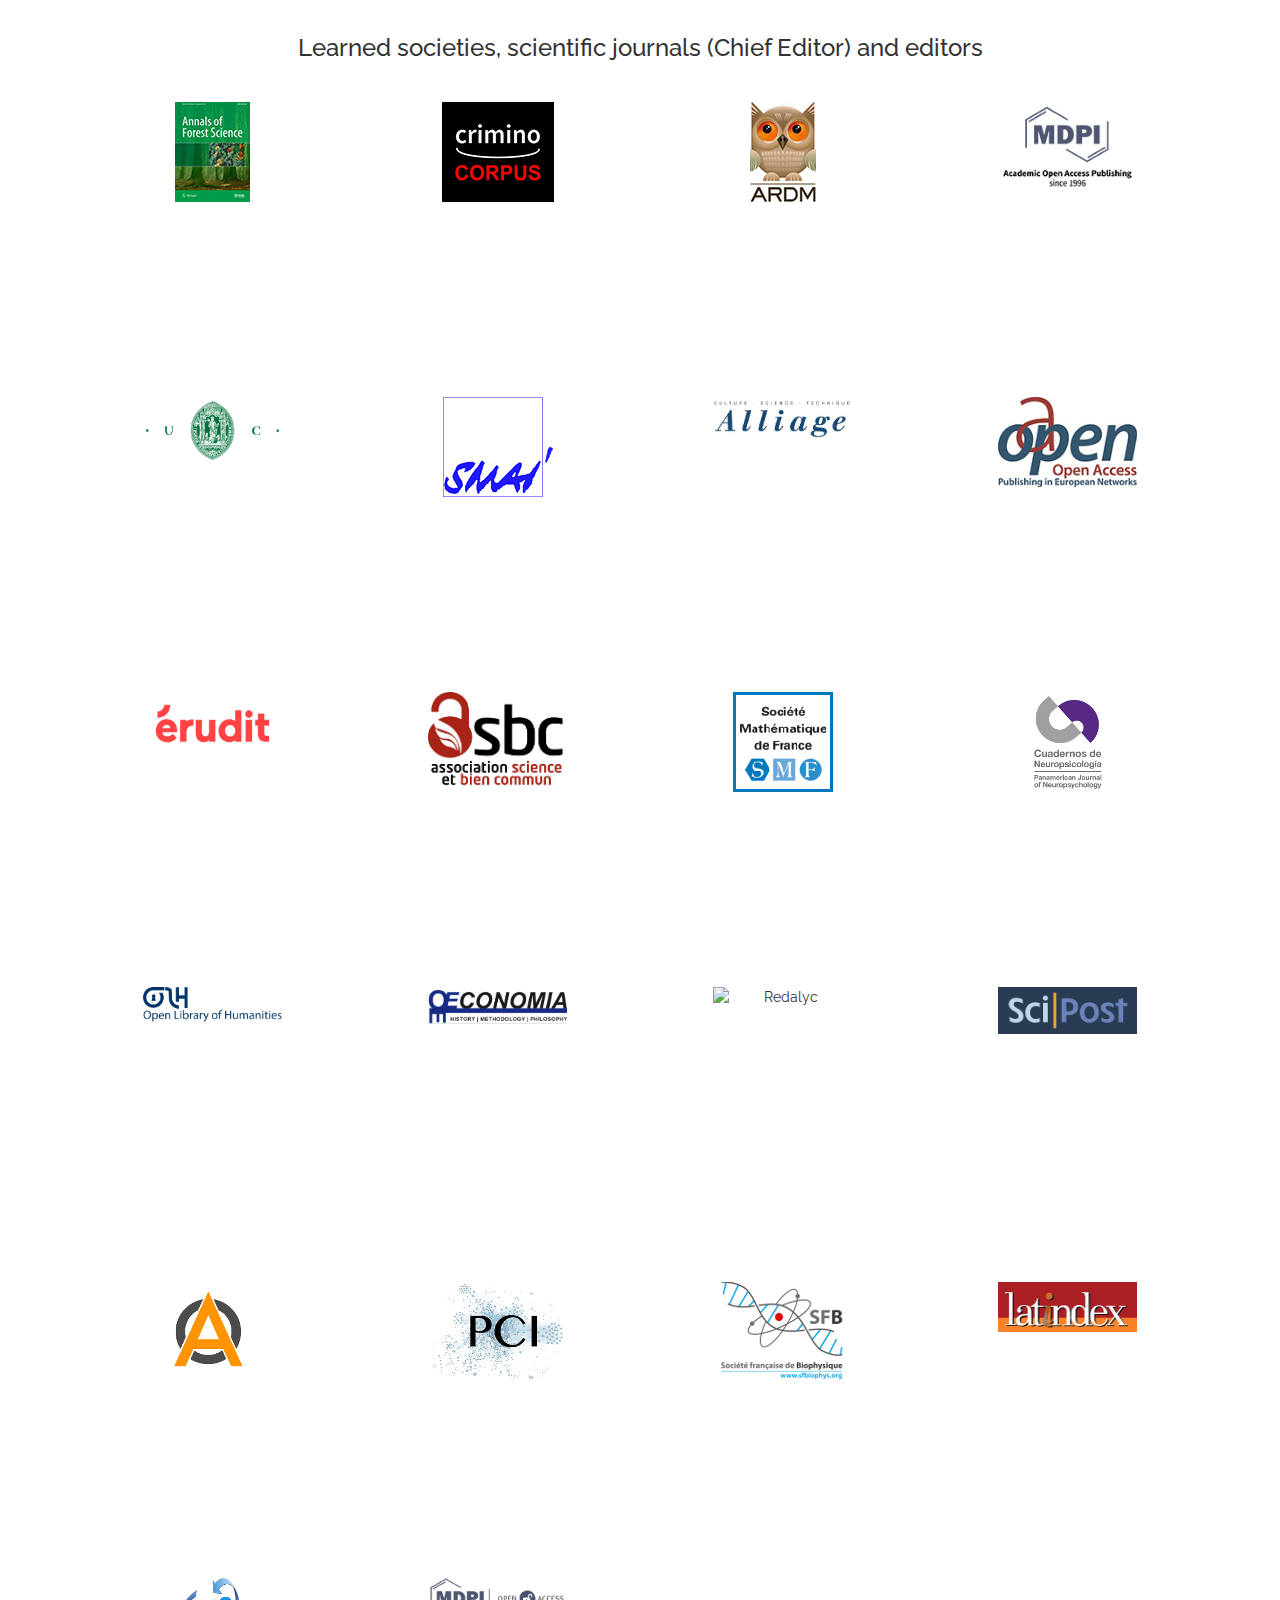
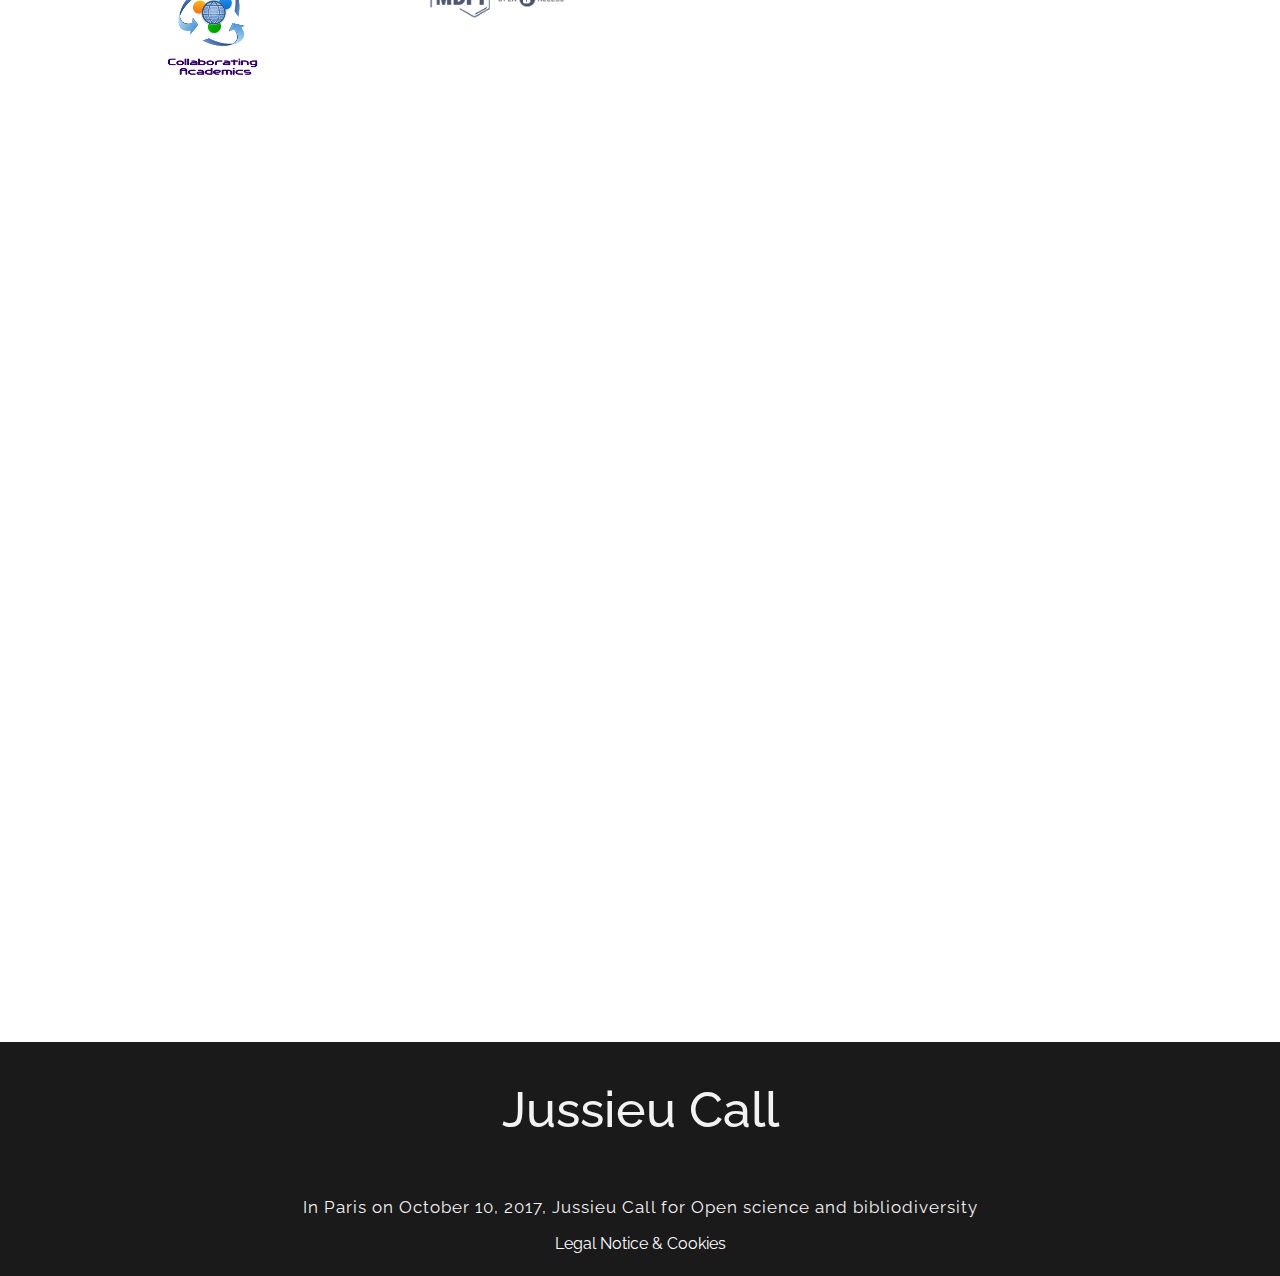
==== commit 01977df6: "COAR" ====
--- a/index.html
+++ b/index.html
@@ -1595,6 +1595,20 @@
                                 <h4 class= "wow animated fadeInUp" data-wow-delay= "0.7s">LIBREAS</h4>
                                 <p class= "member-title wow animated fadeIn" data-wow-delay= "0.8s">Association for the promotion of library and information science communication - <span class="country">Germany</span></p>
                                 <span class="team-member-description wow animated fadeIn">20/03/2018 </span> 
+
+                            </div>  
+                        </div>
+                        <!-- signature fin -->
+                         <div class="col-md-3 col-sm-4 text-center" >
+                            <div class="blocsign">
+                                <div class="logo" data-wow-delay="0.1s">
+                                    <div class= "col-md-8 col-md-offset-2" >
+                                        <img class="img-responsive center-block" src="img/logo100/COAR_Logo.png" alt="COAR">
+                                    </div>
+                                </div>
+                                <h4 class= "wow animated fadeInUp" data-wow-delay= "0.7s">COAR</h4>
+                                <p class= "member-title wow animated fadeIn" data-wow-delay= "0.8s">Confederation of Open Access Repositeries - <span class="country">International</span></p>
+                                <span class="team-member-description wow animated fadeIn">08/05/2018 </span> 
 
                             </div>  
                         </div>
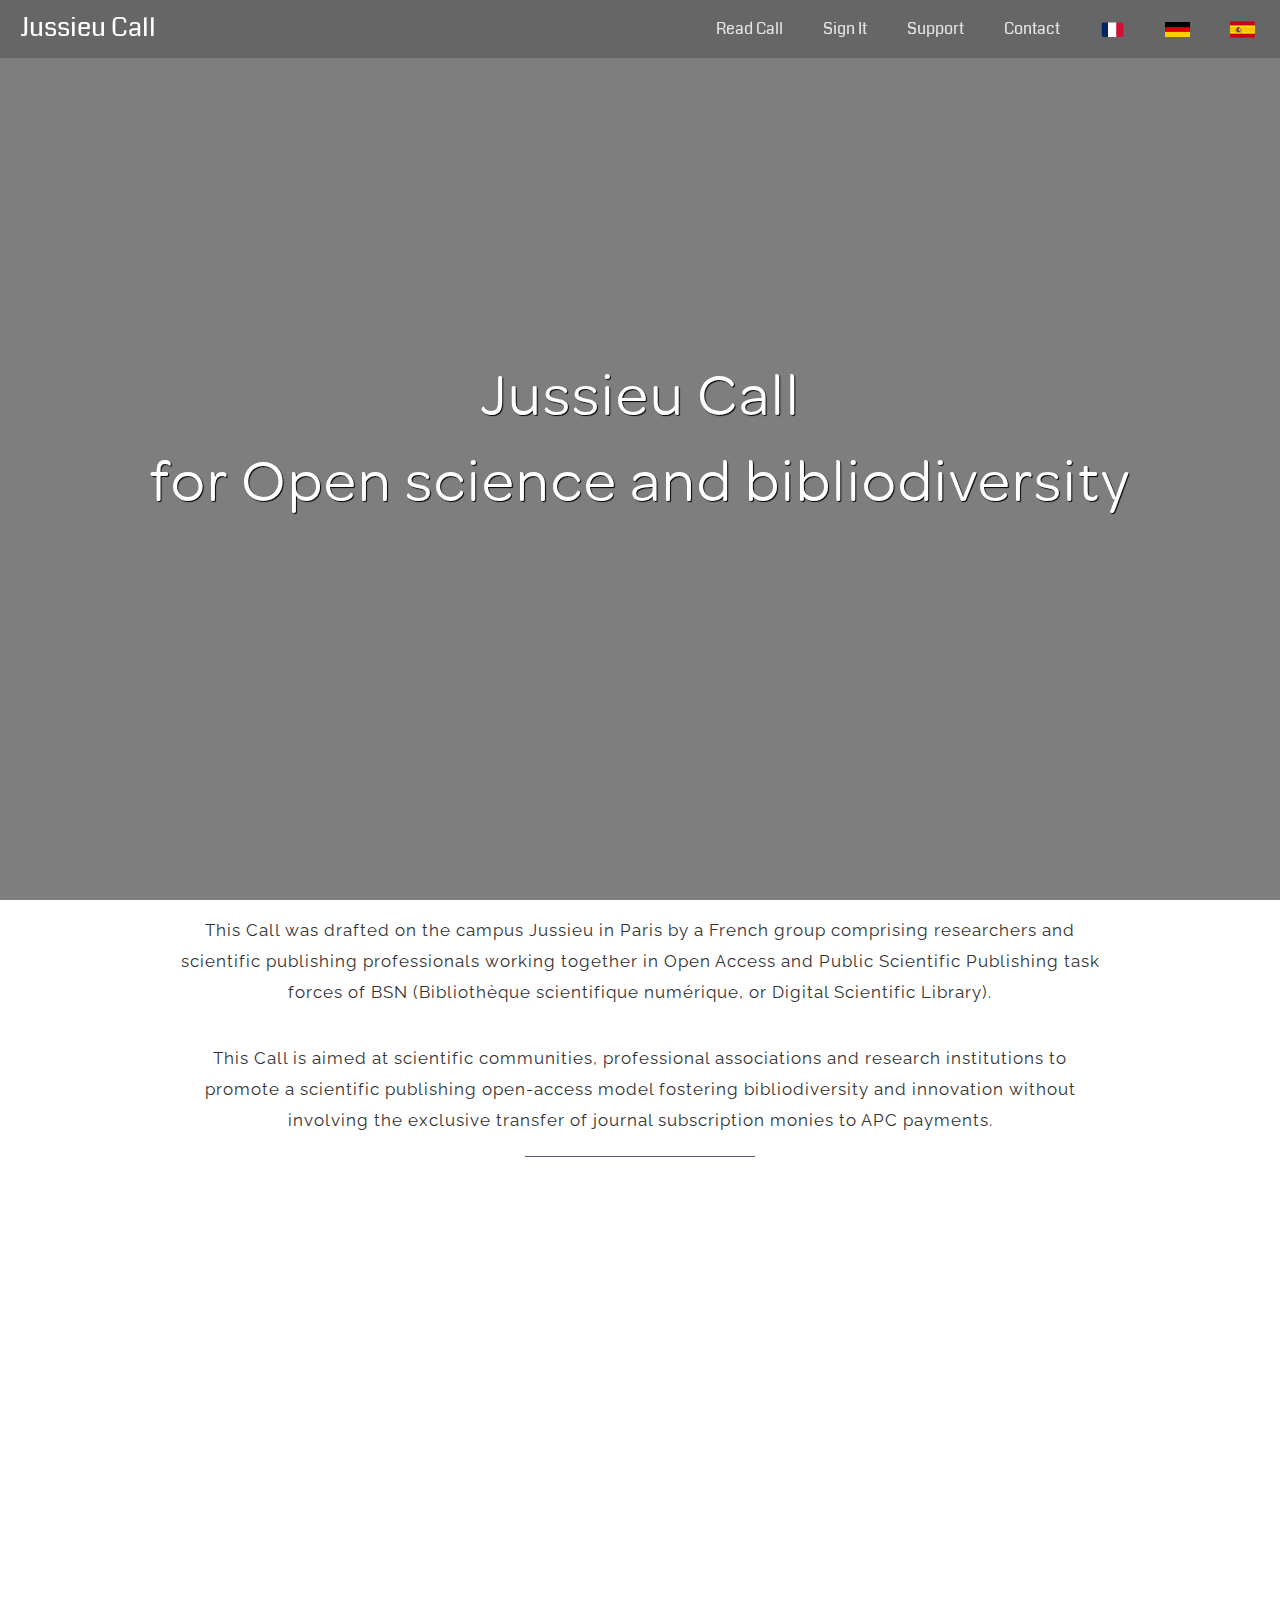
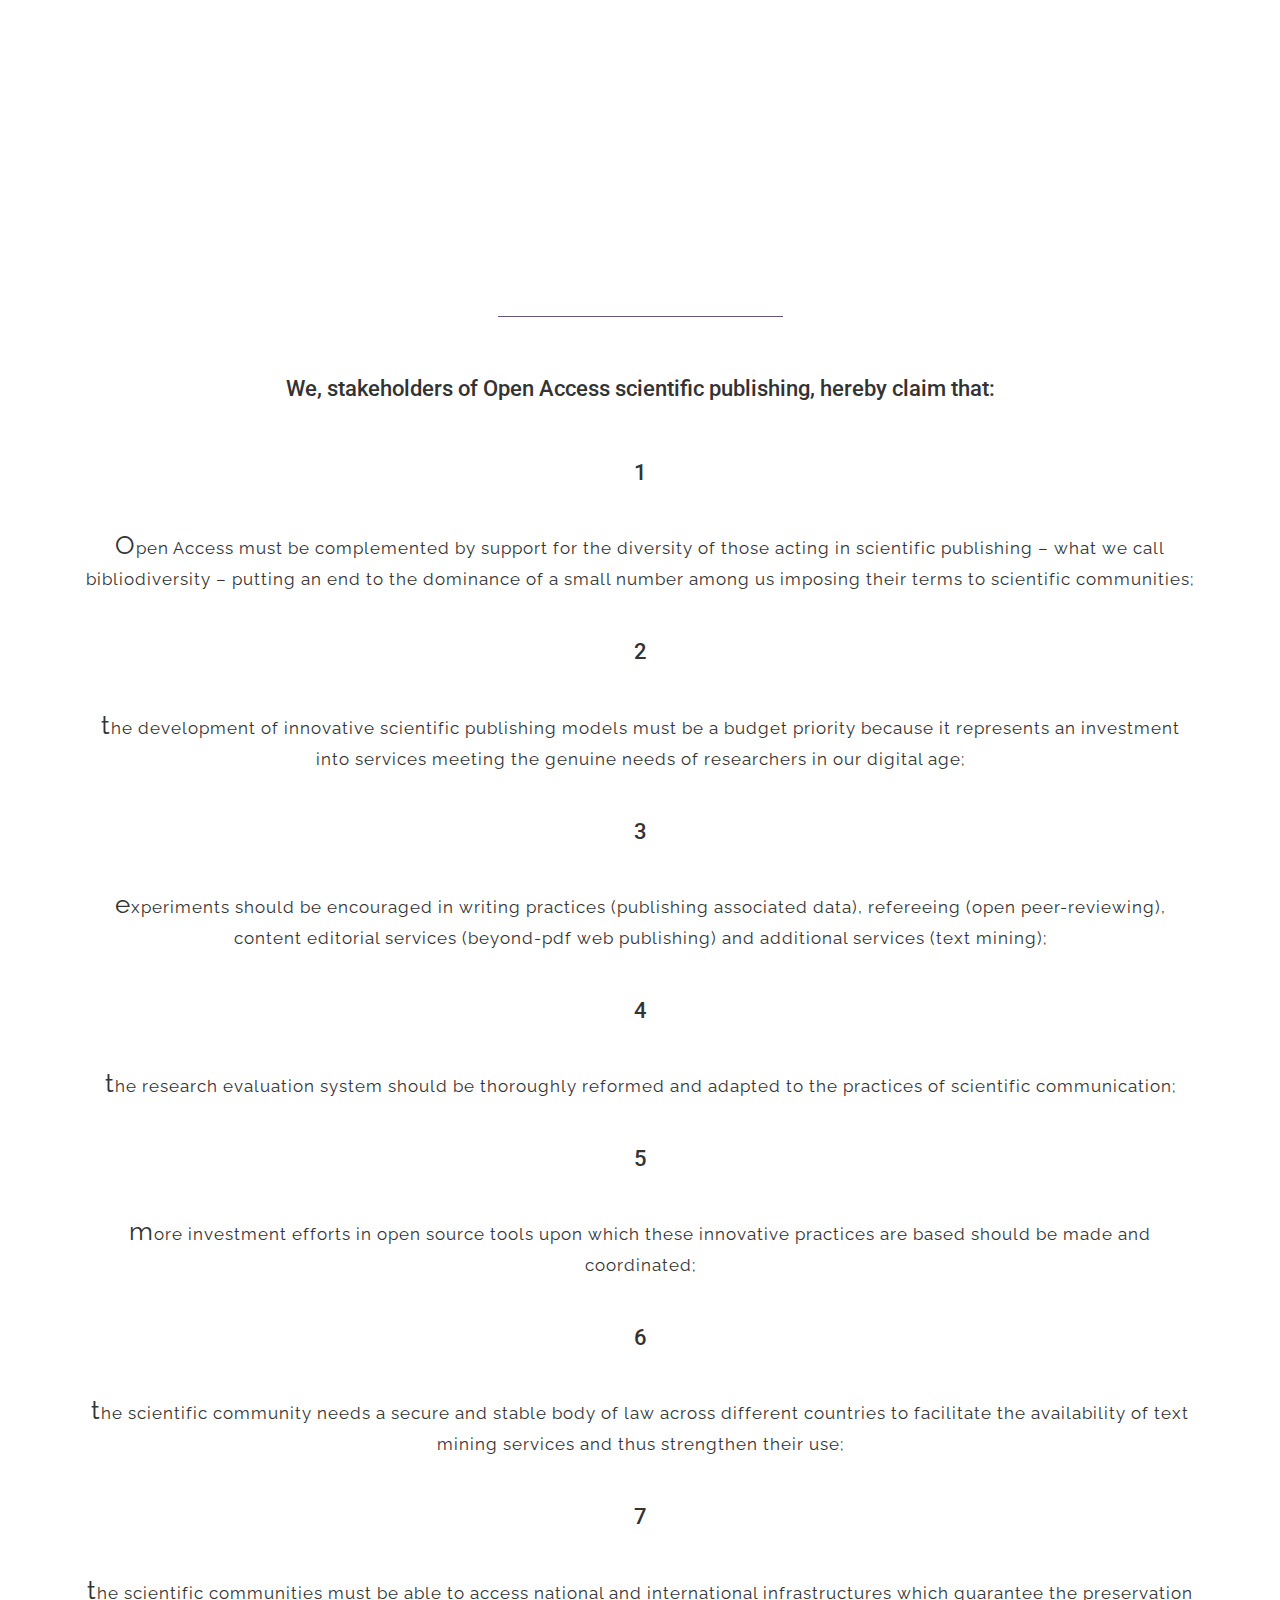
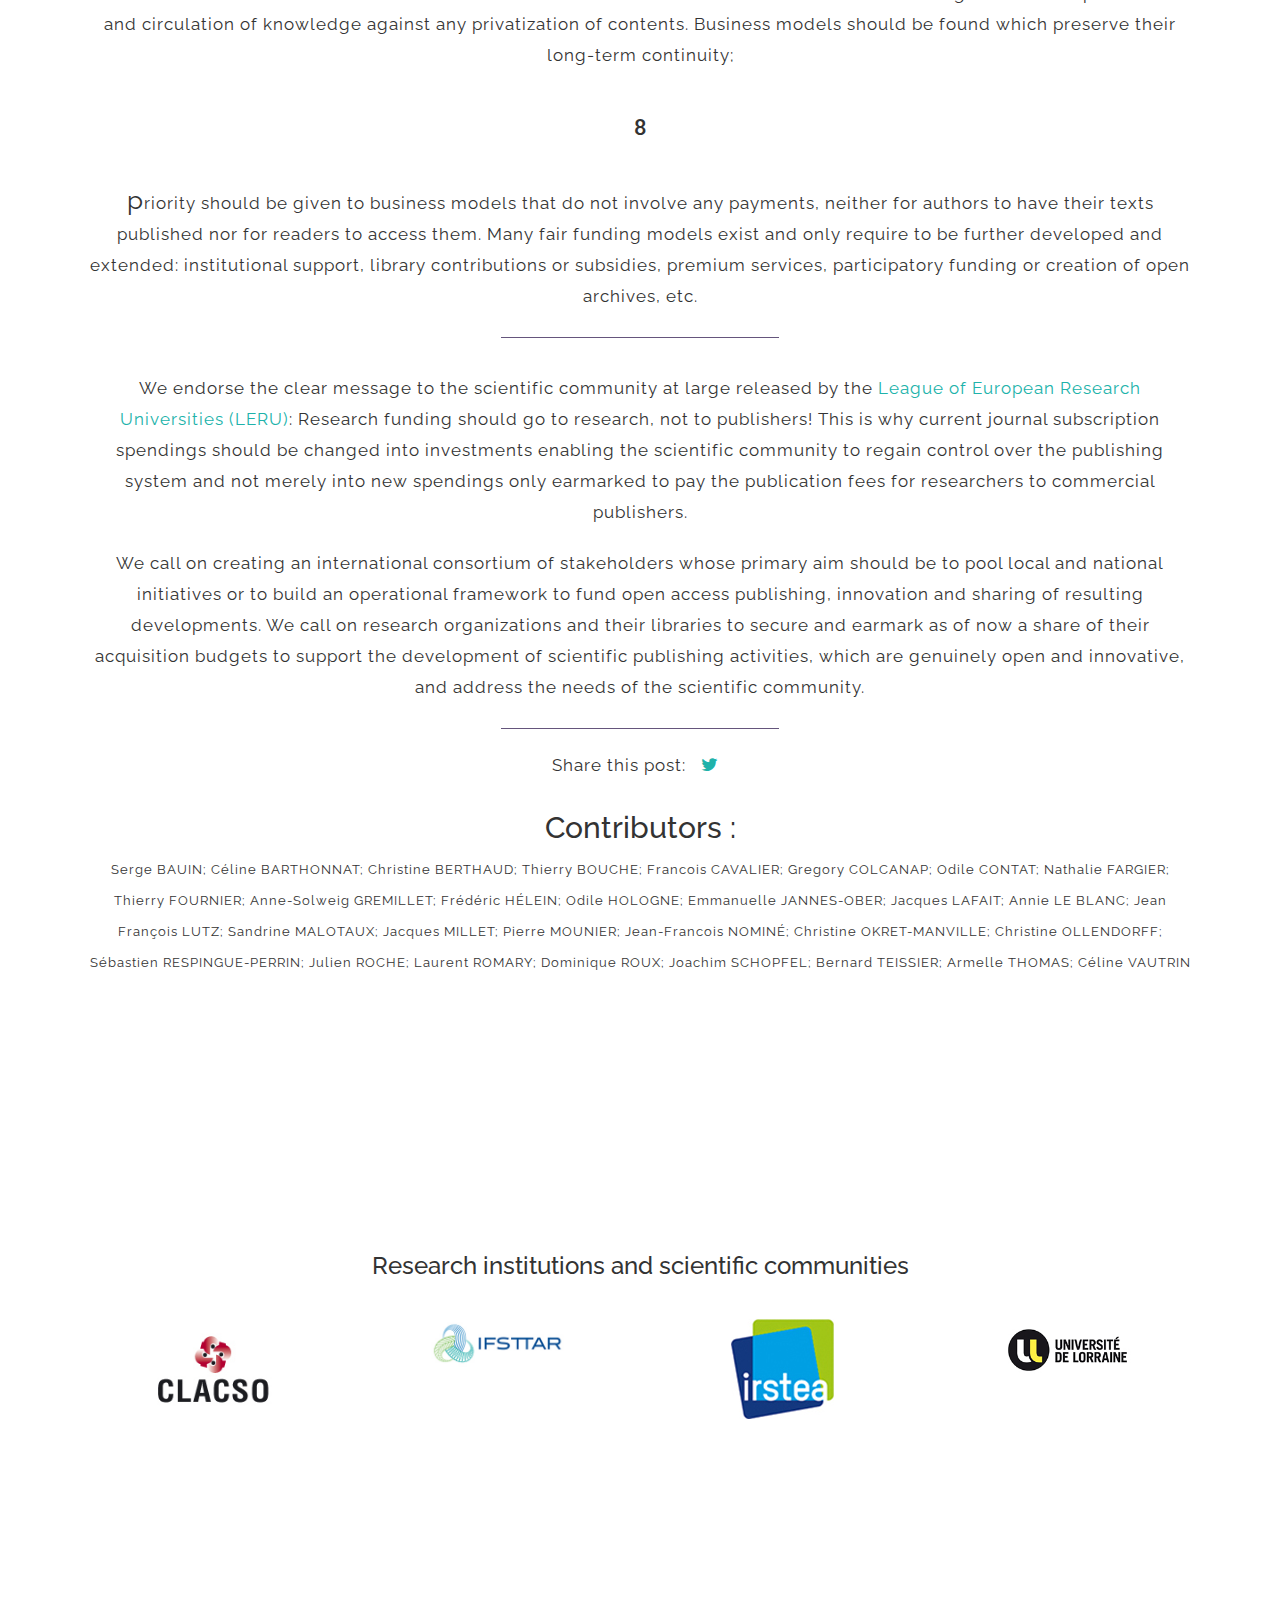
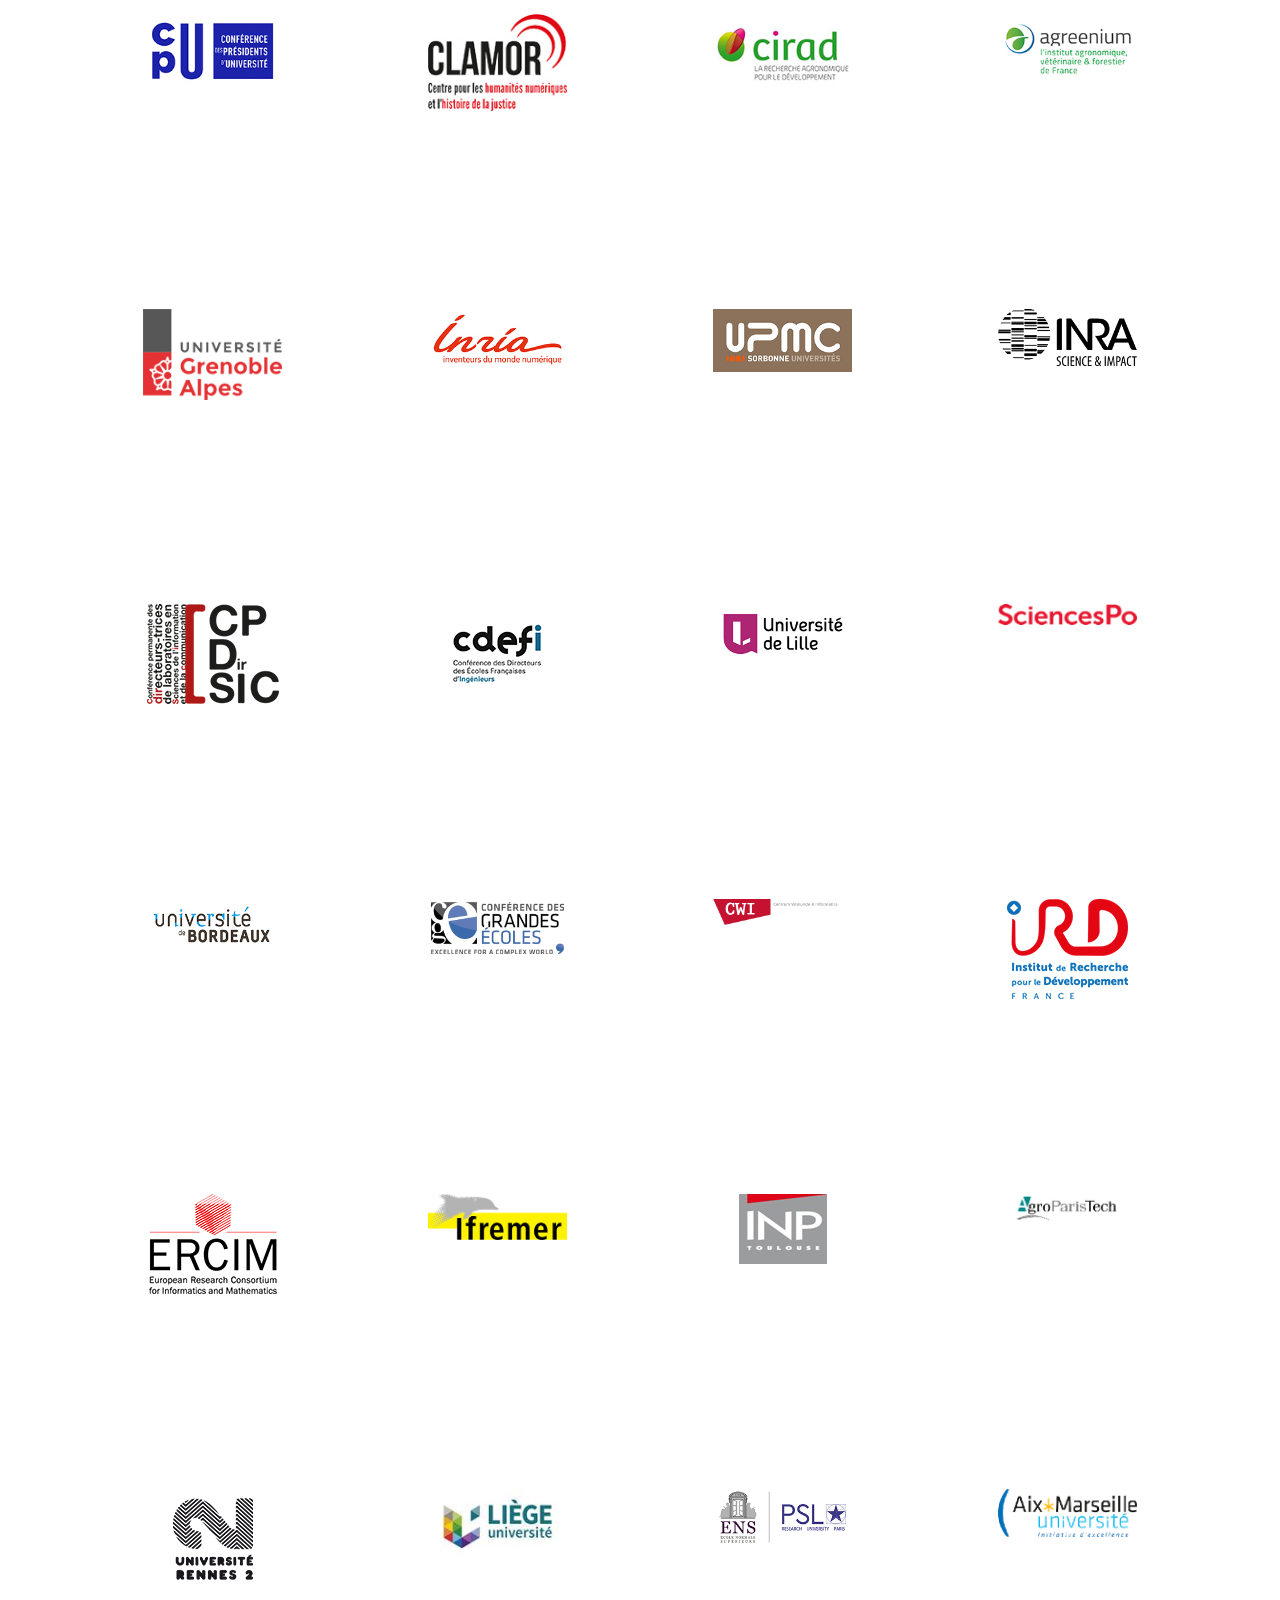
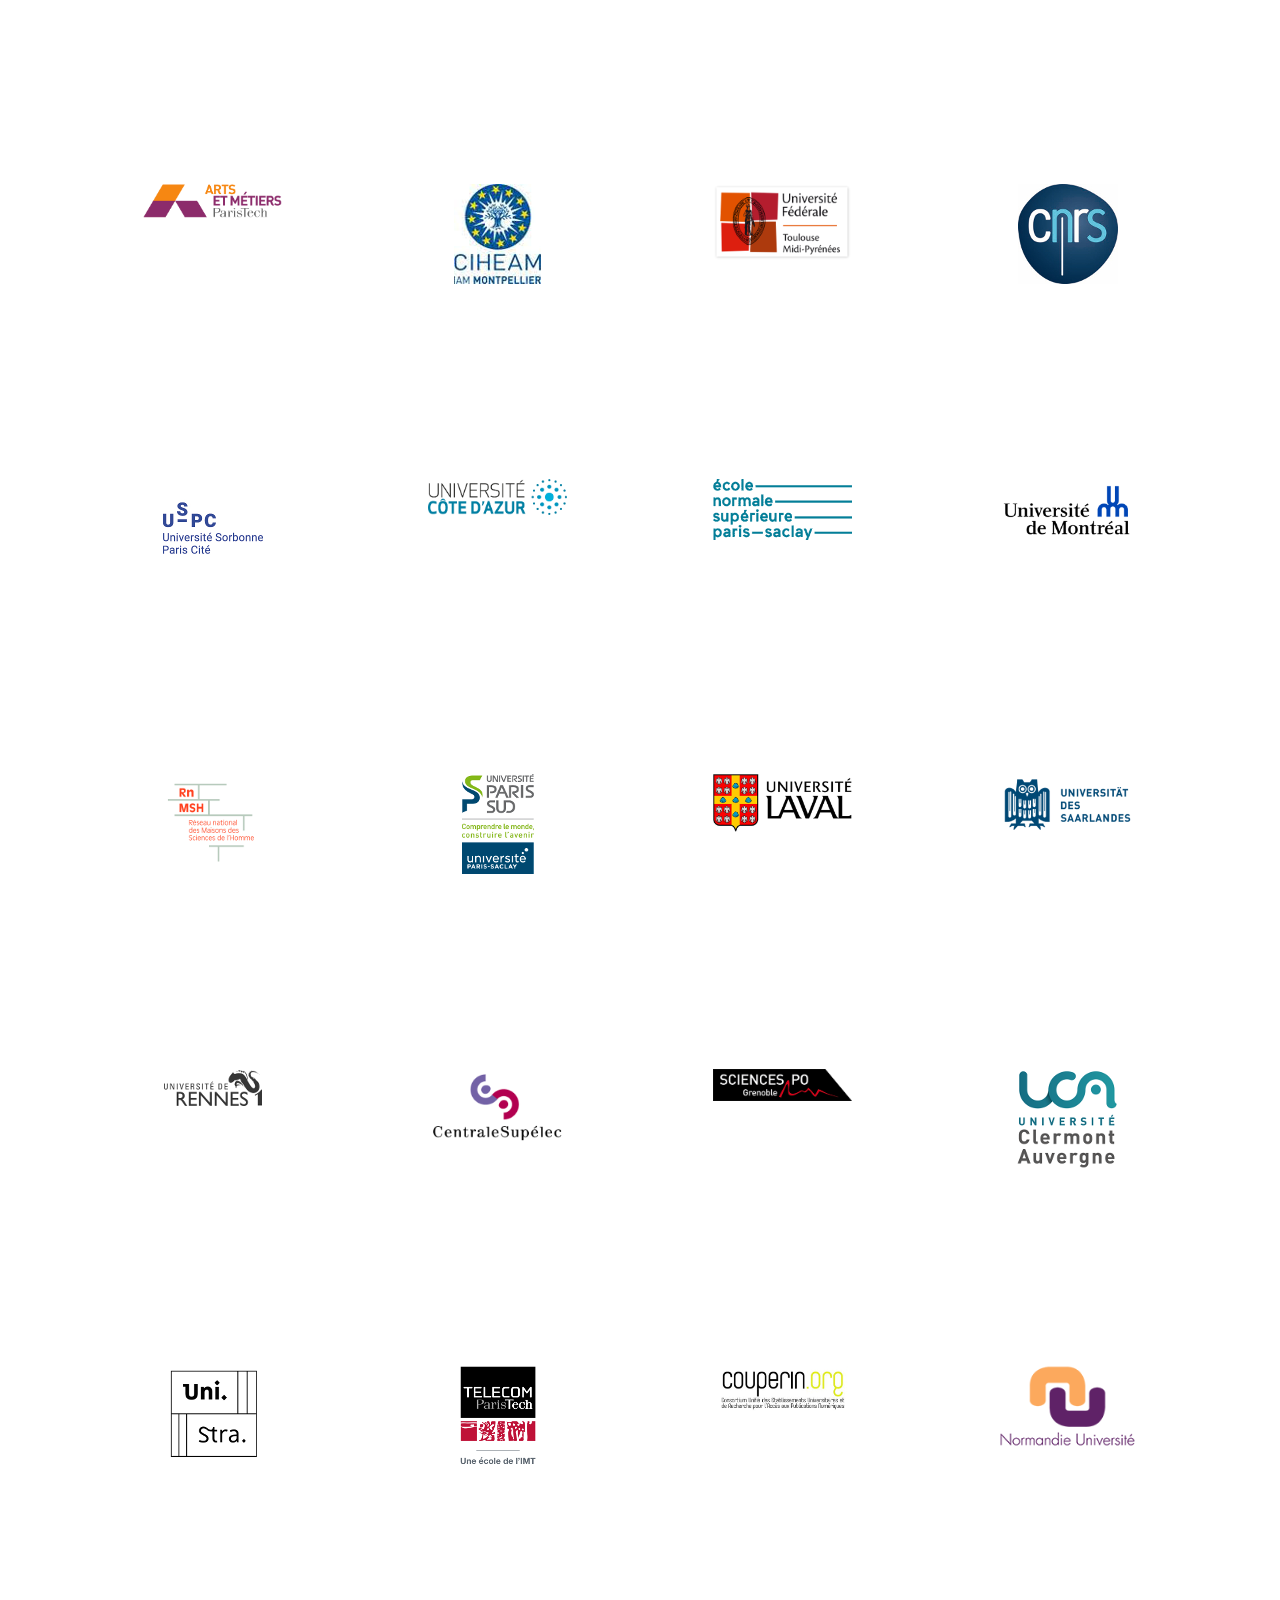
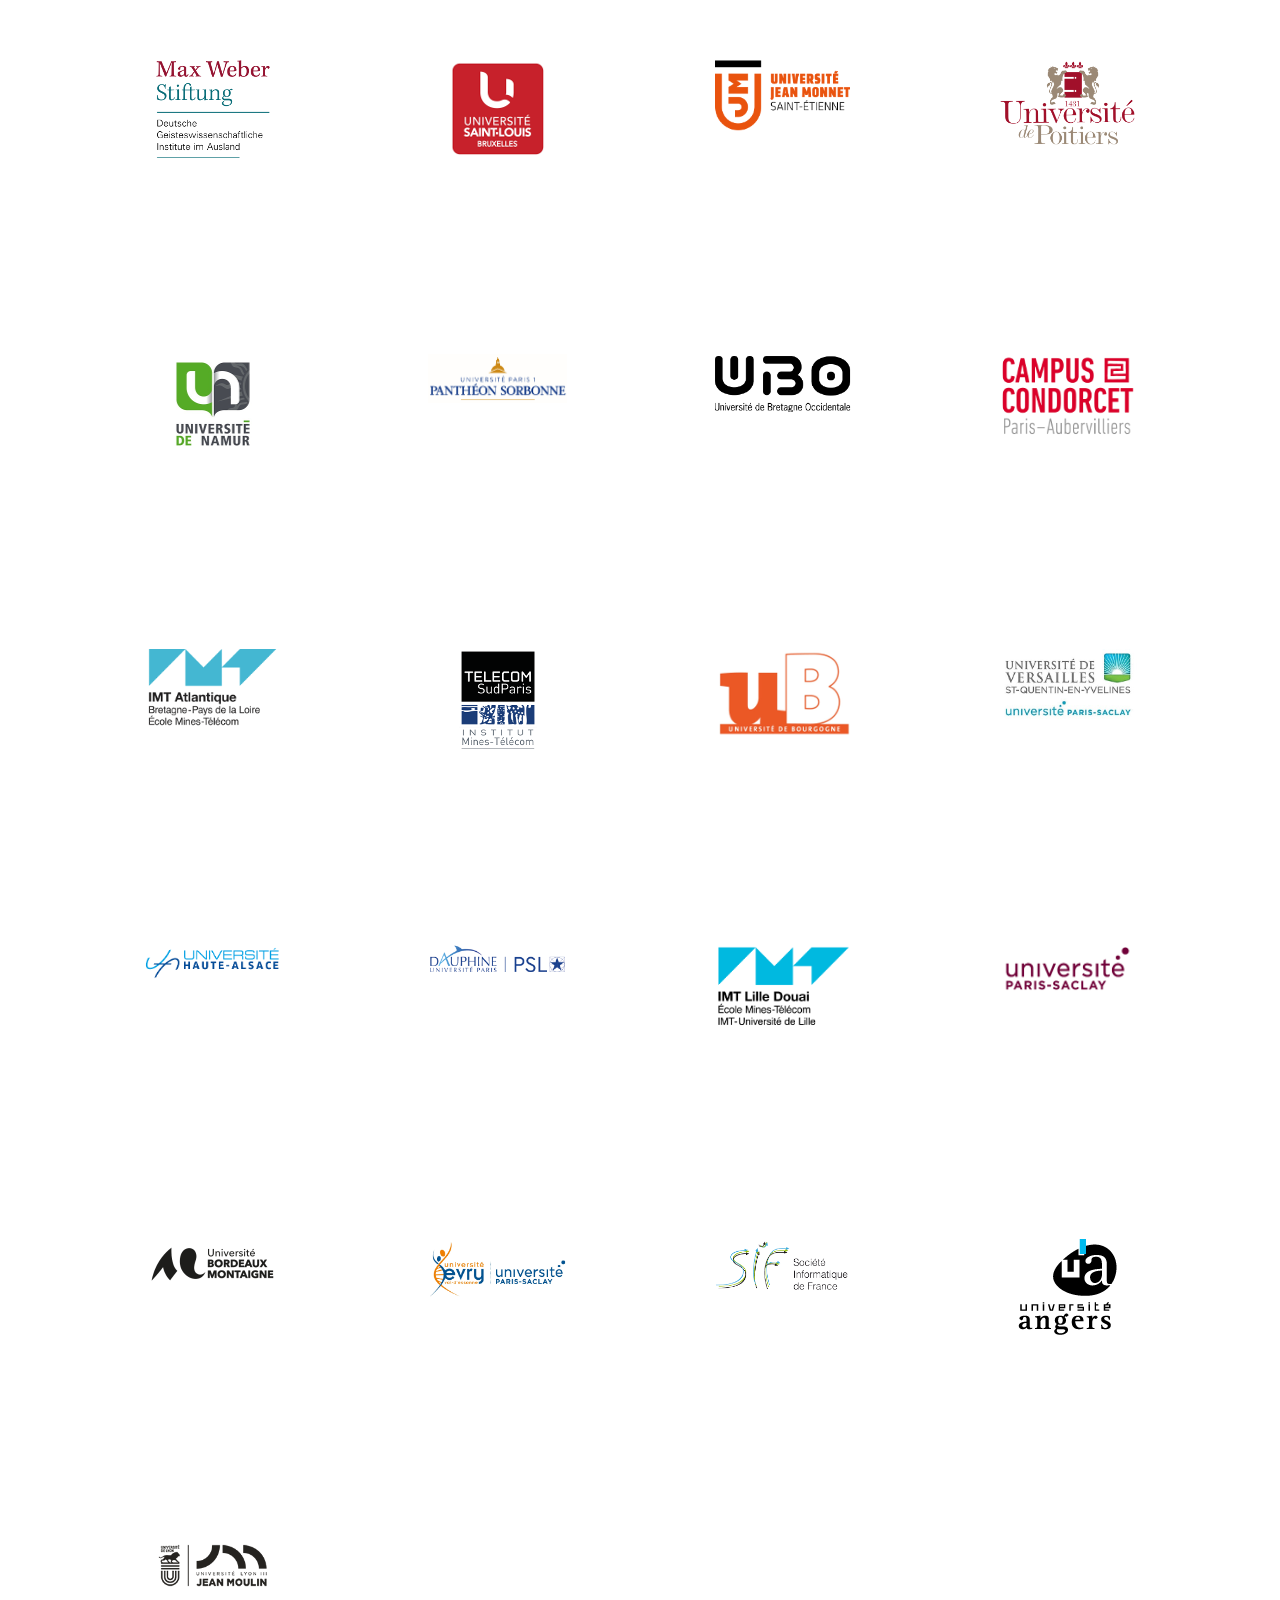
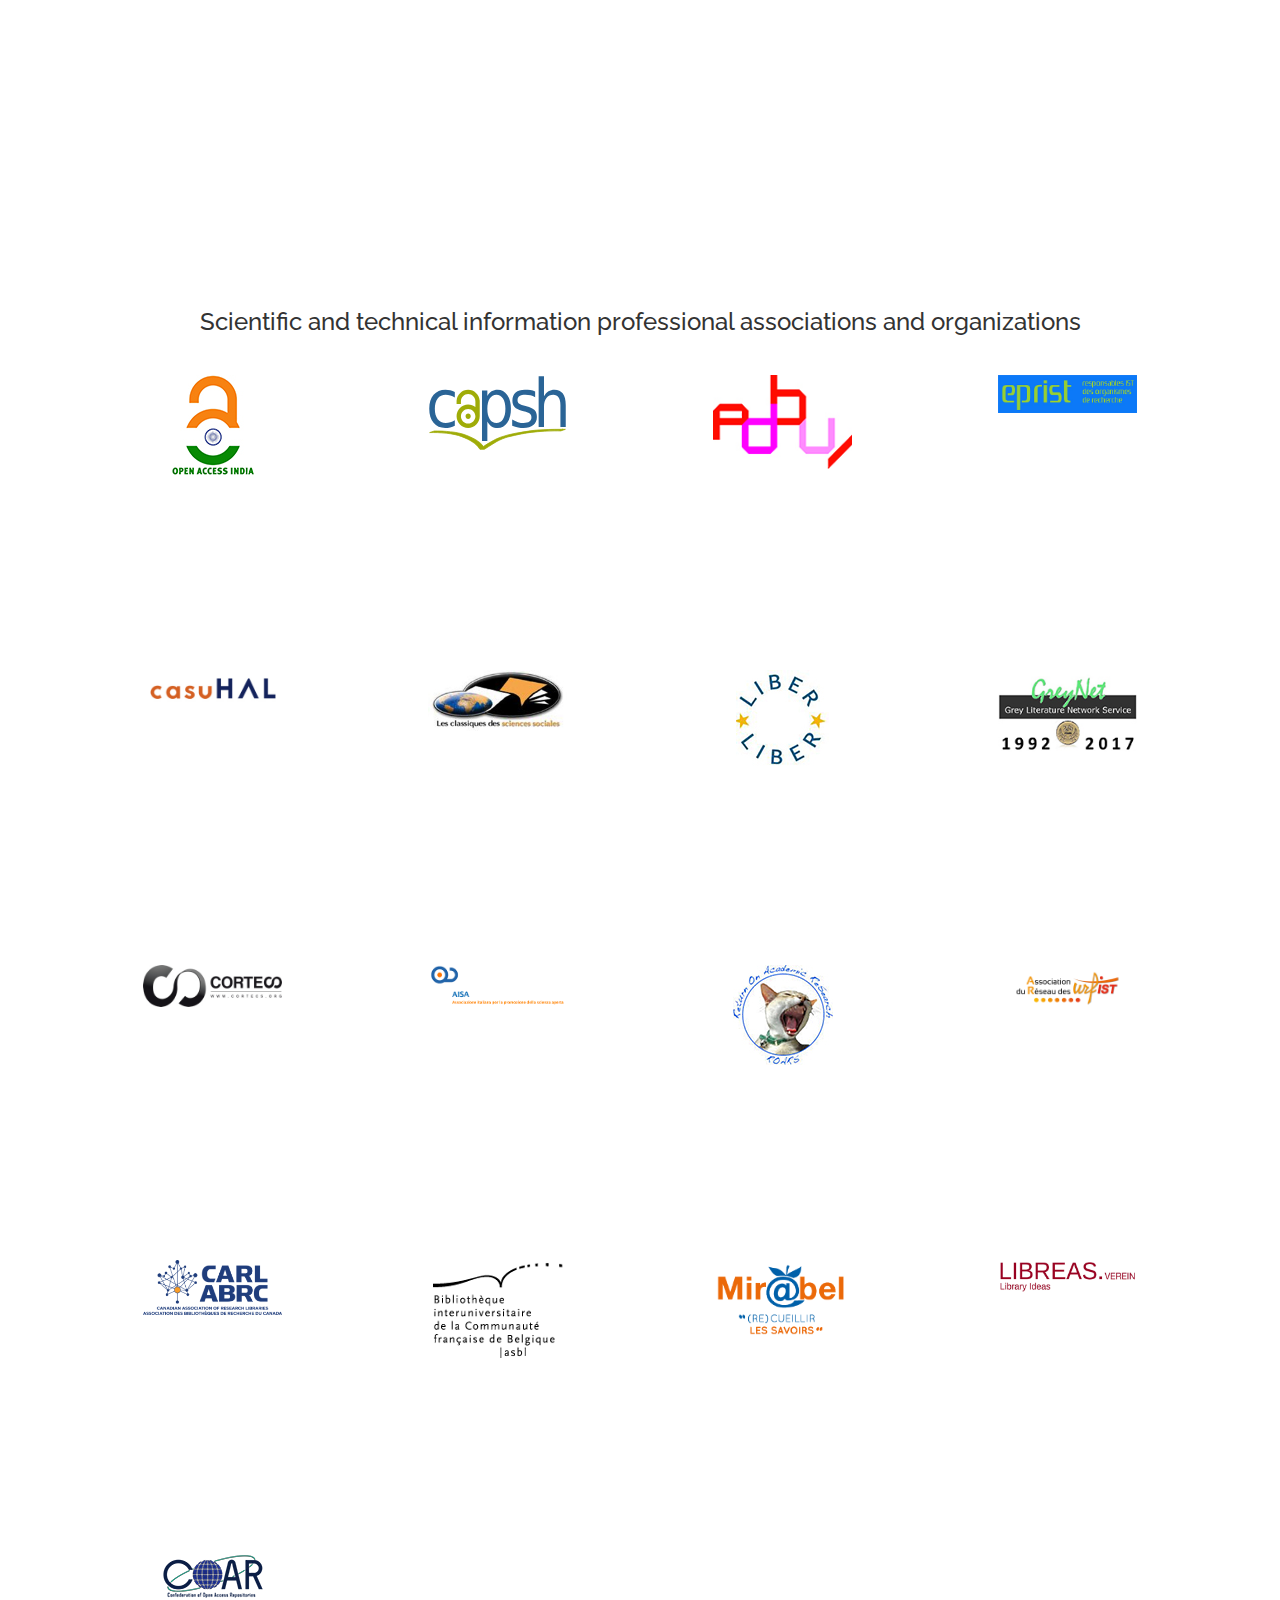
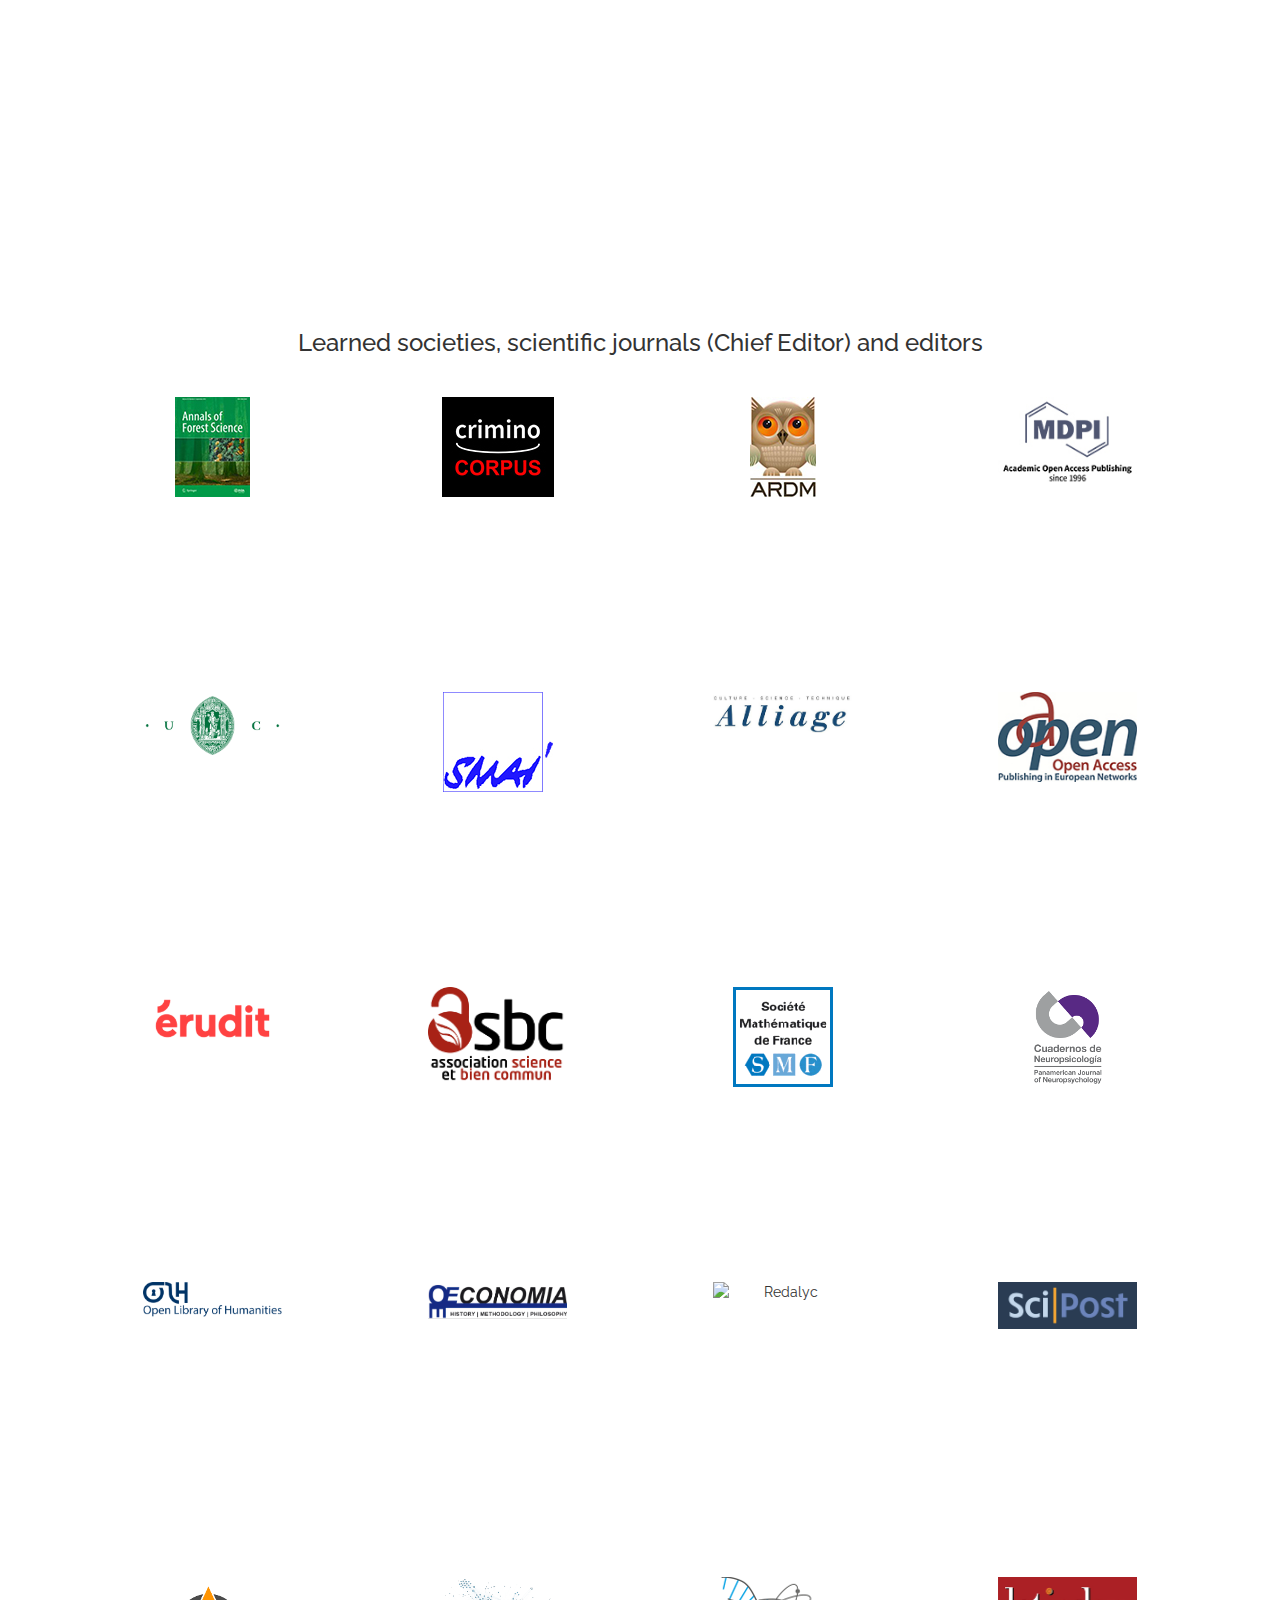
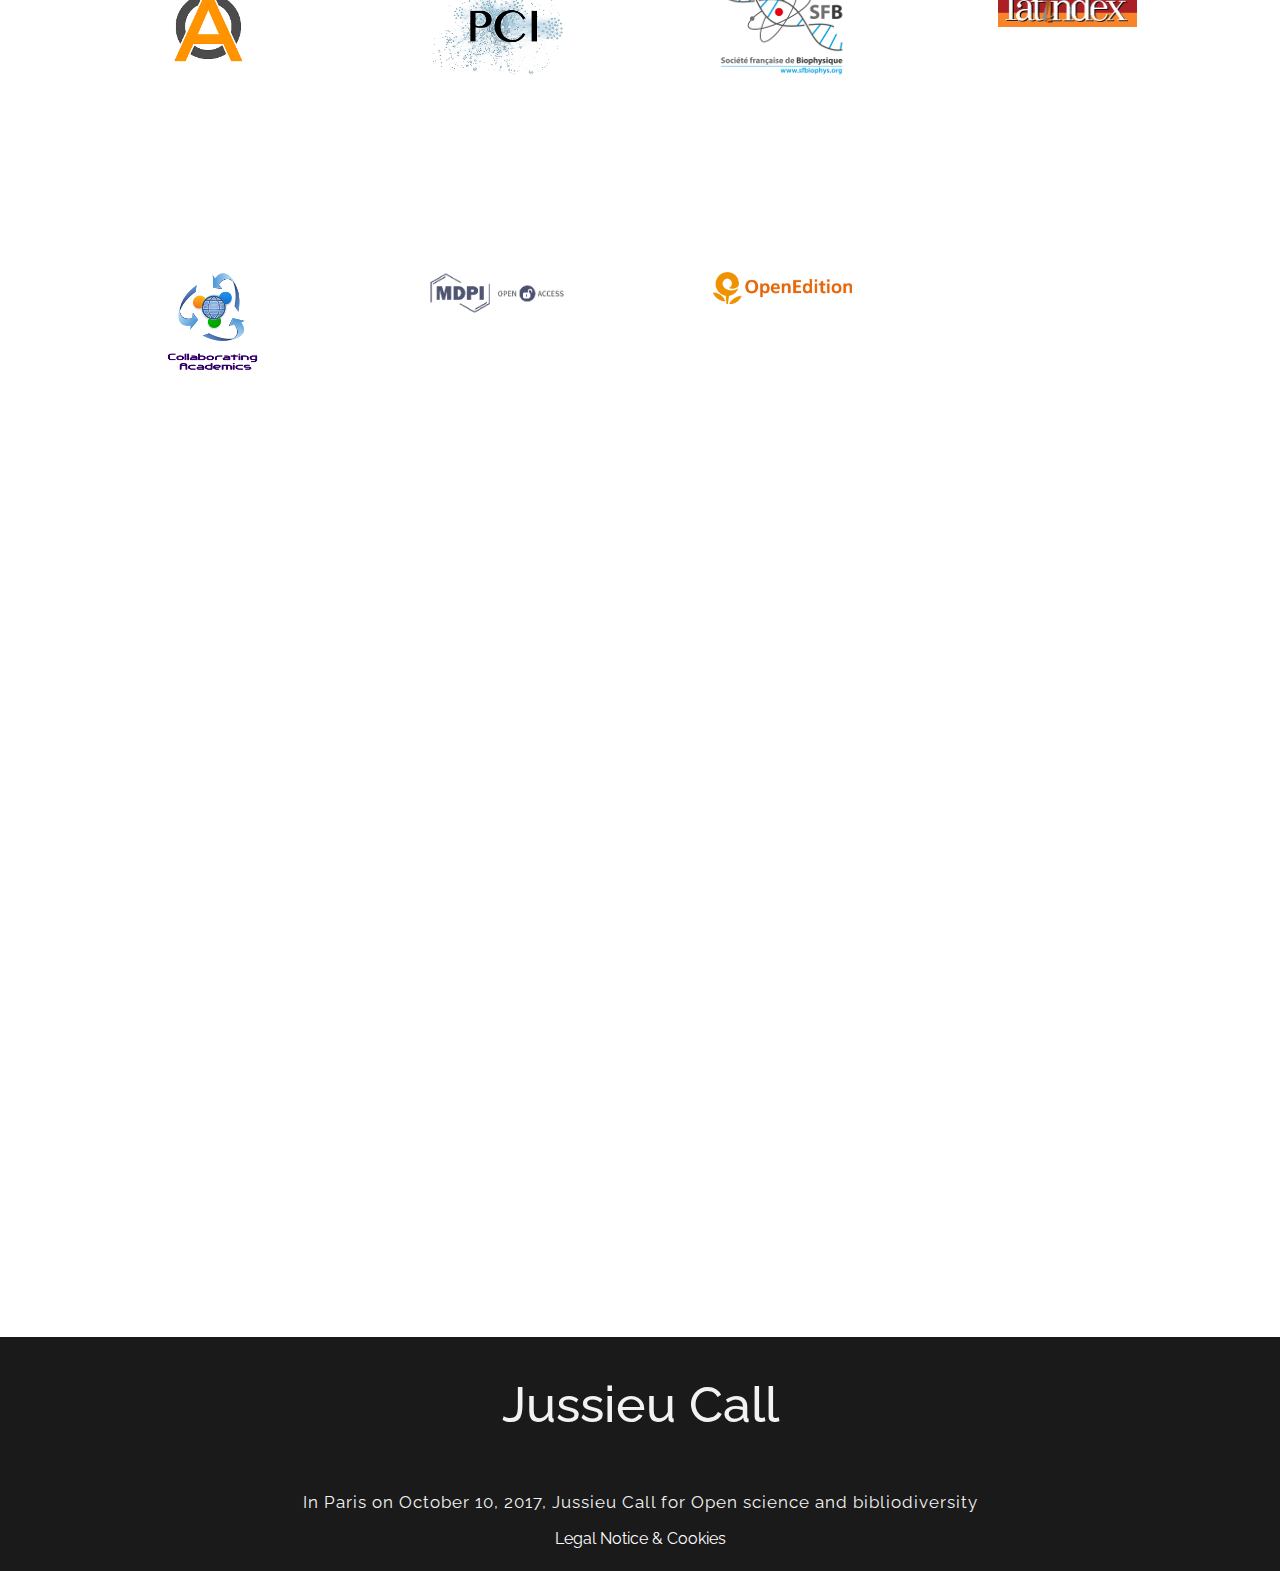
==== commit c2ce1c1d: "maj" ====
--- a/index.html
+++ b/index.html
@@ -1327,6 +1327,36 @@
                             </div>  
                         </div>
                         <!-- signature fin -->
+                           
+                                  <!-- signature -->
+                        <div class="col-md-3 col-sm-4 text-center" >
+                            <div class="blocsign">
+                                <div class="logo" data-wow-delay="0.1s">
+                                    <div class= "col-md-8 col-md-offset-2" >
+                                        <img class="img-responsive center-block" src="img/logo100/ua_v_couleur_ecran.png" alt="Université d'Angers">
+                                    </div>
+                                </div>
+                                <h4 class= "wow animated fadeInUp" data-wow-delay= "0.7s">Université d'Angers</h4>
+                                <p class= "member-title wow animated fadeIn" data-wow-delay= "0.8s"><span class="country">France</span></p>
+                                <span class="team-member-description wow animated fadeIn">17/04/2018 </span> 
+                            </div>  
+                        </div>
+                        <!-- signature fin -->
+                           
+                            <!-- signature -->
+                        <div class="col-md-3 col-sm-4 text-center" >
+                            <div class="blocsign">
+                                <div class="logo" data-wow-delay="0.1s">
+                                    <div class= "col-md-8 col-md-offset-2" >
+                                        <img class="img-responsive center-block" src="img/logo100/udl-lyon3-100.png" alt="Université Jean Moulin Lyon 3">
+                                    </div>
+                                </div>
+                                <h4 class= "wow animated fadeInUp" data-wow-delay= "0.7s">Université Jean Moulin Lyon 3</h4>
+                                <p class= "member-title wow animated fadeIn" data-wow-delay= "0.8s"><span class="country">France</span></p>
+                                <span class="team-member-description wow animated fadeIn">11/05/2018 </span> 
+                            </div>  
+                        </div>
+                        <!-- signature fin -->
 
 					</div>
 <!-- row main_content RECHERCHE-->
@@ -1599,7 +1629,7 @@
                             </div>  
                         </div>
                         <!-- signature fin -->
-                         <div class="col-md-3 col-sm-4 text-center" >
+                          <div class="col-md-3 col-sm-4 text-center" >
                             <div class="blocsign">
                                 <div class="logo" data-wow-delay="0.1s">
                                     <div class= "col-md-8 col-md-offset-2" >
@@ -1987,6 +2017,23 @@
                                 <h4 class= "wow animated fadeInUp" data-wow-delay= "0.7s">MDPI</h4>
                                 <p class= "member-title wow animated fadeIn" data-wow-delay= "0.8s">Multidisciplinary Digital Publishing Institute - <span class="country">Switzerland</span></p>
                                 <span class="team-member-description wow animated fadeIn">25/01/2018 </span> 
+                            </div>  
+                        </div>
+                        <!-- signature fin -->
+                        
+                            <!-- signature -->
+
+                        <div class="col-md-3 col-sm-4 text-center" >
+                            <div class="blocsign">
+                                <div class="logo" data-wow-delay="0.1s">
+                                    <div class= "col-md-8 col-md-offset-2" >
+
+                                        <img class="img-responsive center-block" src="img/logo100/openedition_100.png" alt="Open Edition">
+                                    </div>
+                                </div>
+                                <h4 class= "wow animated fadeInUp" data-wow-delay= "0.7s">Open Edition</h4>
+                                <p class= "member-title wow animated fadeIn" data-wow-delay= "0.8s"><span class="country">France</span></p>
+                                <span class="team-member-description wow animated fadeIn">13/05/2018 </span> 
                             </div>  
                         </div>
                         <!-- signature fin -->
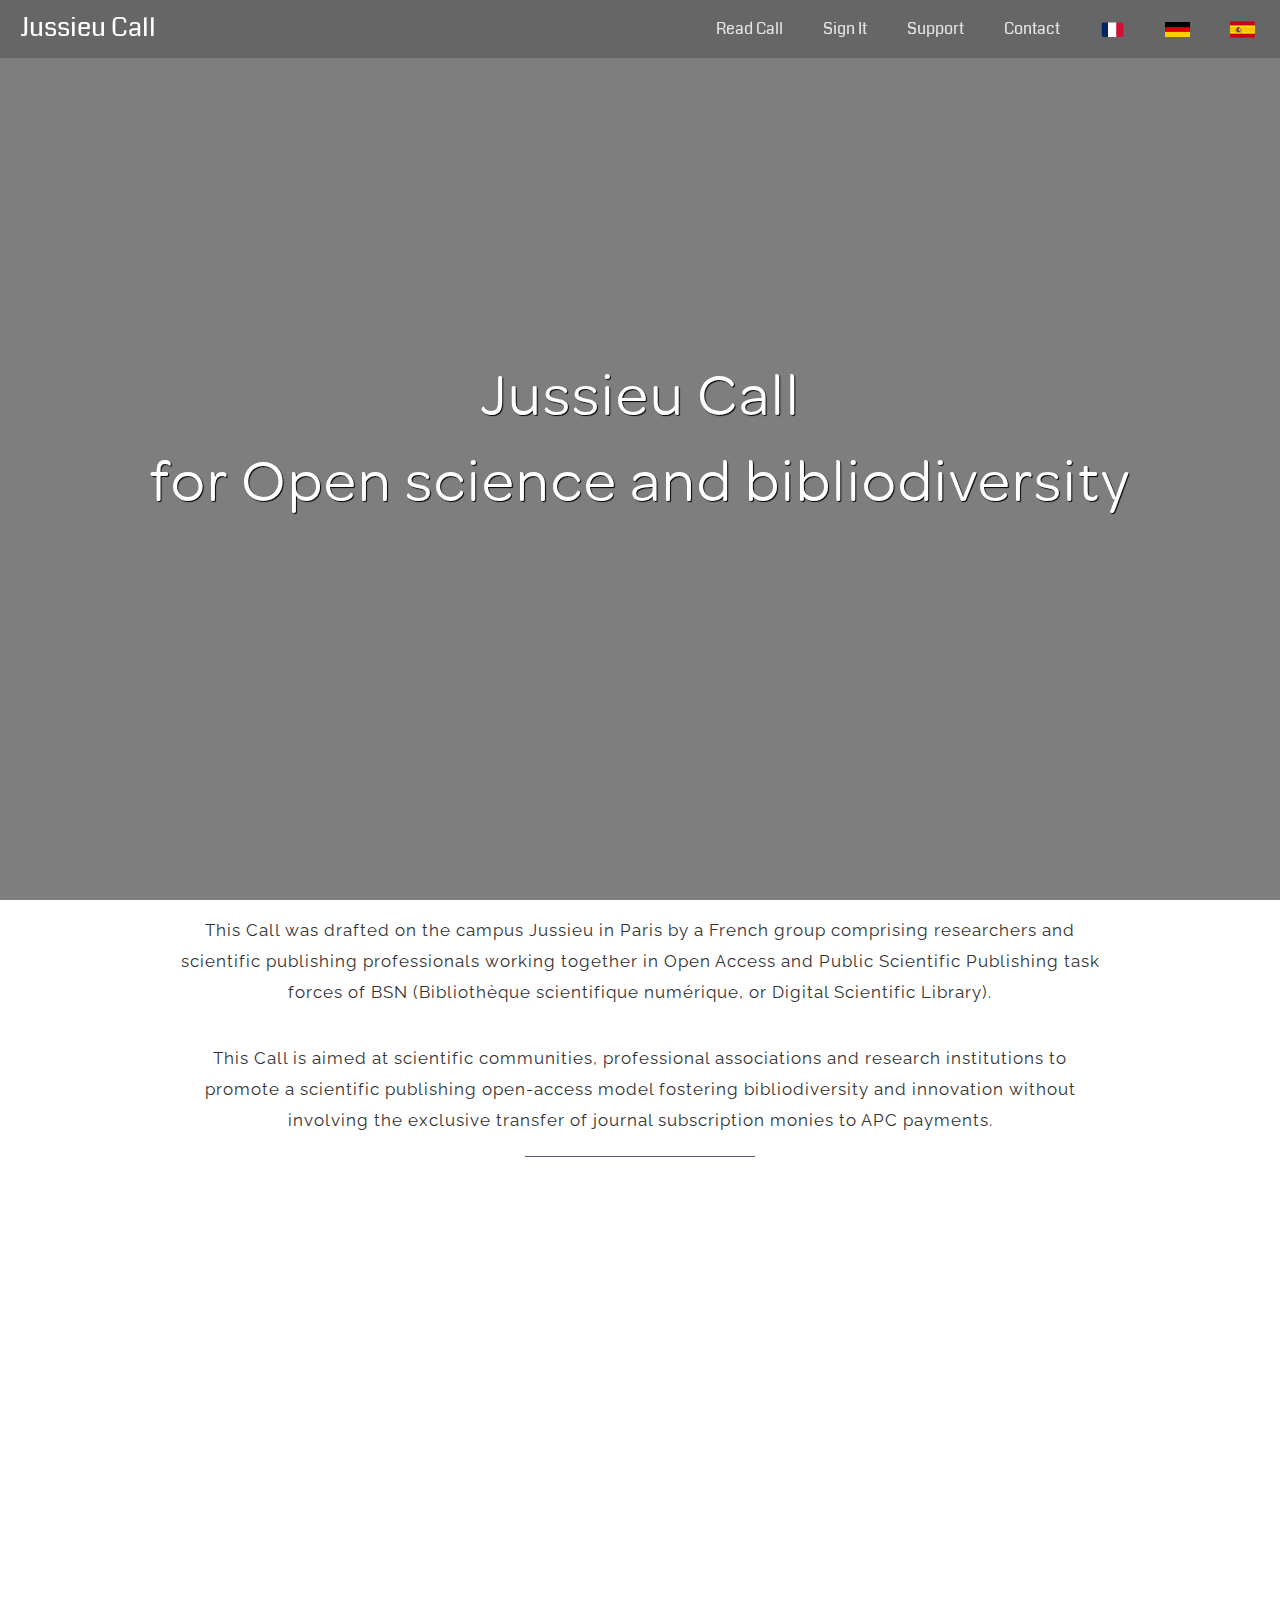
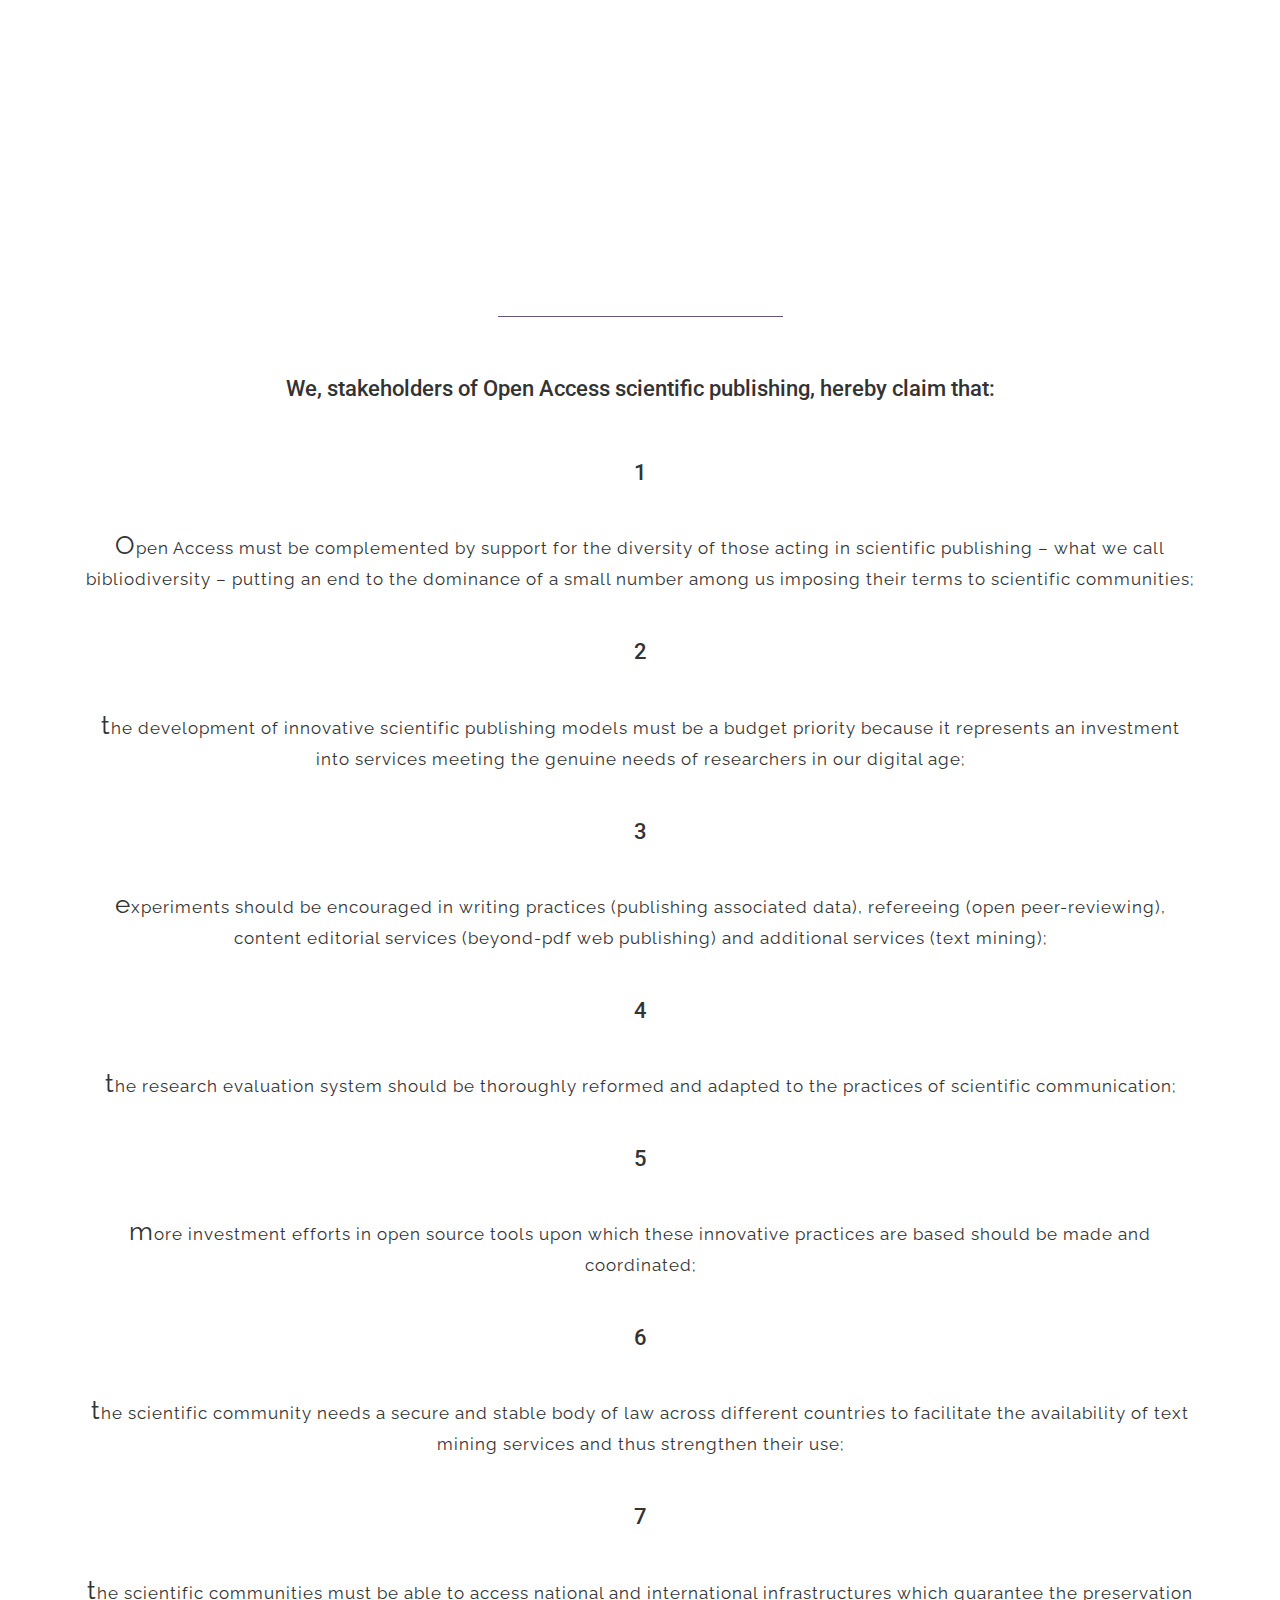
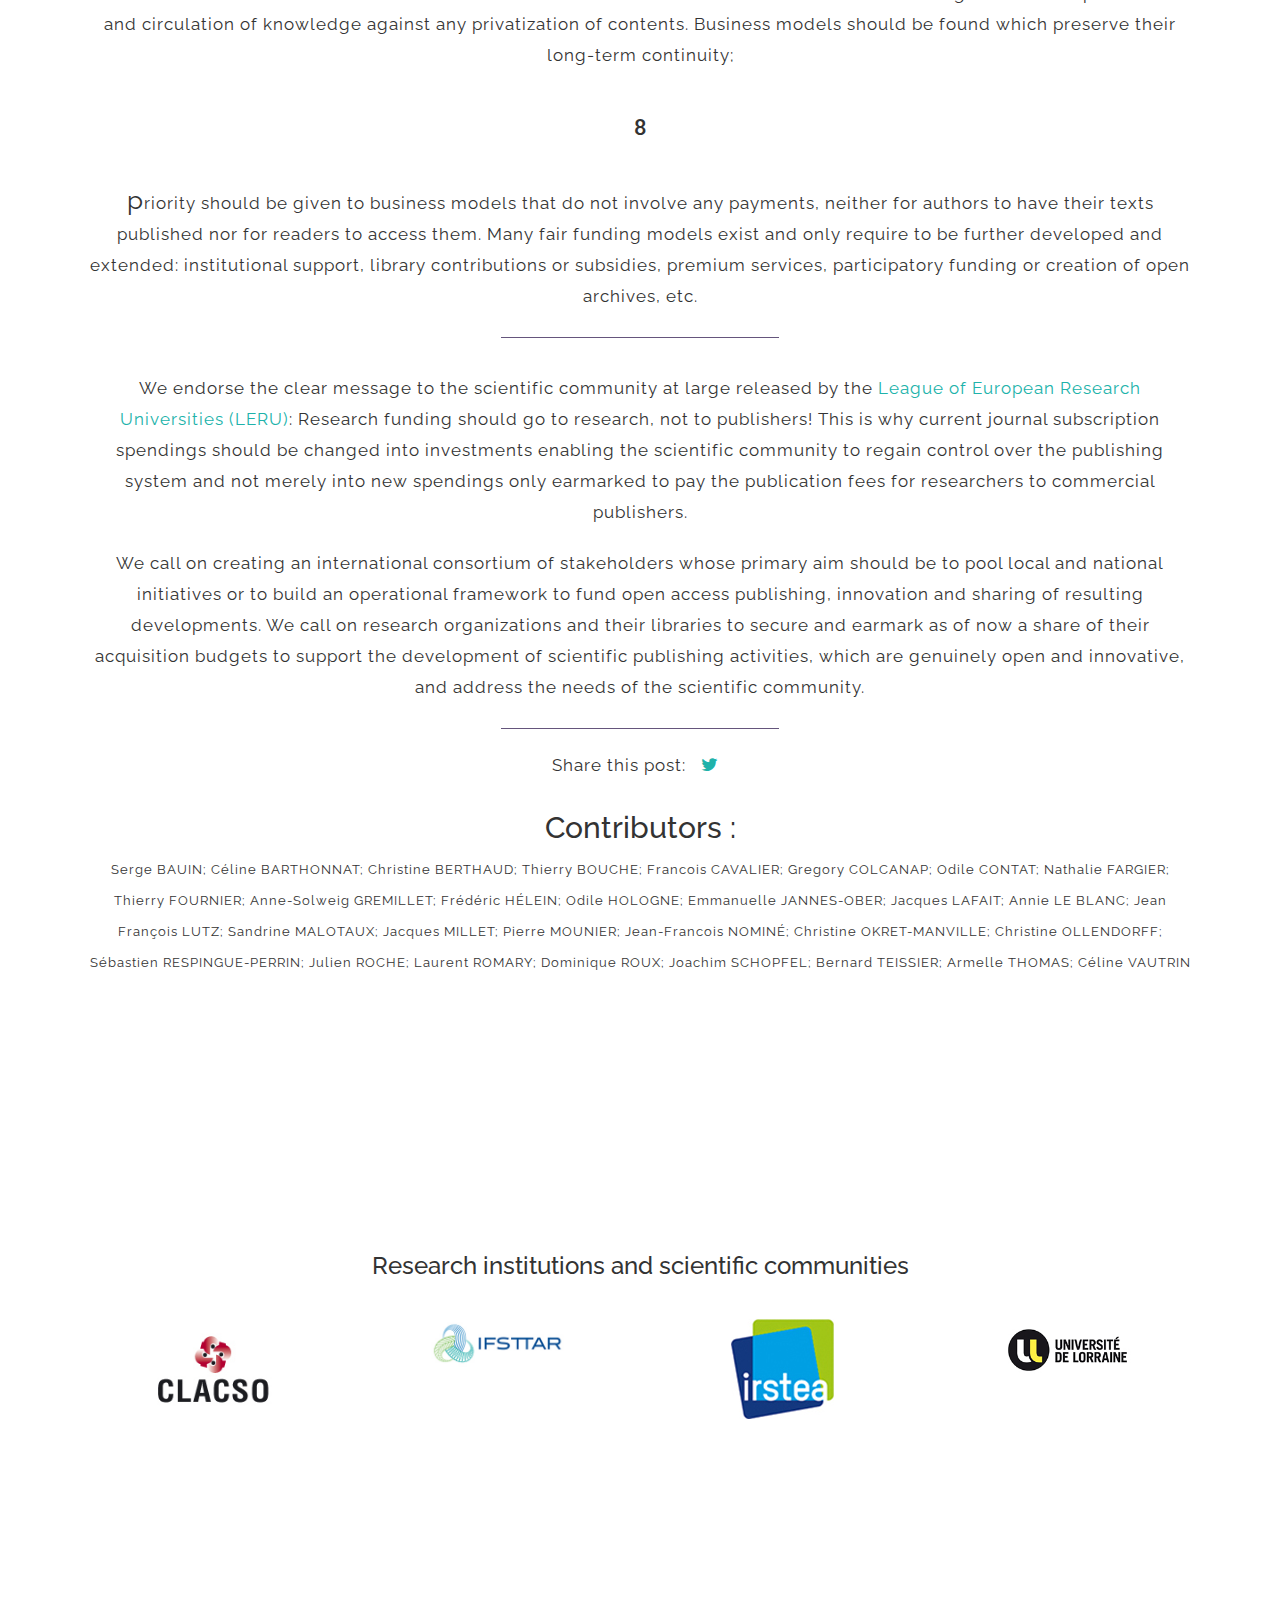
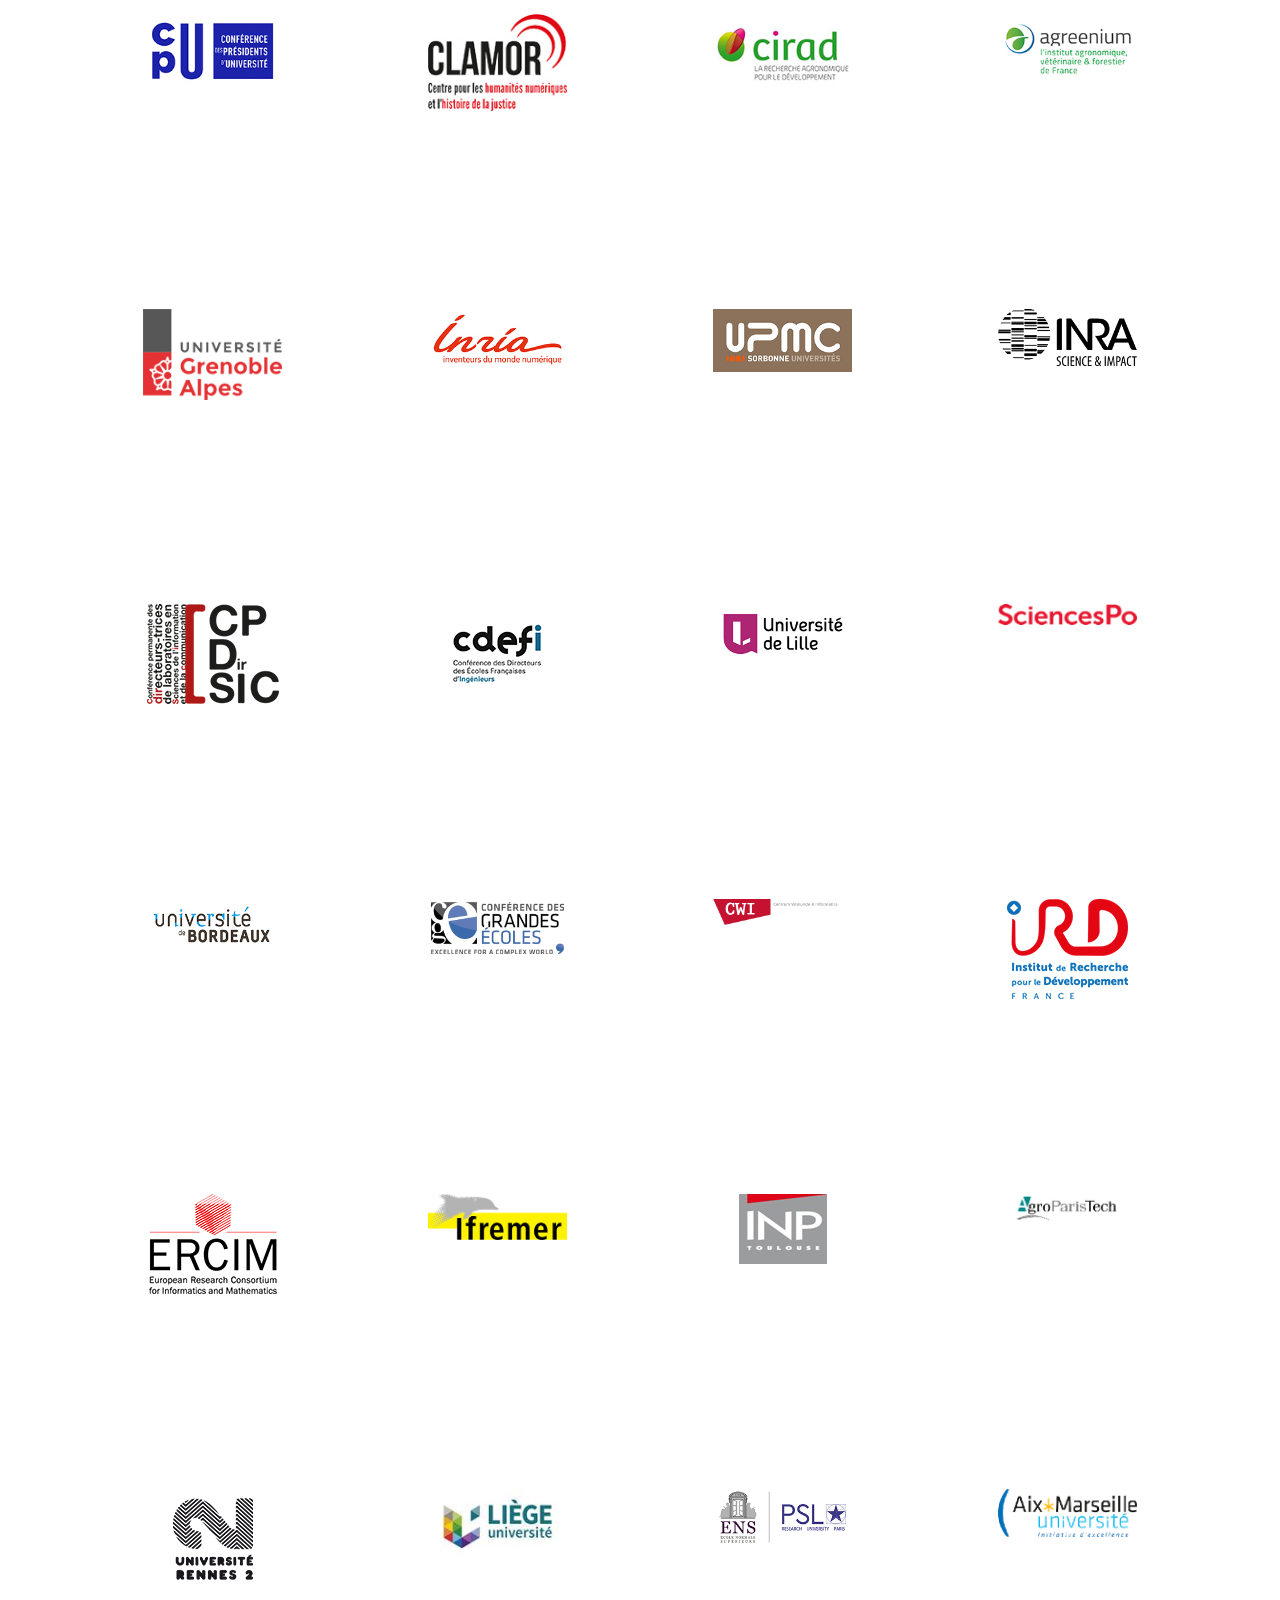
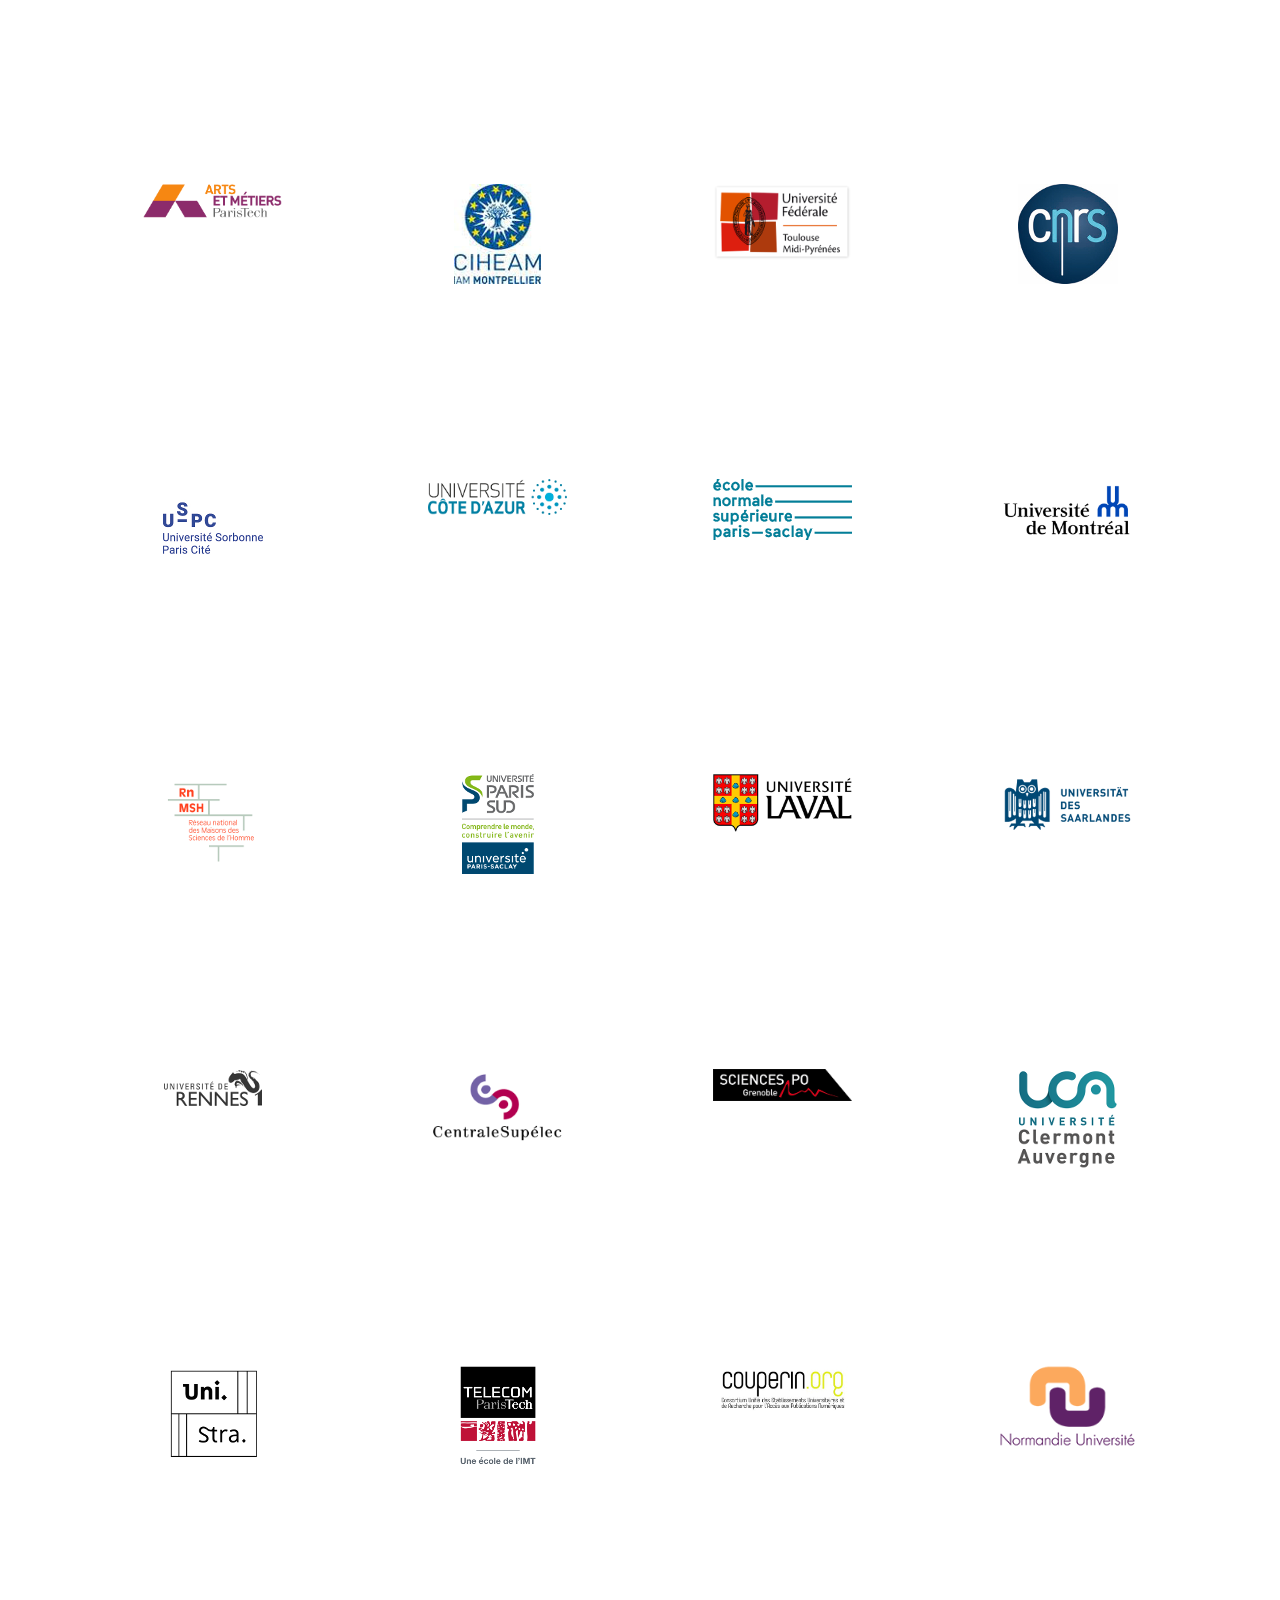
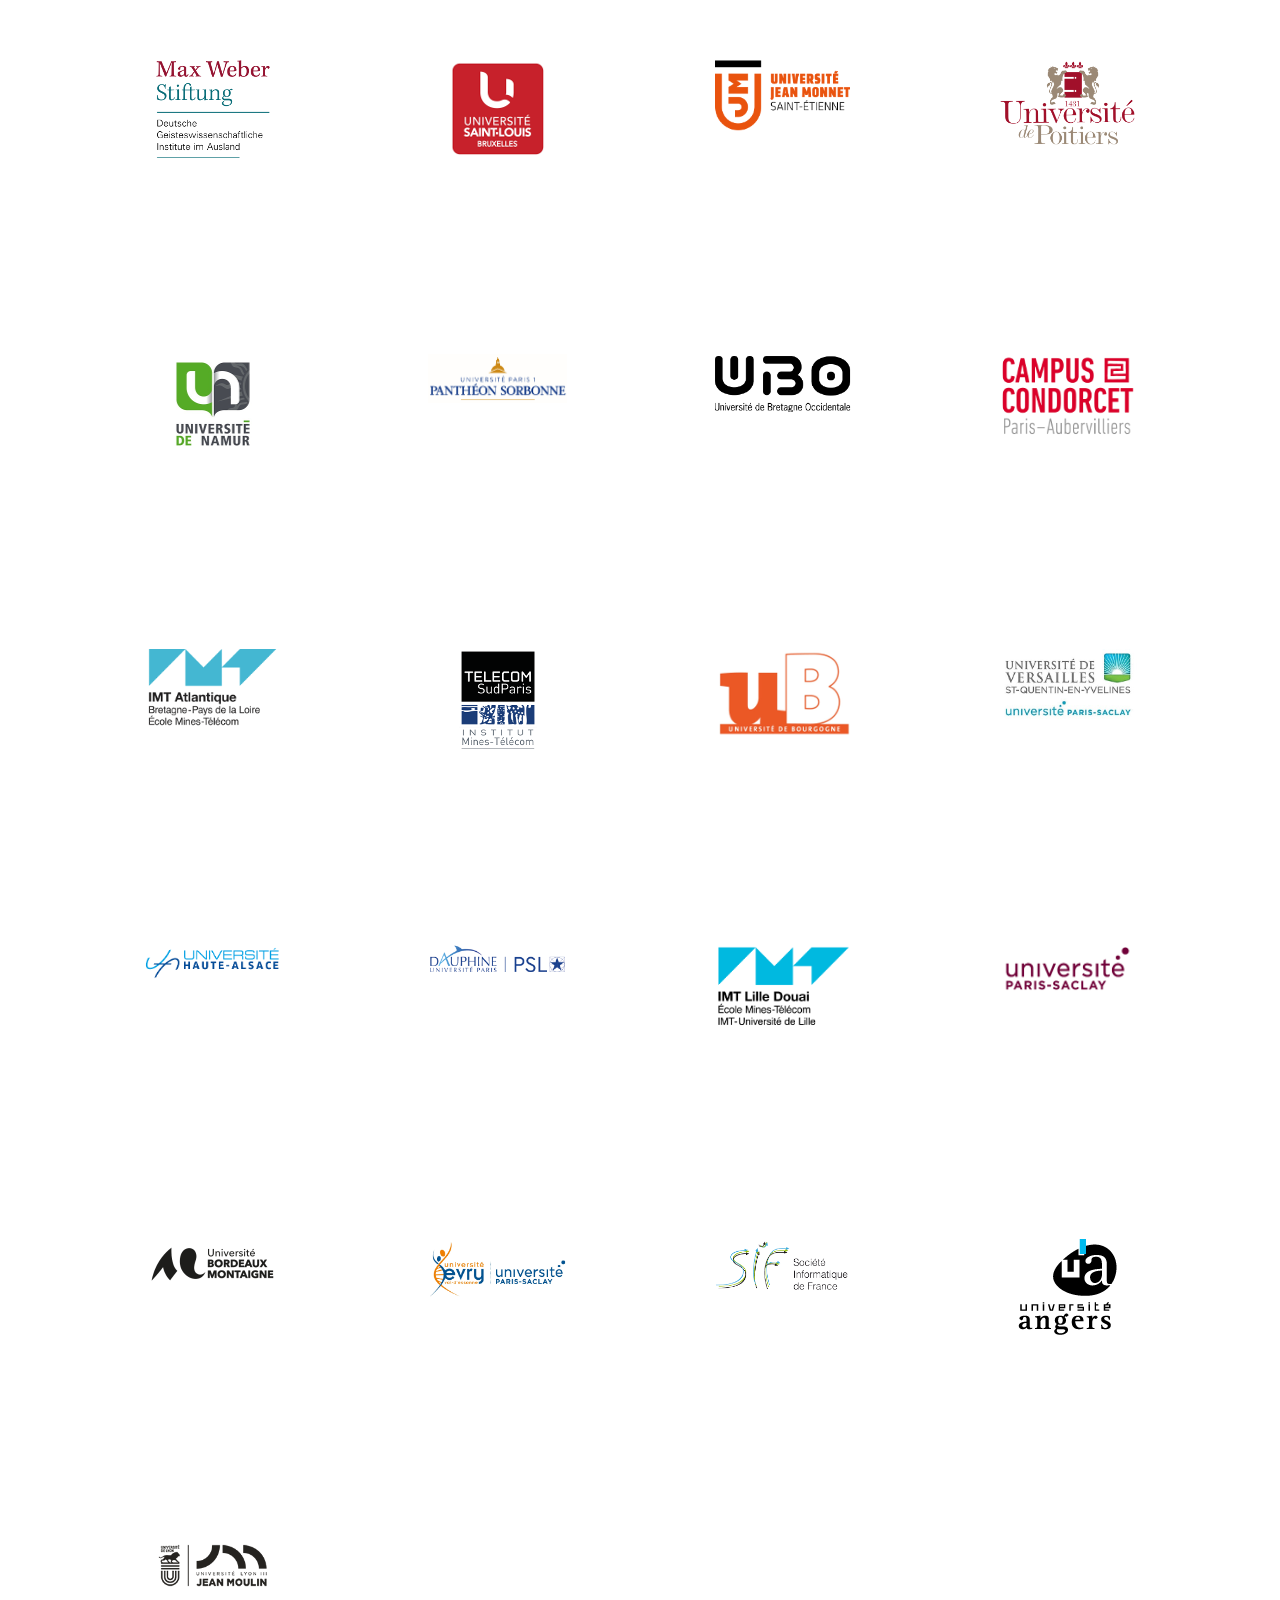
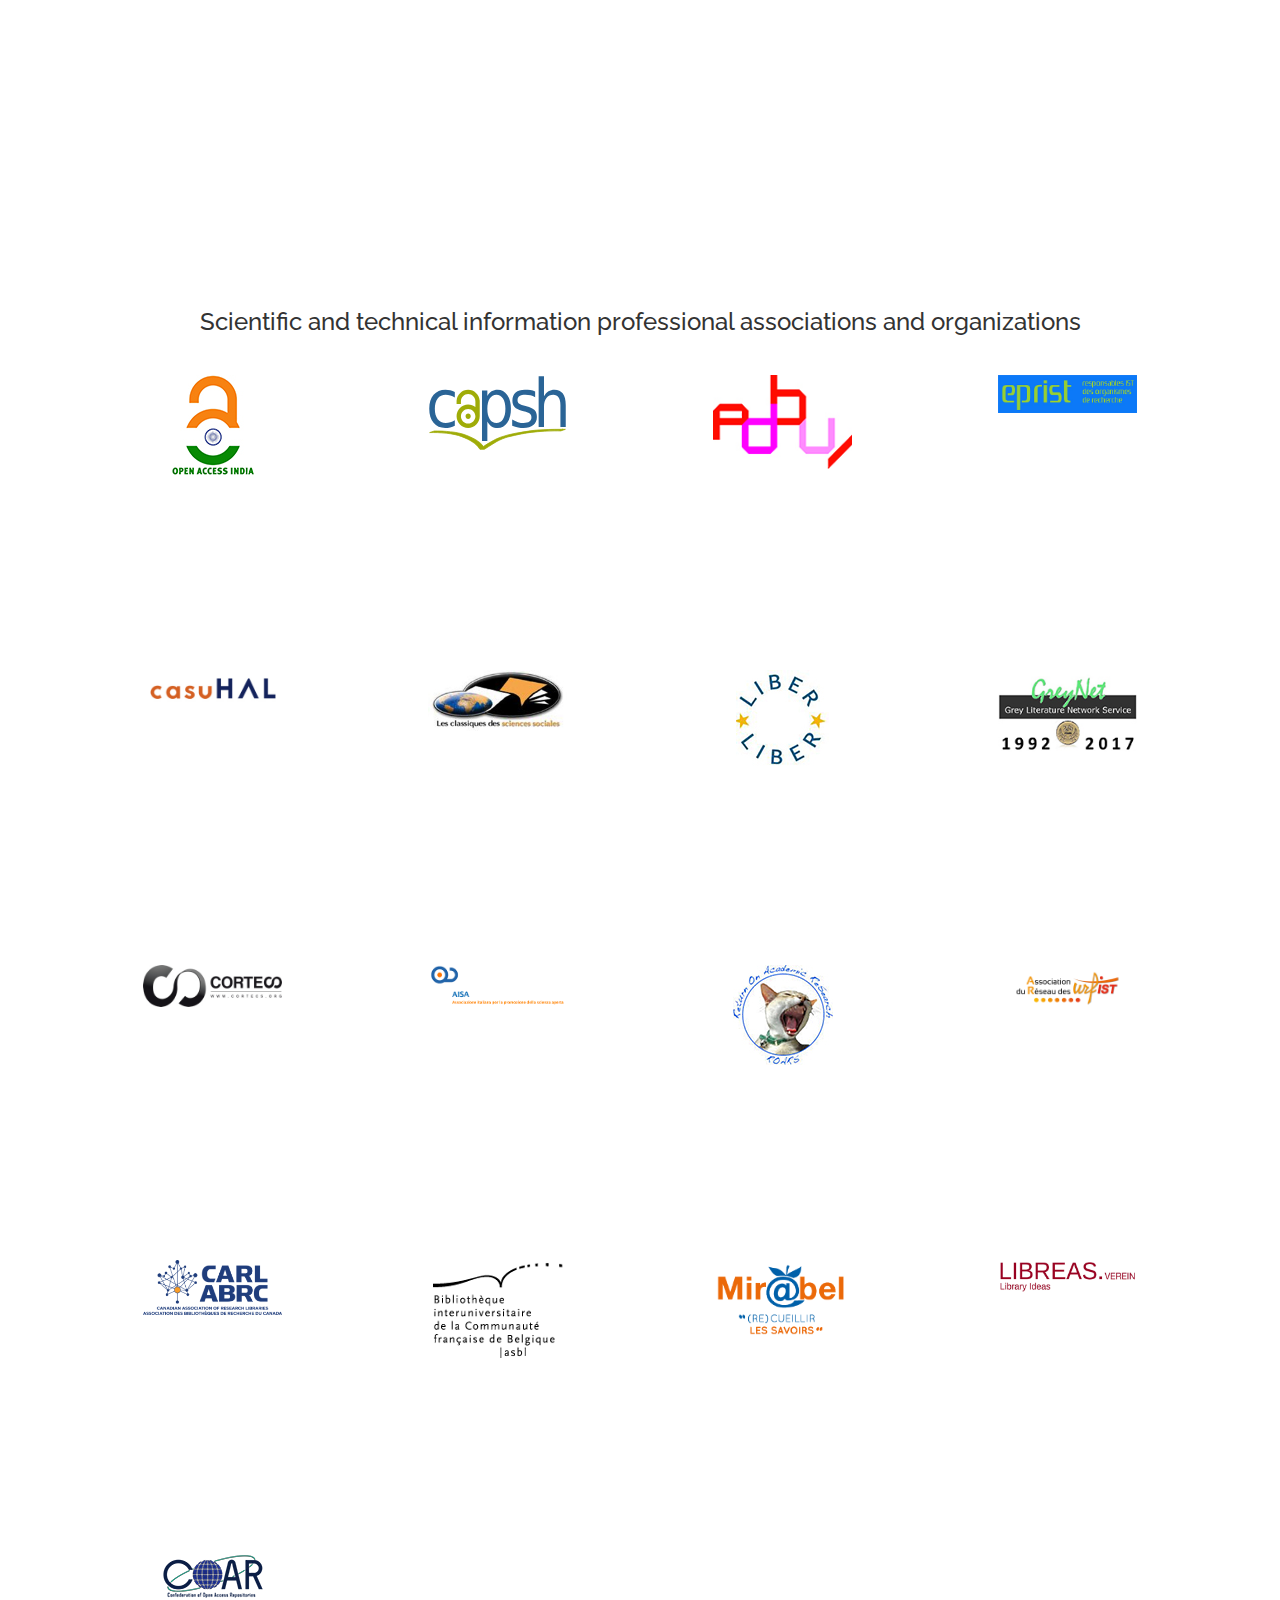
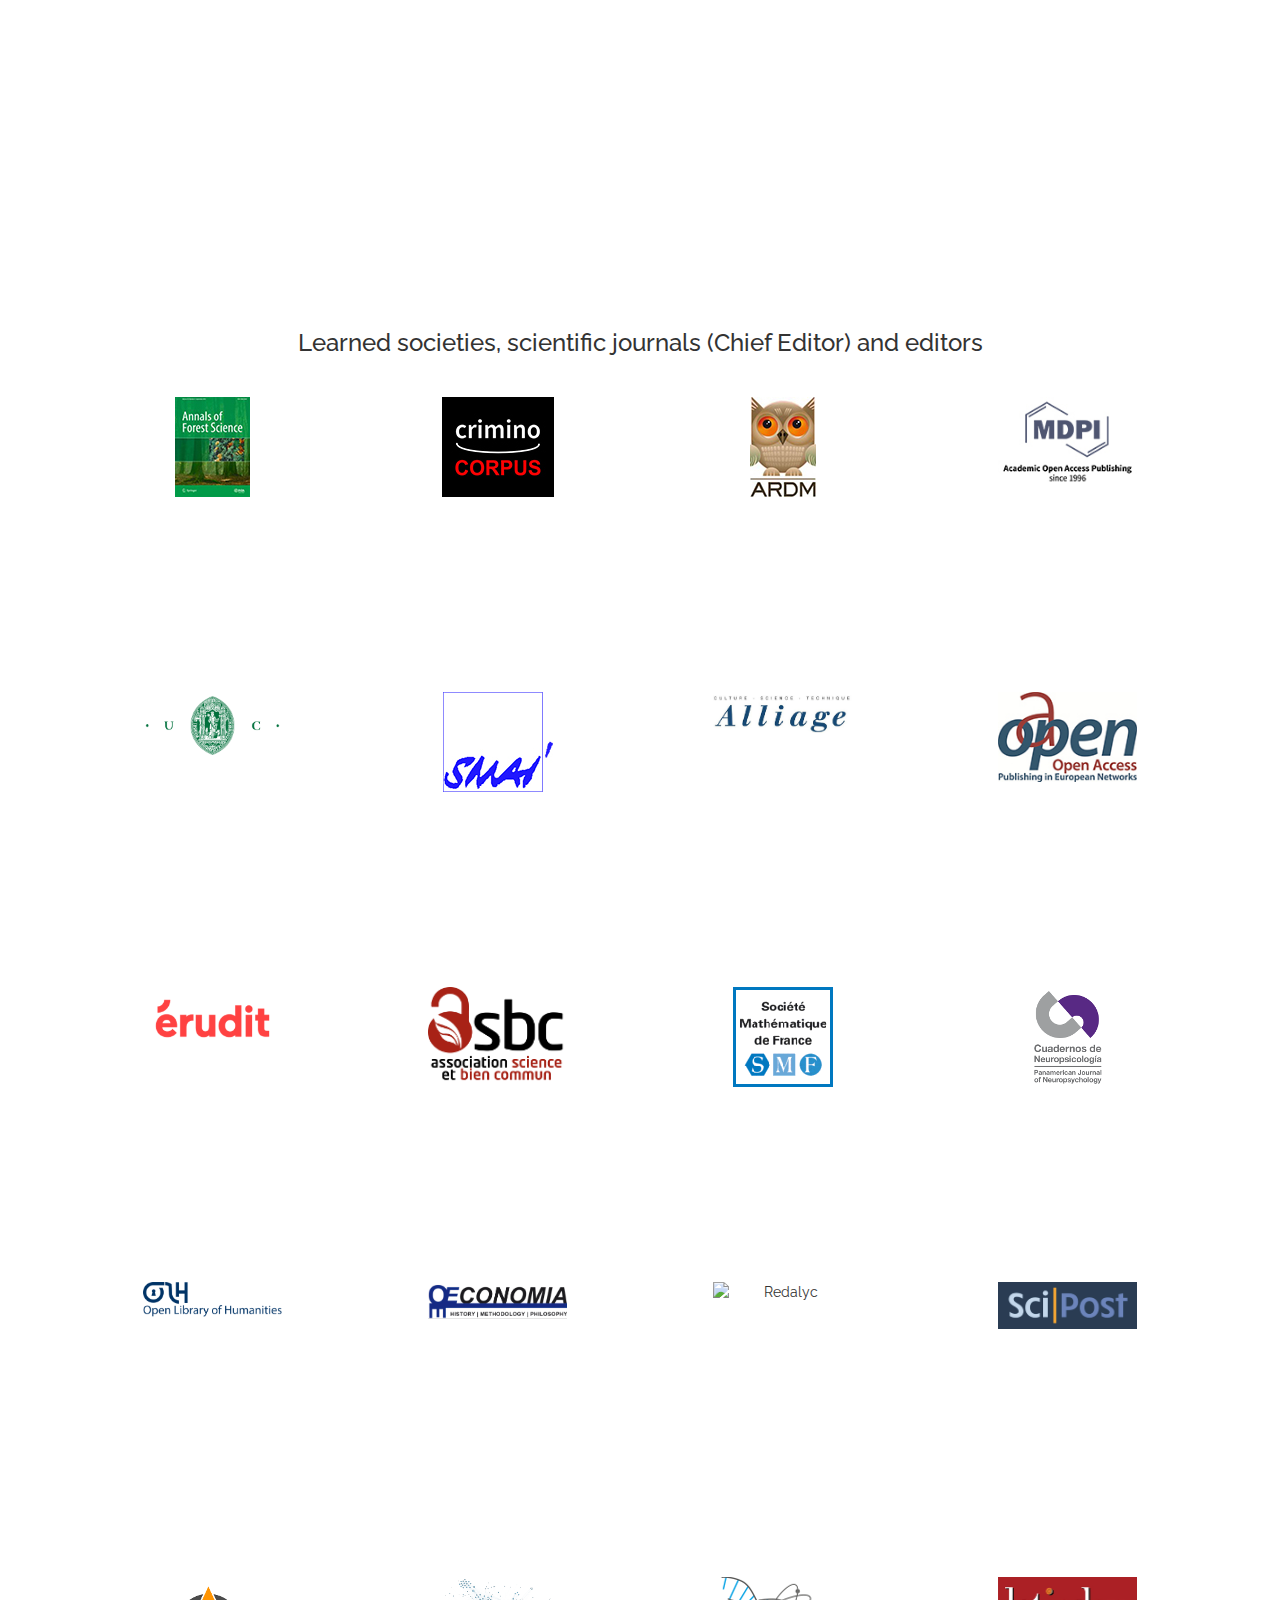
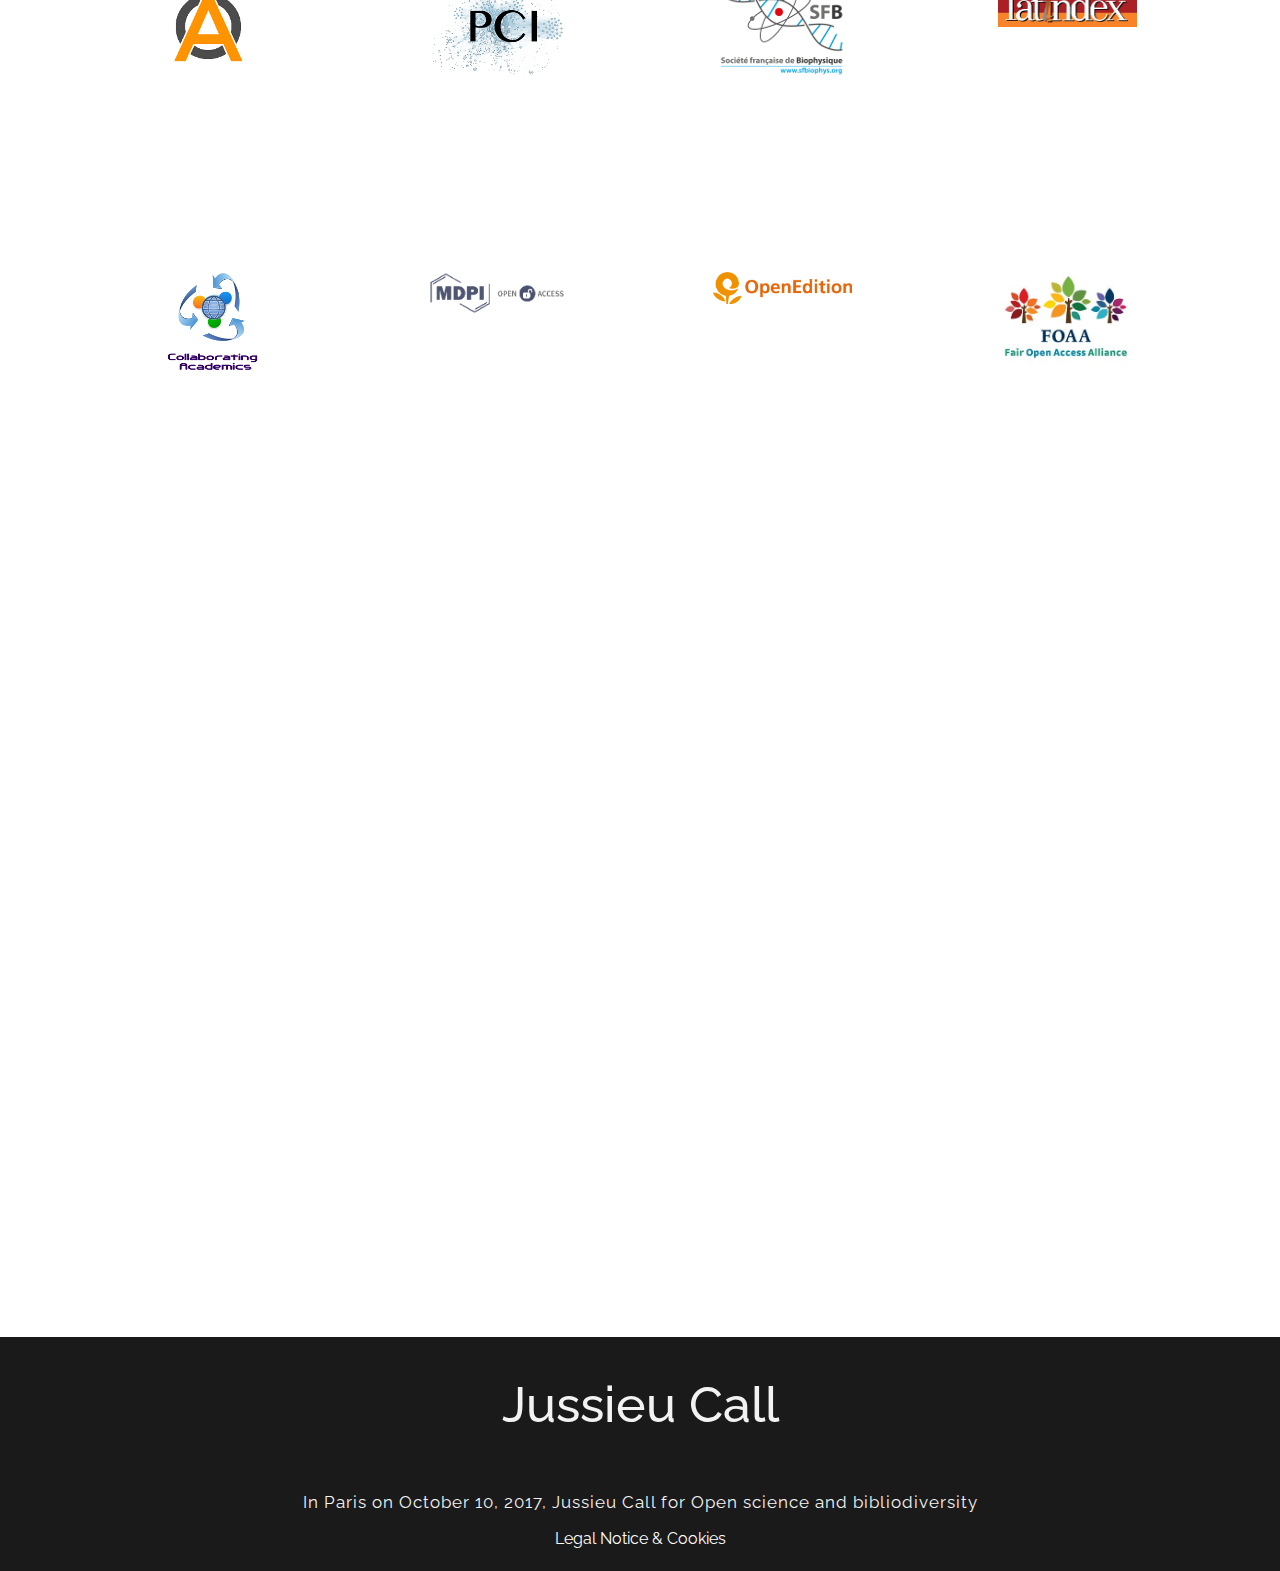
==== commit ee94d60a: "maj 2018/05/28" ====
--- a/index.html
+++ b/index.html
@@ -25,7 +25,8 @@
         <script src="js/isotope.pkgd.min.js"></script>
         <script src="js/script.js"></script>
         <script src="js/wow.min.js"></script>
-        <script src="js/jquery.actual.min.js"></script>
+      		<script src="js/jquery.actual.min.js"></script>
+	
     </head>
 
     <body>
@@ -2034,6 +2035,22 @@
                                 <h4 class= "wow animated fadeInUp" data-wow-delay= "0.7s">Open Edition</h4>
                                 <p class= "member-title wow animated fadeIn" data-wow-delay= "0.8s"><span class="country">France</span></p>
                                 <span class="team-member-description wow animated fadeIn">13/05/2018 </span> 
+                            </div>  
+                        </div>
+                        <!-- signature fin -->
+
+                        <!-- signature -->
+
+                        <div class="col-md-3 col-sm-4 text-center" >
+                            <div class="blocsign">
+                                <div class="logo" data-wow-delay="0.1s">
+                                    <div class= "col-md-8 col-md-offset-2" >
+                                        <img class="img-responsive center-block" src="img/logo100/foaa.png" alt="Fair Open Access Alliance">
+                                    </div>
+                                </div>
+                                <h4 class= "wow animated fadeInUp" data-wow-delay= "0.7s">Fair Open Access Alliance</h4>
+                                <p class= "member-title wow animated fadeIn" data-wow-delay= "0.8s"><span class="country">Netherlands</span></p>
+                                <span class="team-member-description wow animated fadeIn">28/05/2018 </span> 
                             </div>  
                         </div>
                         <!-- signature fin -->
@@ -2142,6 +2159,12 @@
         <script src="js/dashboard.js"></script>
 
     </body>
+   <!-- COOKIE -->
+	<script type="text/javascript" id="cookiebanner"
+    src="https://cdn.jsdelivr.net/gh/dobarkod/cookie-banner@1.2.2/dist/cookiebanner.min.js"
+    data-height="20px" data-position="top"
+    data-message="We use cookies to improve your browsing experience.">
+</script>
 
     <!-- Piwik -->
     <script type="text/javascript">
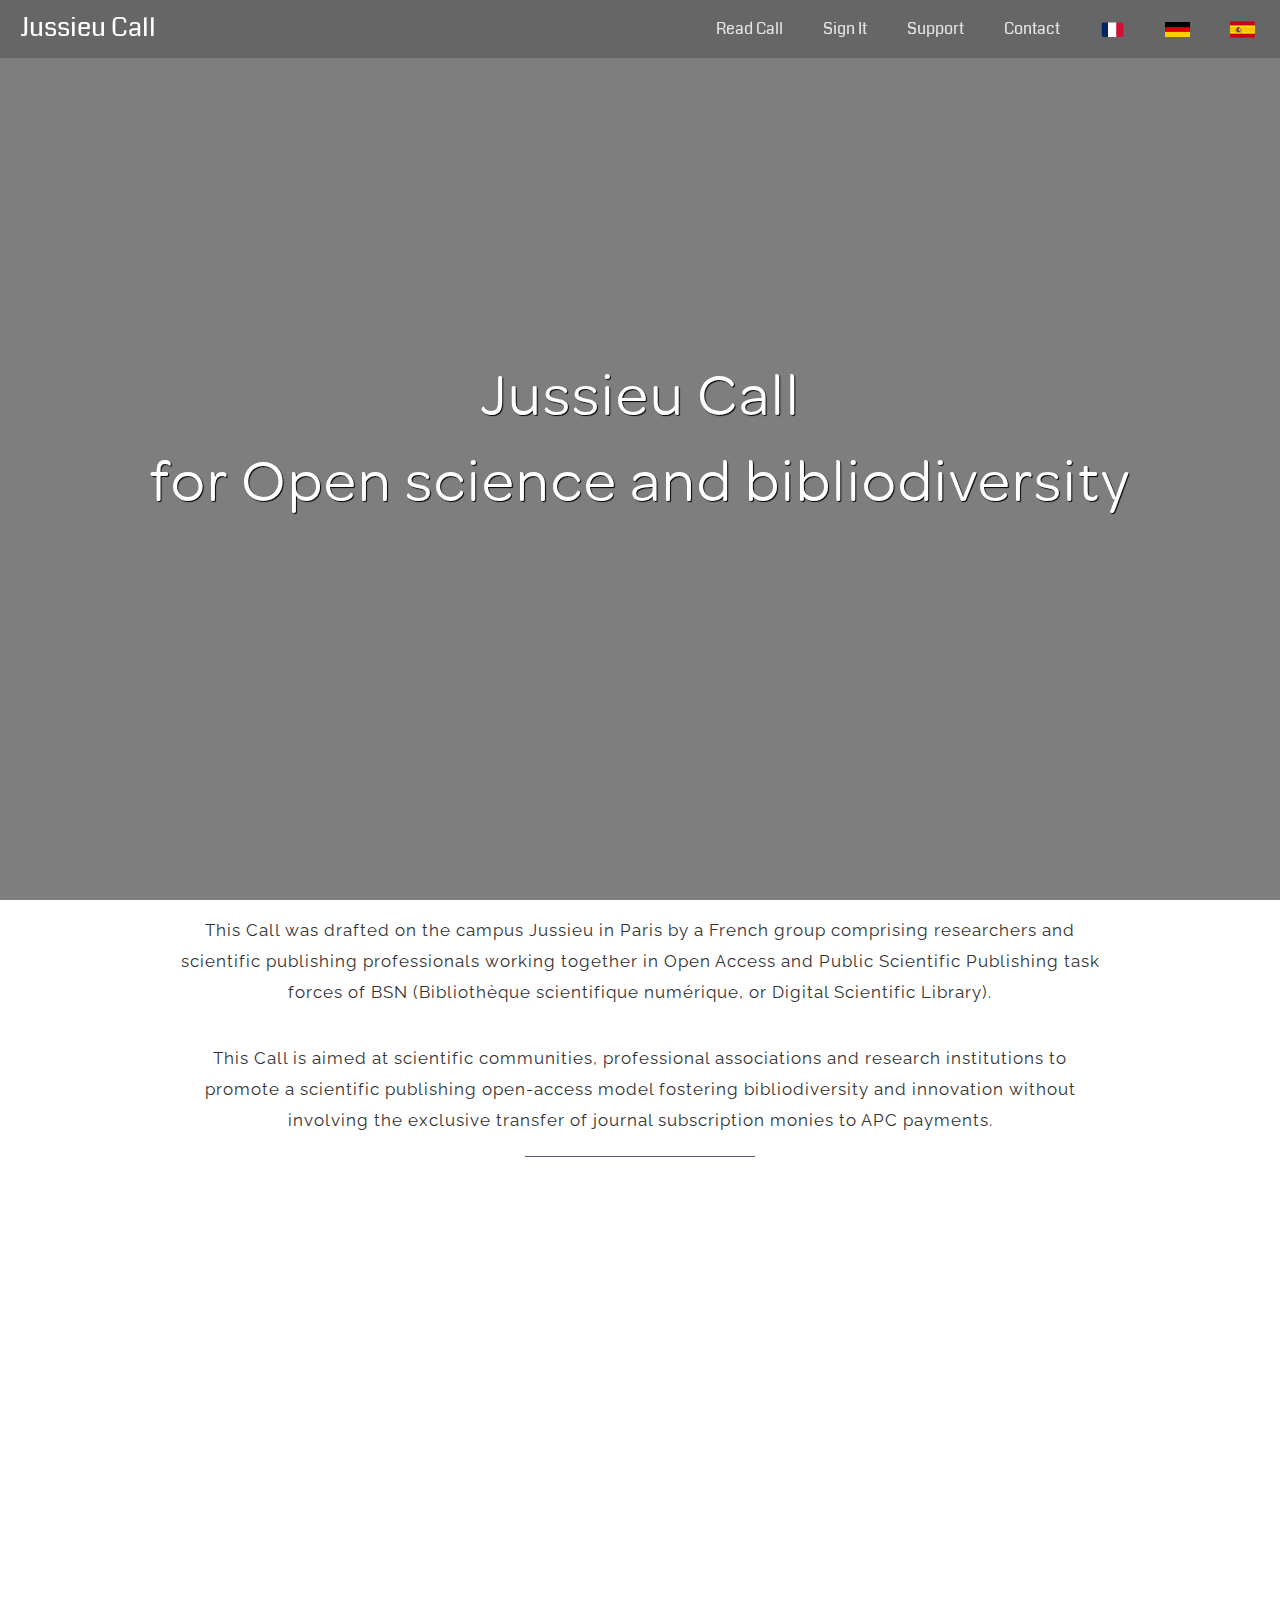
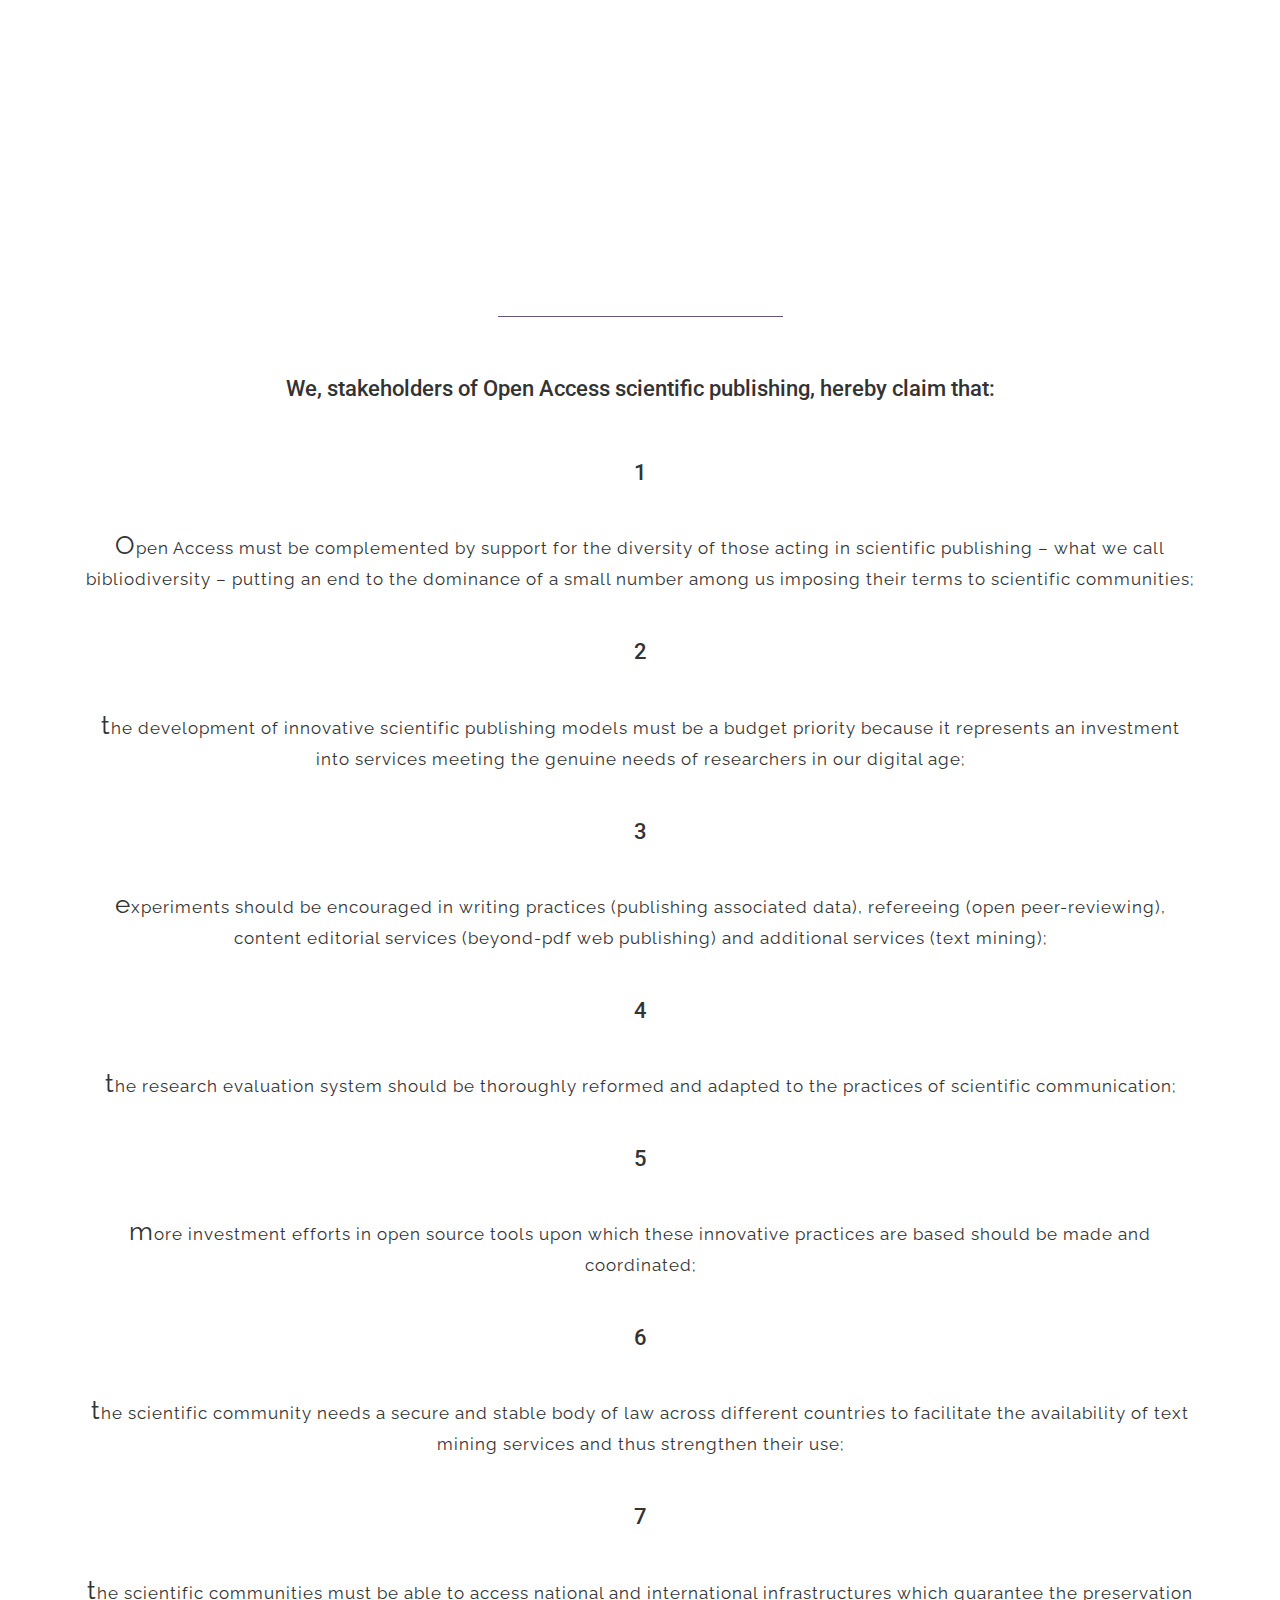
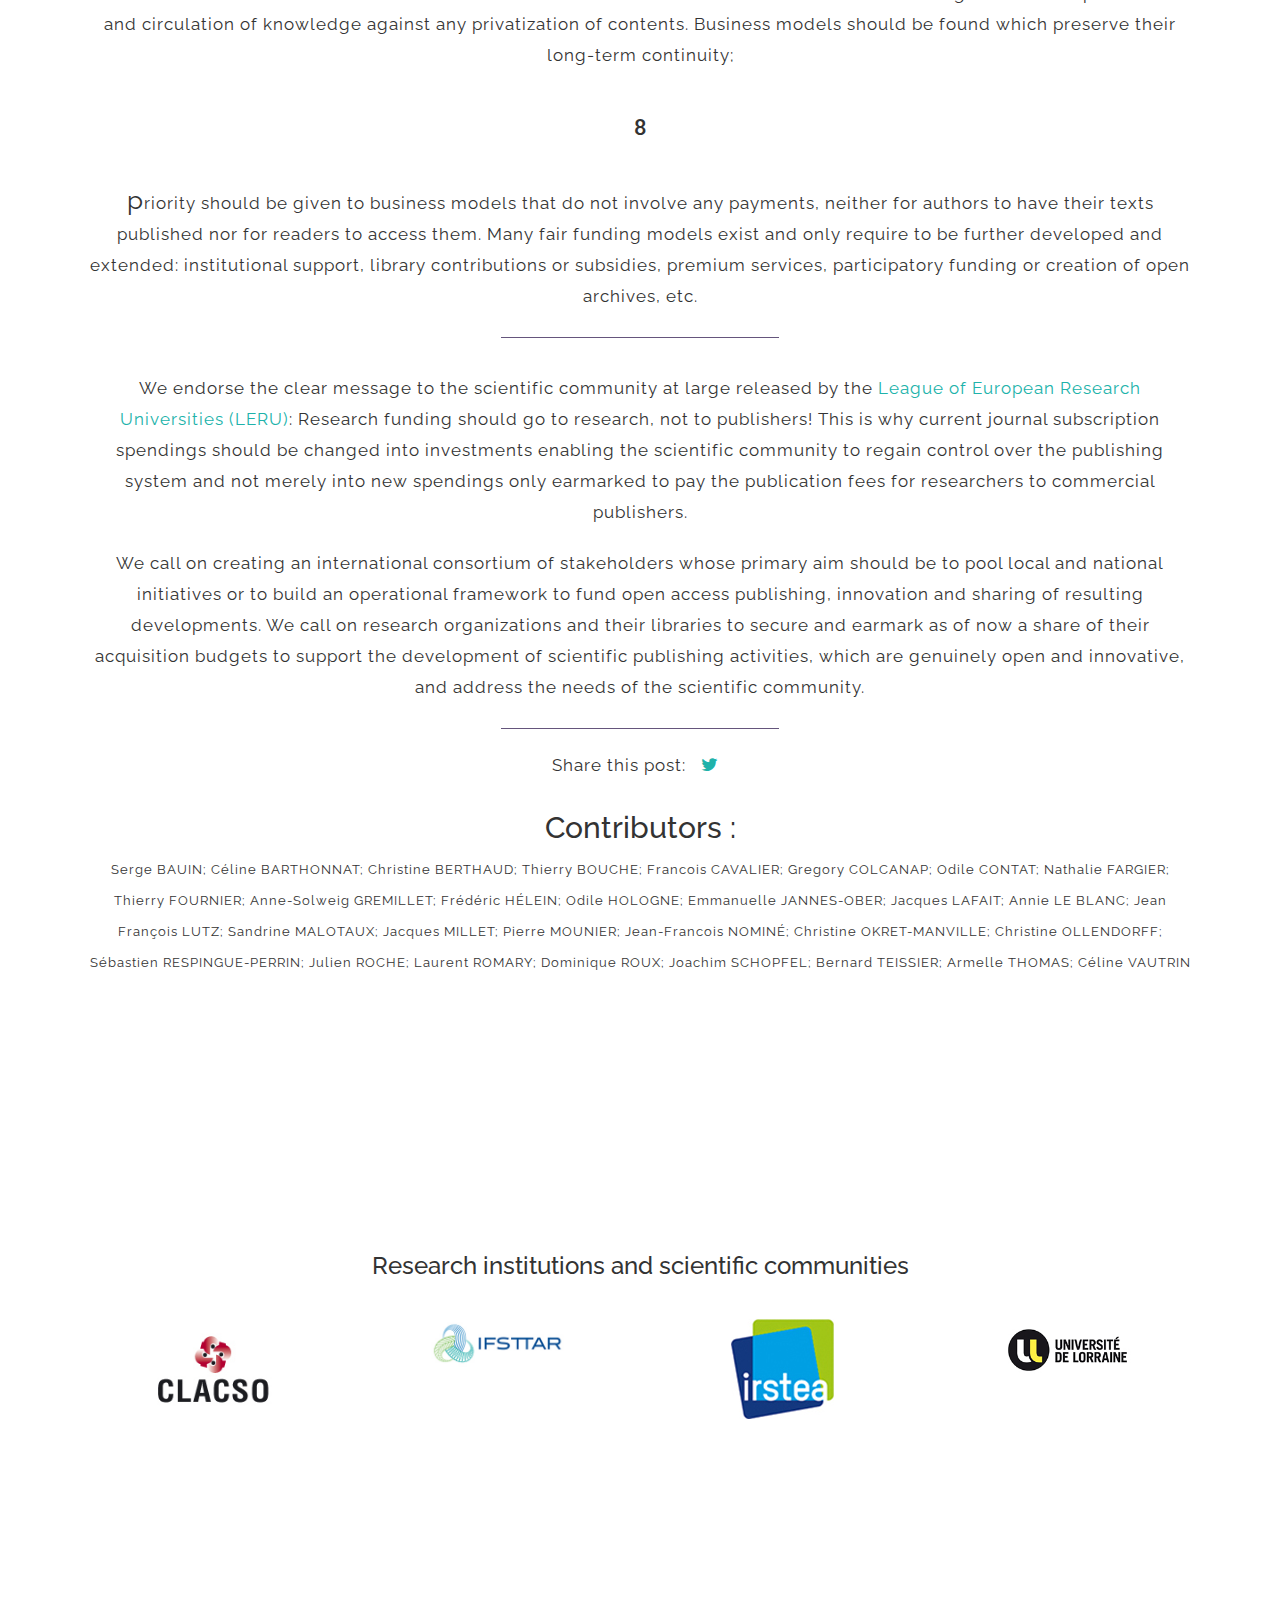
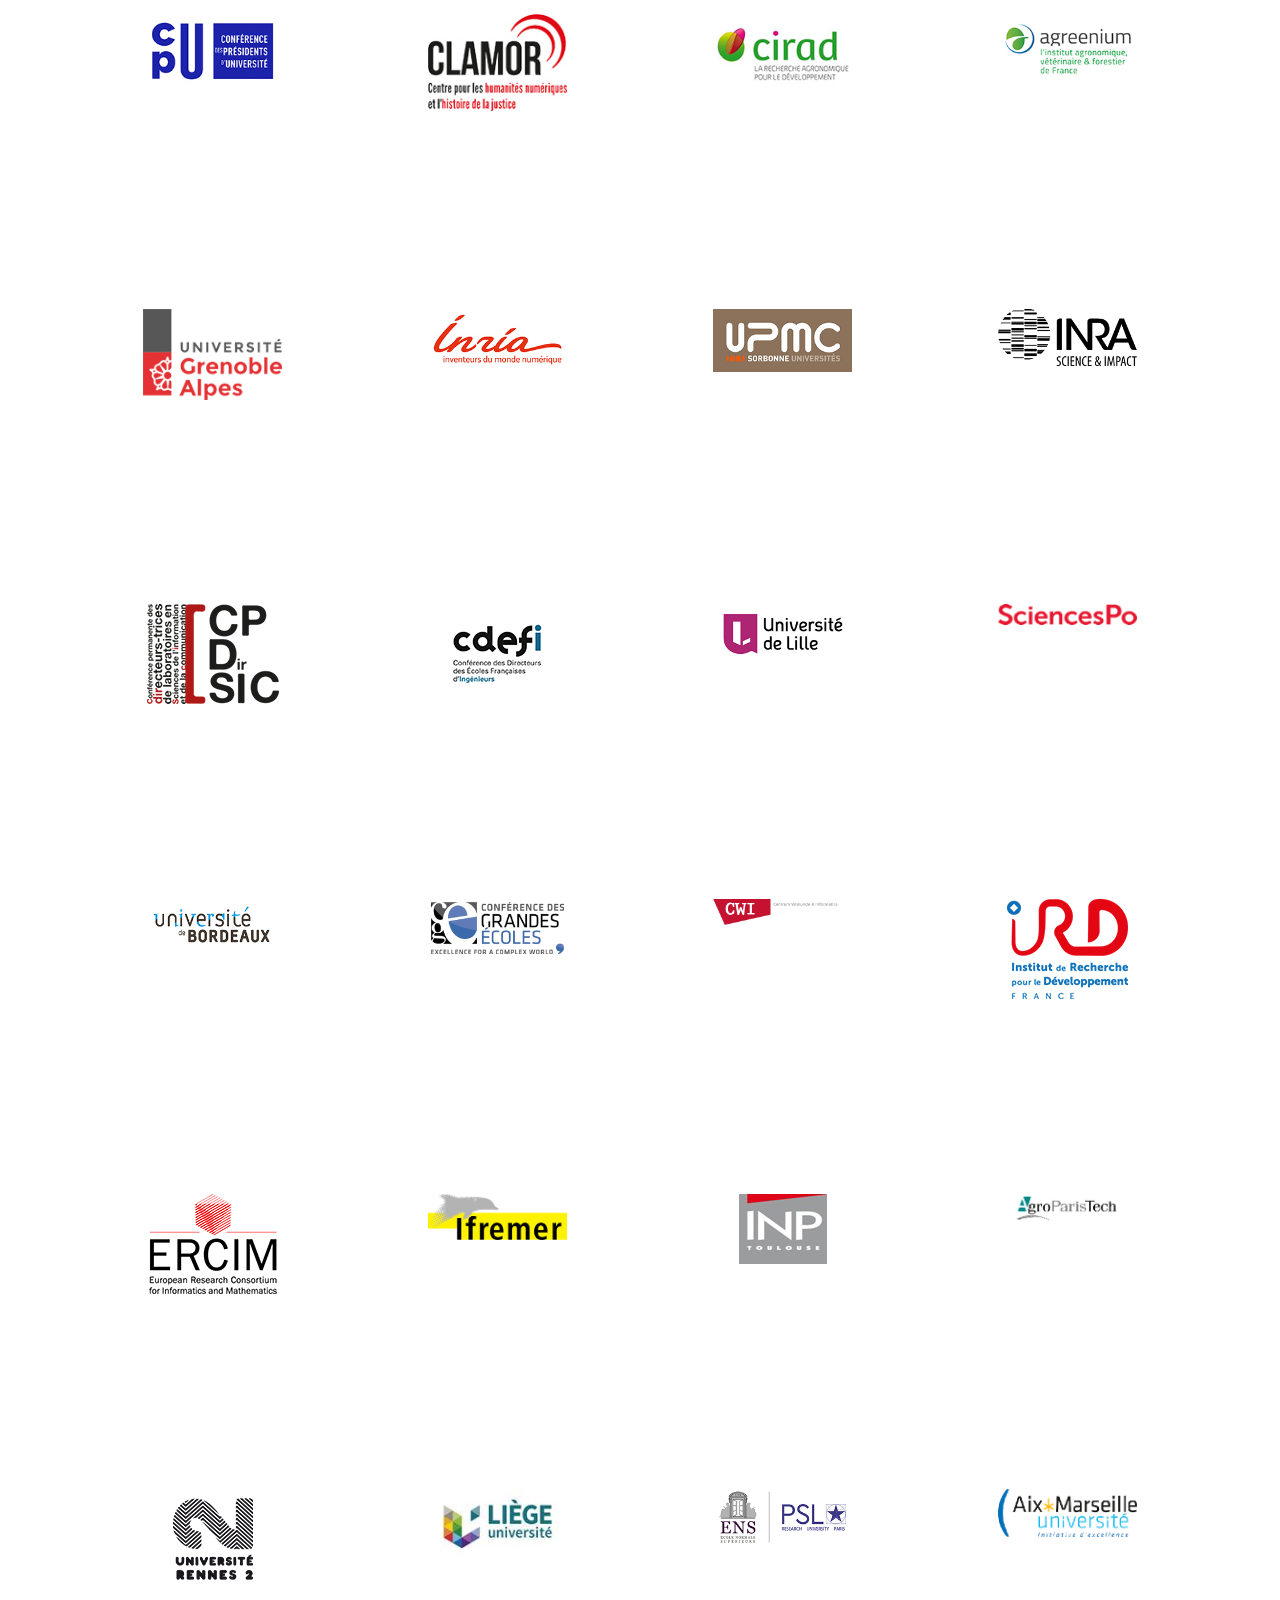
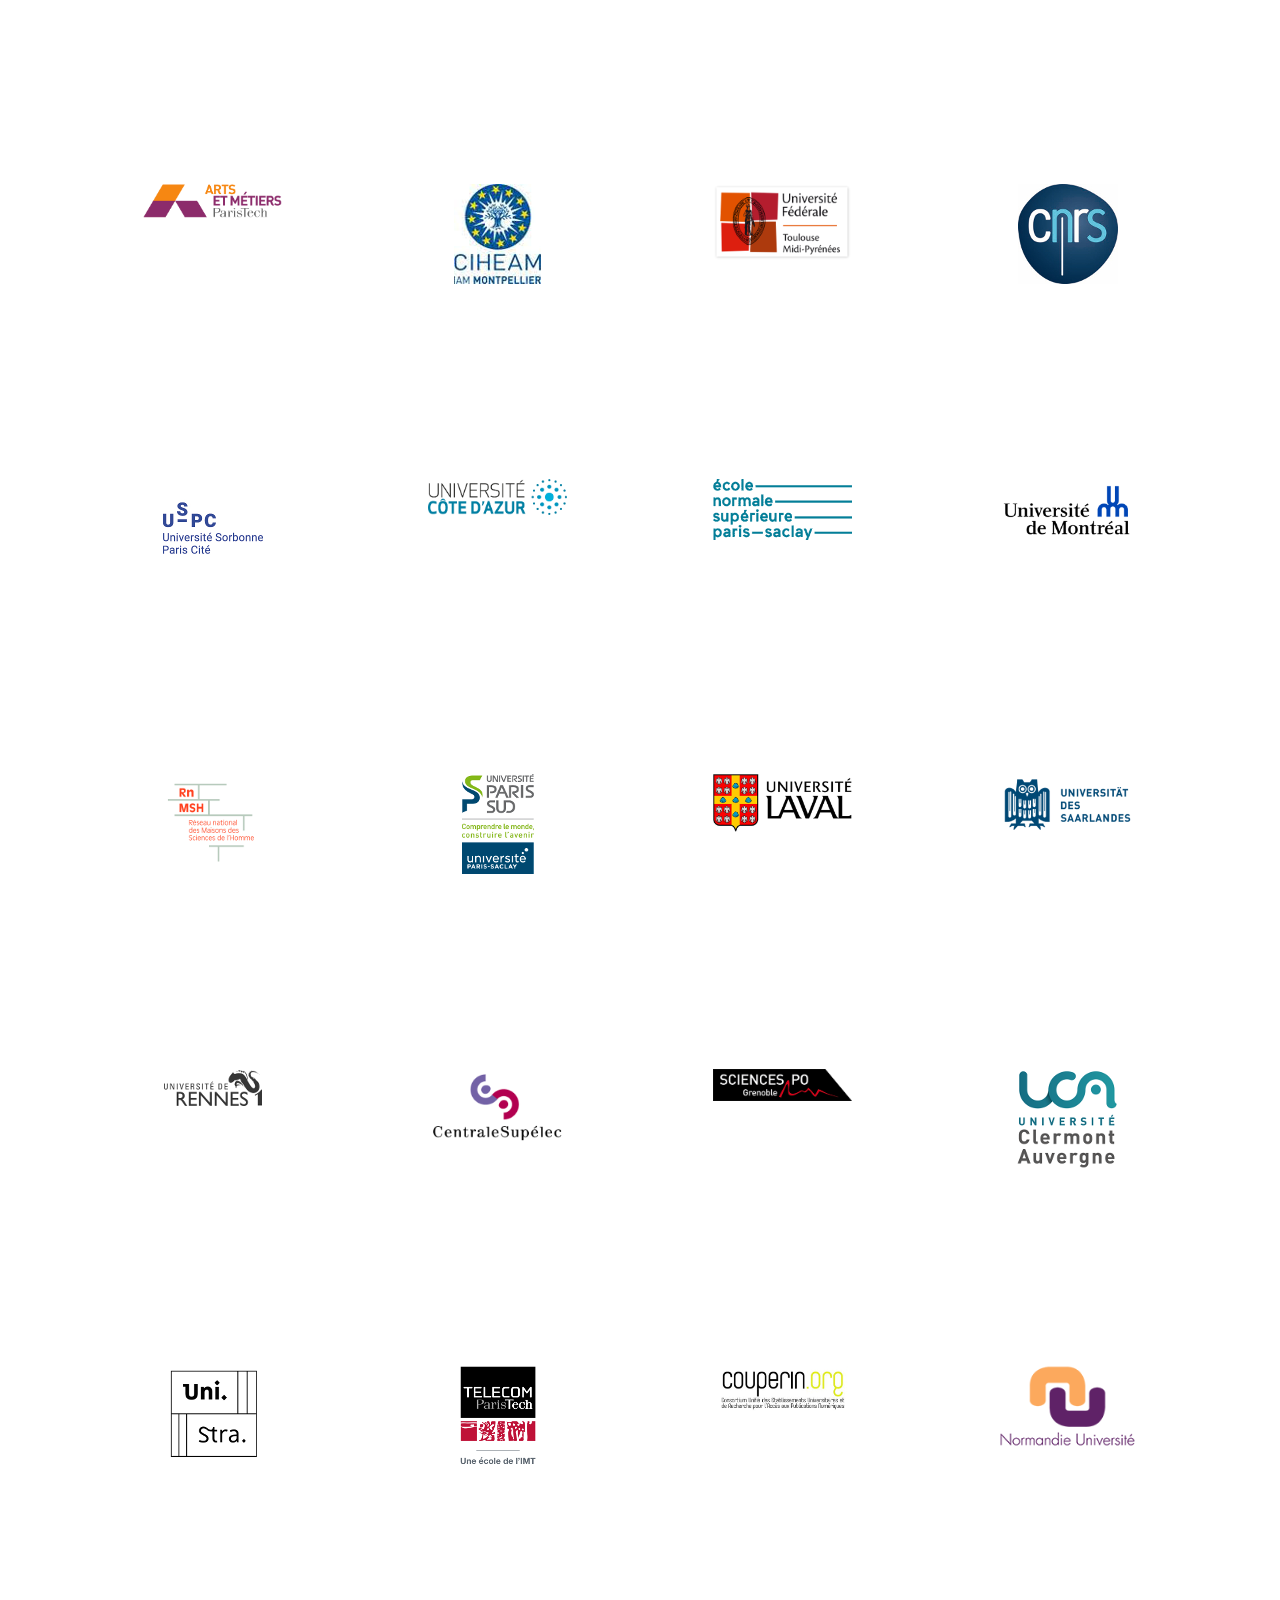
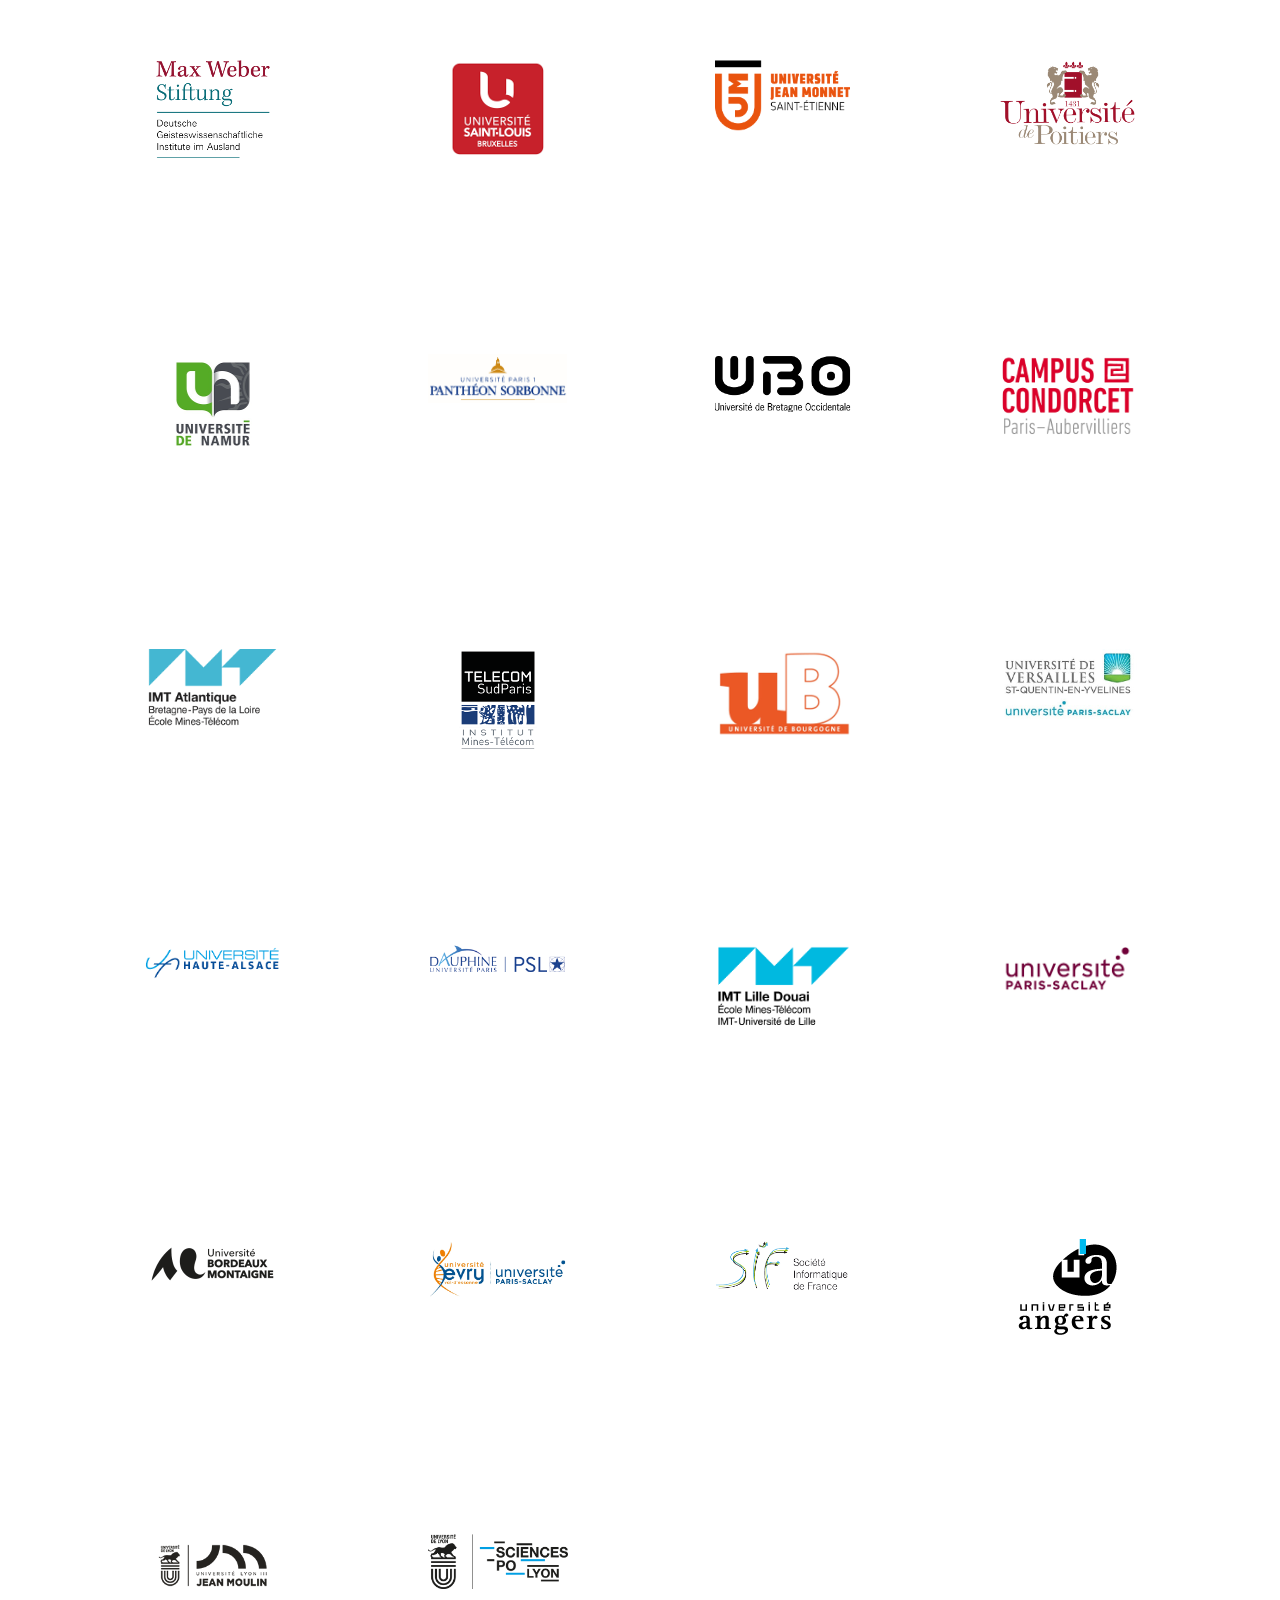
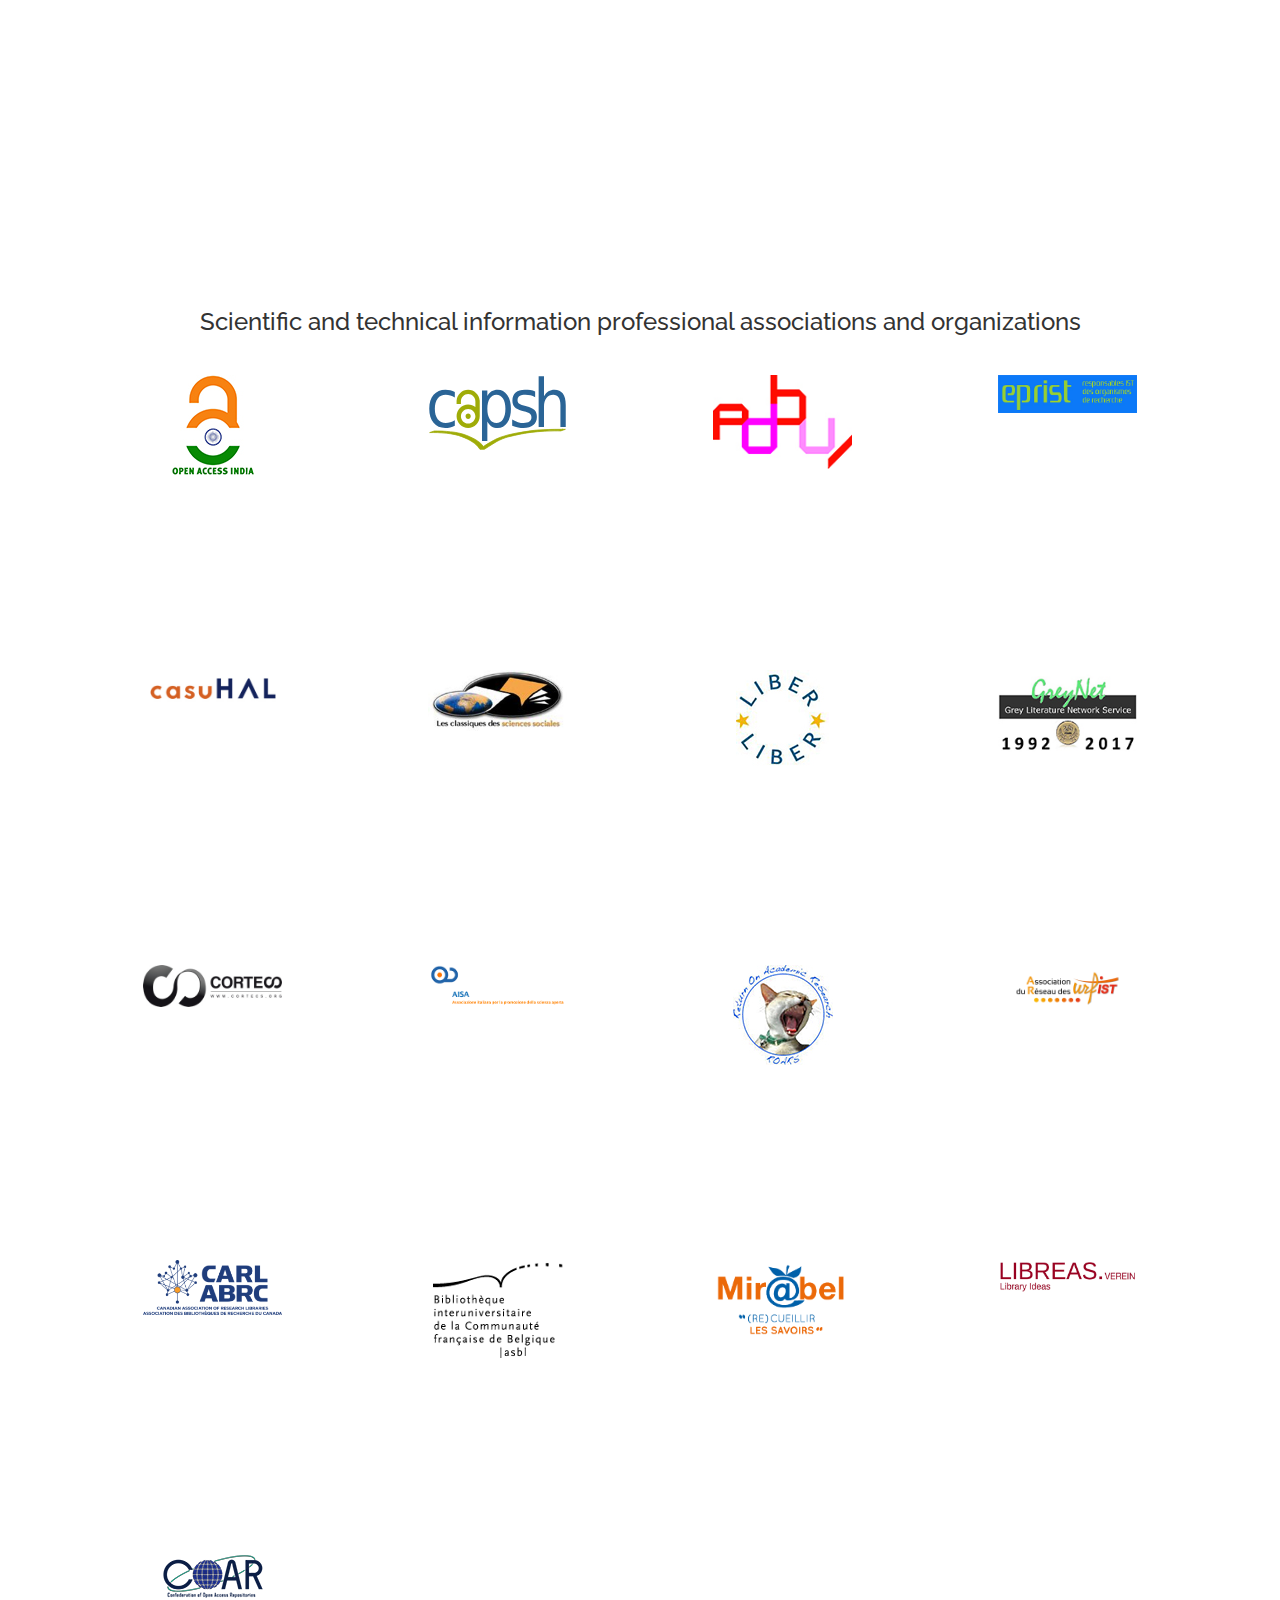
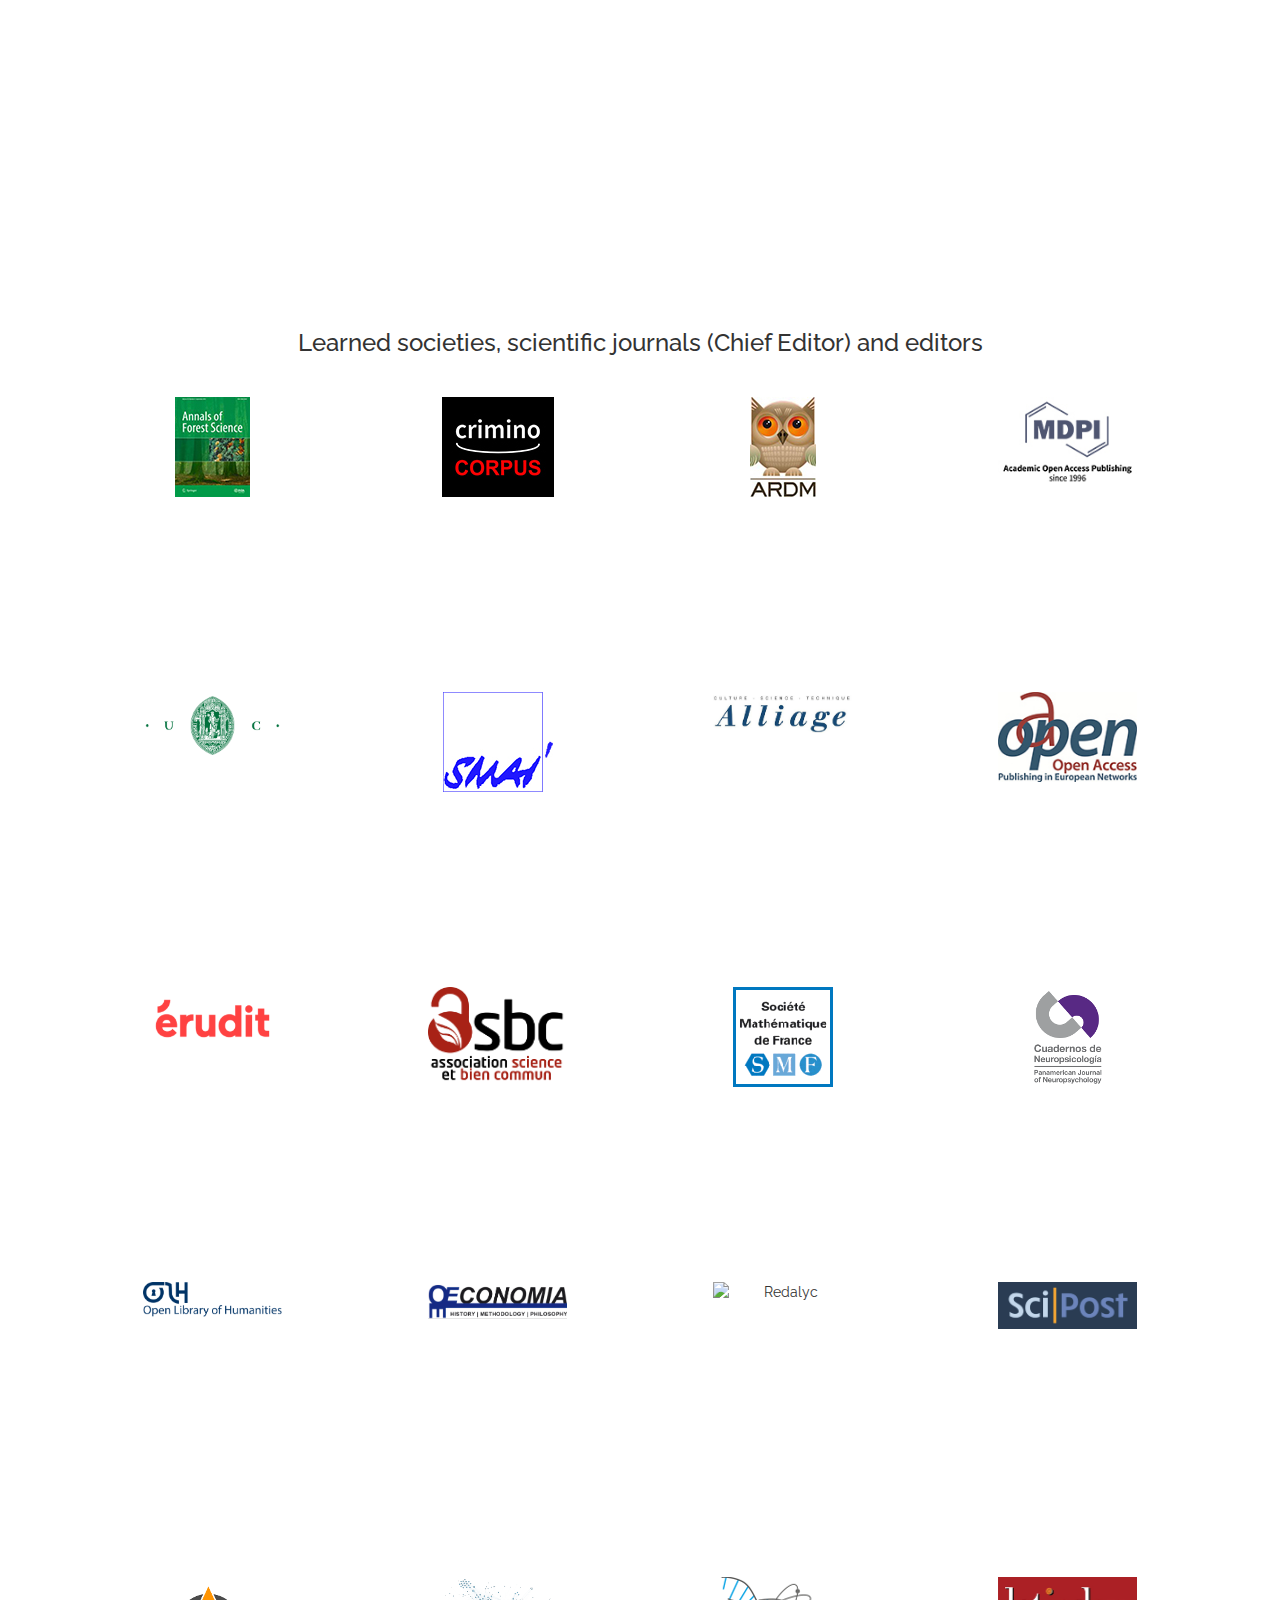
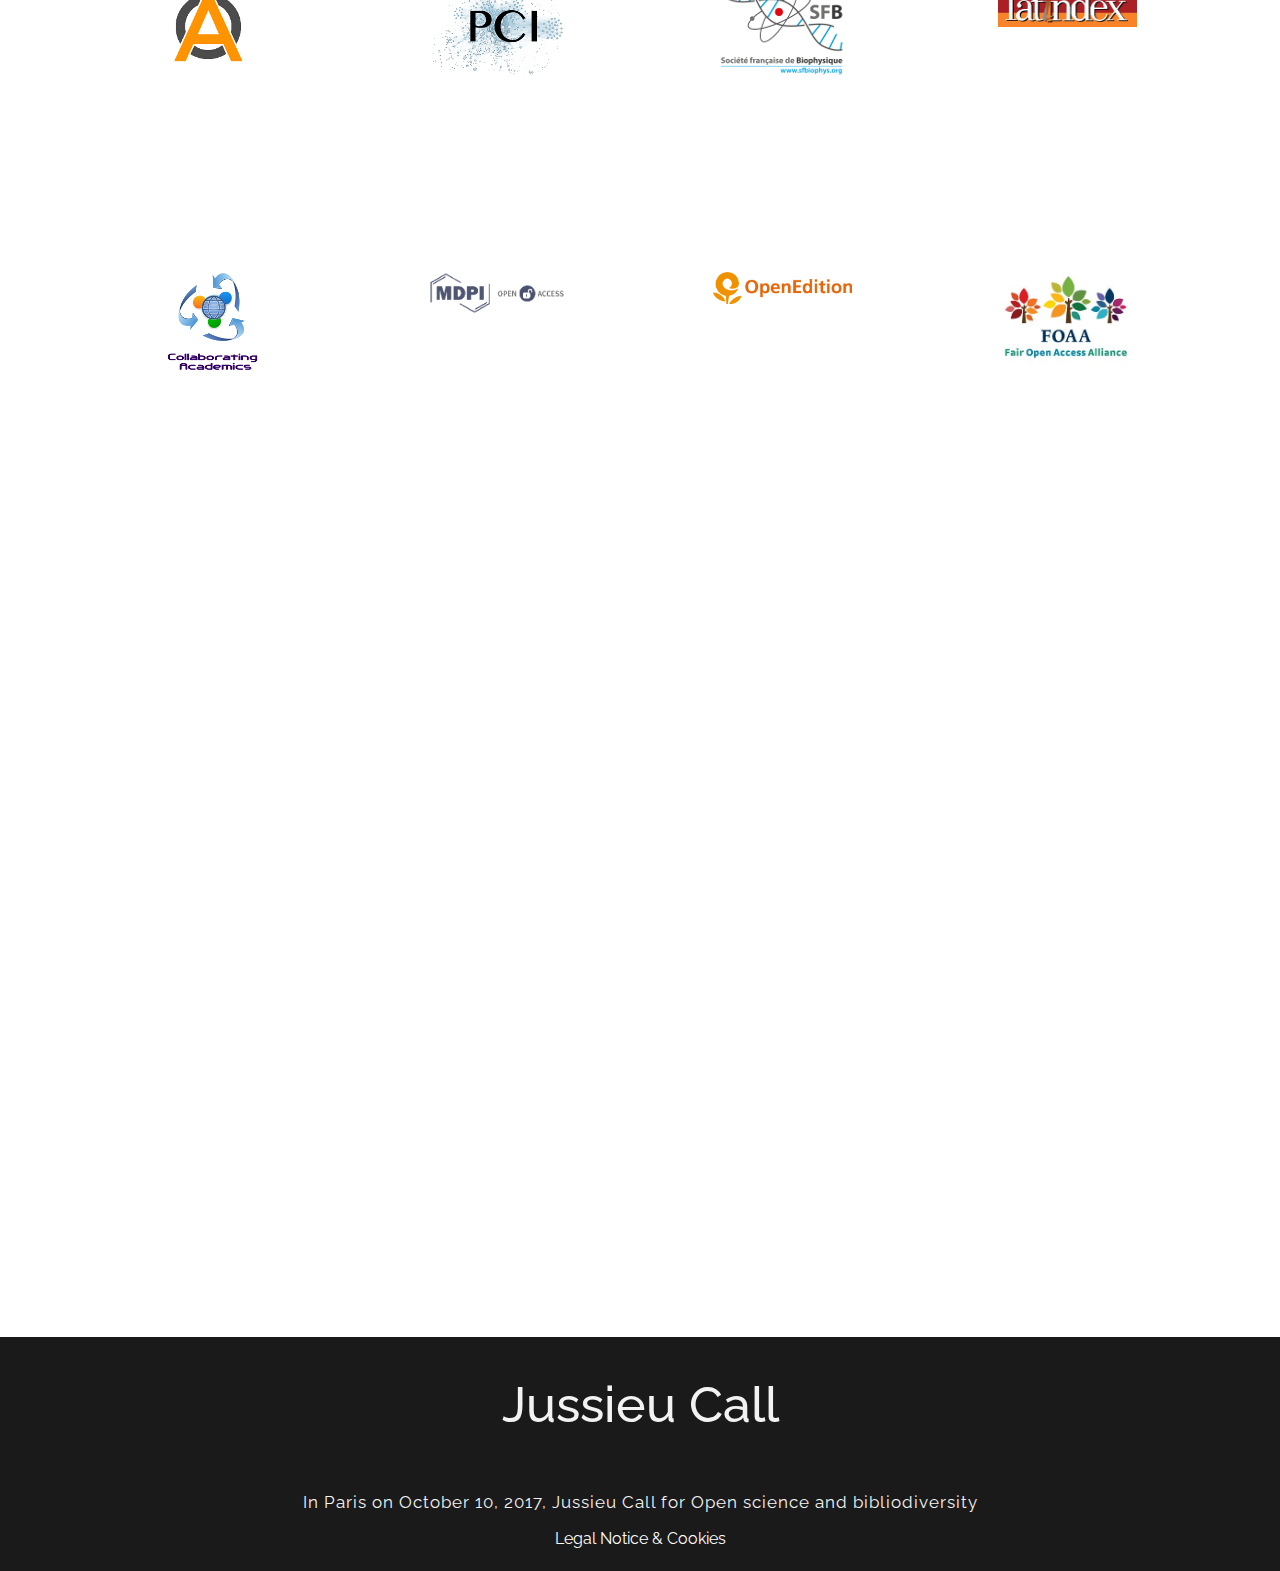
==== commit 672d8c96: "sp lyon" ====
--- a/index.html
+++ b/index.html
@@ -1344,7 +1344,7 @@
                         </div>
                         <!-- signature fin -->
                            
-                            <!-- signature -->
+                        <!-- signature -->
                         <div class="col-md-3 col-sm-4 text-center" >
                             <div class="blocsign">
                                 <div class="logo" data-wow-delay="0.1s">
@@ -1355,6 +1355,21 @@
                                 <h4 class= "wow animated fadeInUp" data-wow-delay= "0.7s">Université Jean Moulin Lyon 3</h4>
                                 <p class= "member-title wow animated fadeIn" data-wow-delay= "0.8s"><span class="country">France</span></p>
                                 <span class="team-member-description wow animated fadeIn">11/05/2018 </span> 
+                            </div>  
+                        </div>
+                        <!-- signature fin -->
+
+                        <!-- signature -->
+                        <div class="col-md-3 col-sm-4 text-center" >
+                            <div class="blocsign">
+                                <div class="logo" data-wow-delay="0.1s">
+                                    <div class= "col-md-8 col-md-offset-2" >
+                                        <img class="img-responsive center-block" src="img/logo100/spl.png" alt="Science Po Lyon">
+                                    </div>
+                                </div>
+                                <h4 class= "wow animated fadeInUp" data-wow-delay= "0.7s">Science Po Lyon</h4>
+                                <p class= "member-title wow animated fadeIn" data-wow-delay= "0.8s"><span class="country">France</span></p>
+                                <span class="team-member-description wow animated fadeIn">12/07/2018 </span> 
                             </div>  
                         </div>
                         <!-- signature fin -->
